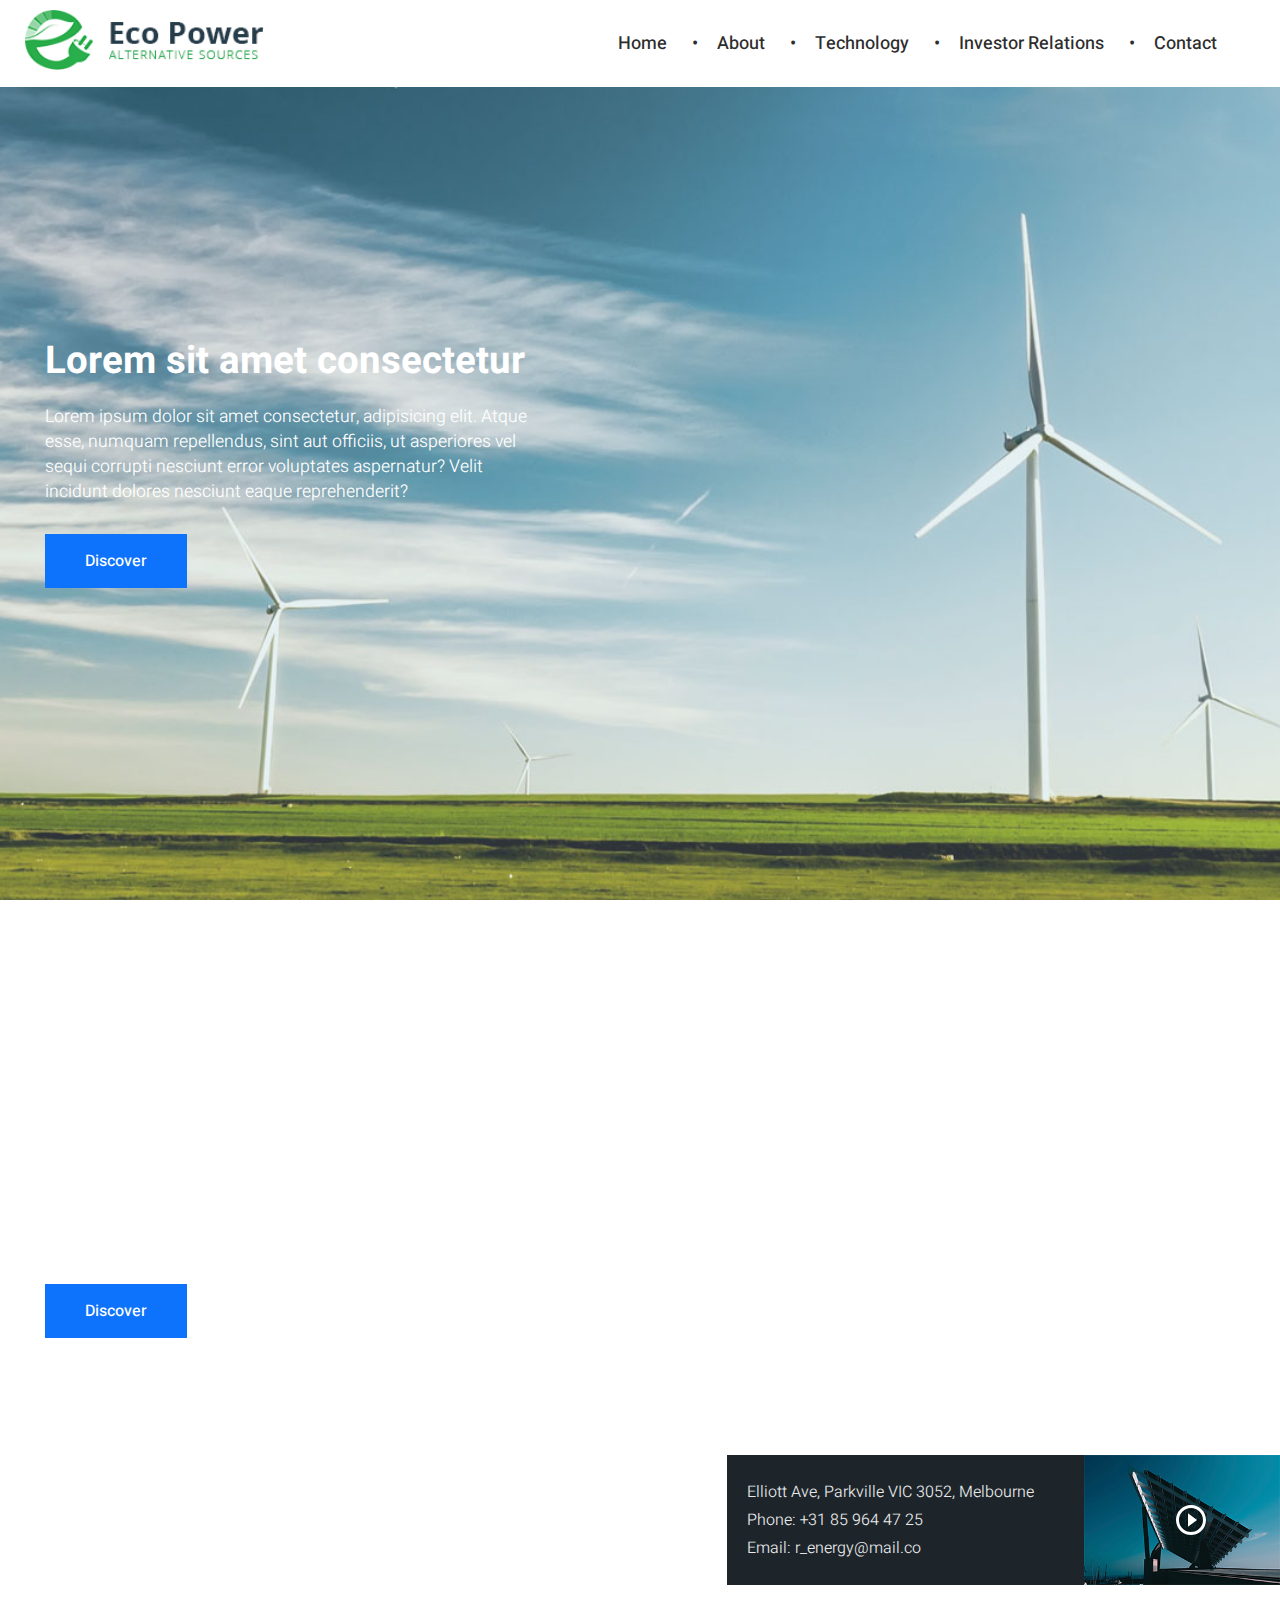
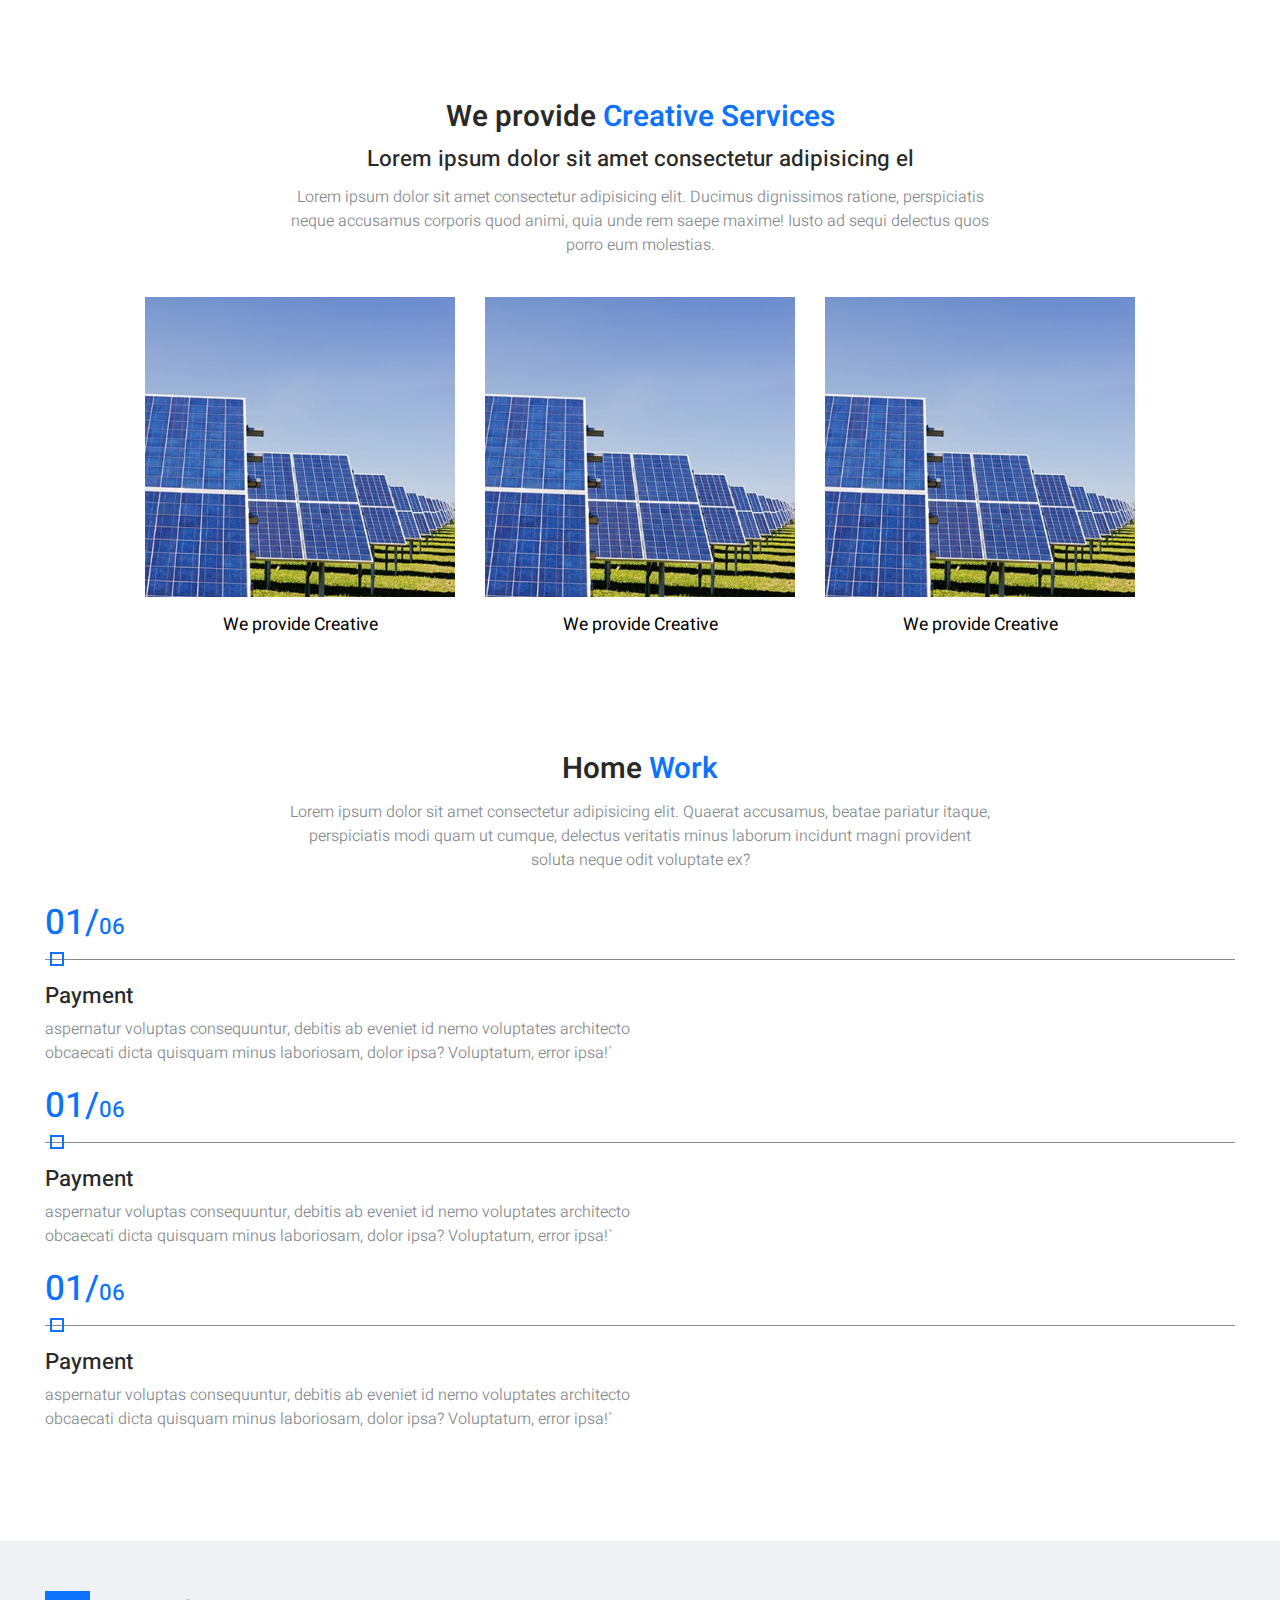
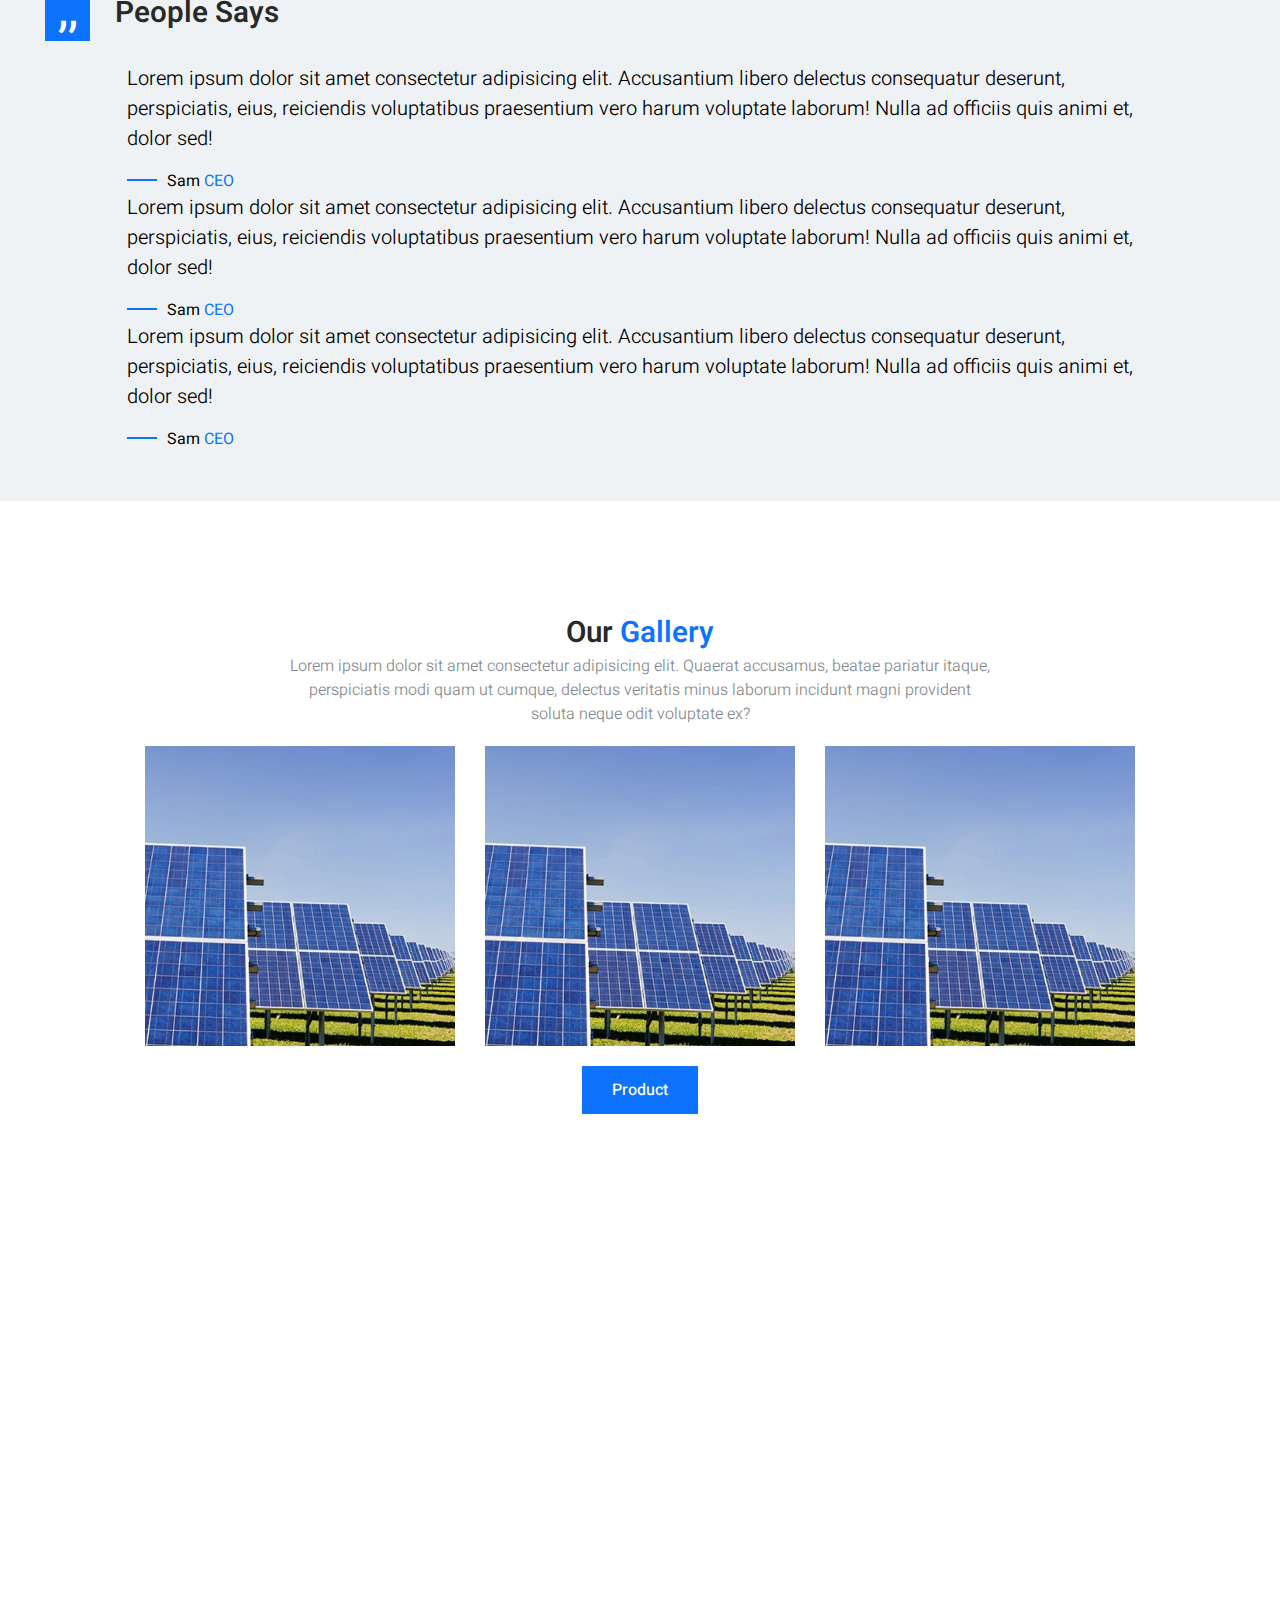
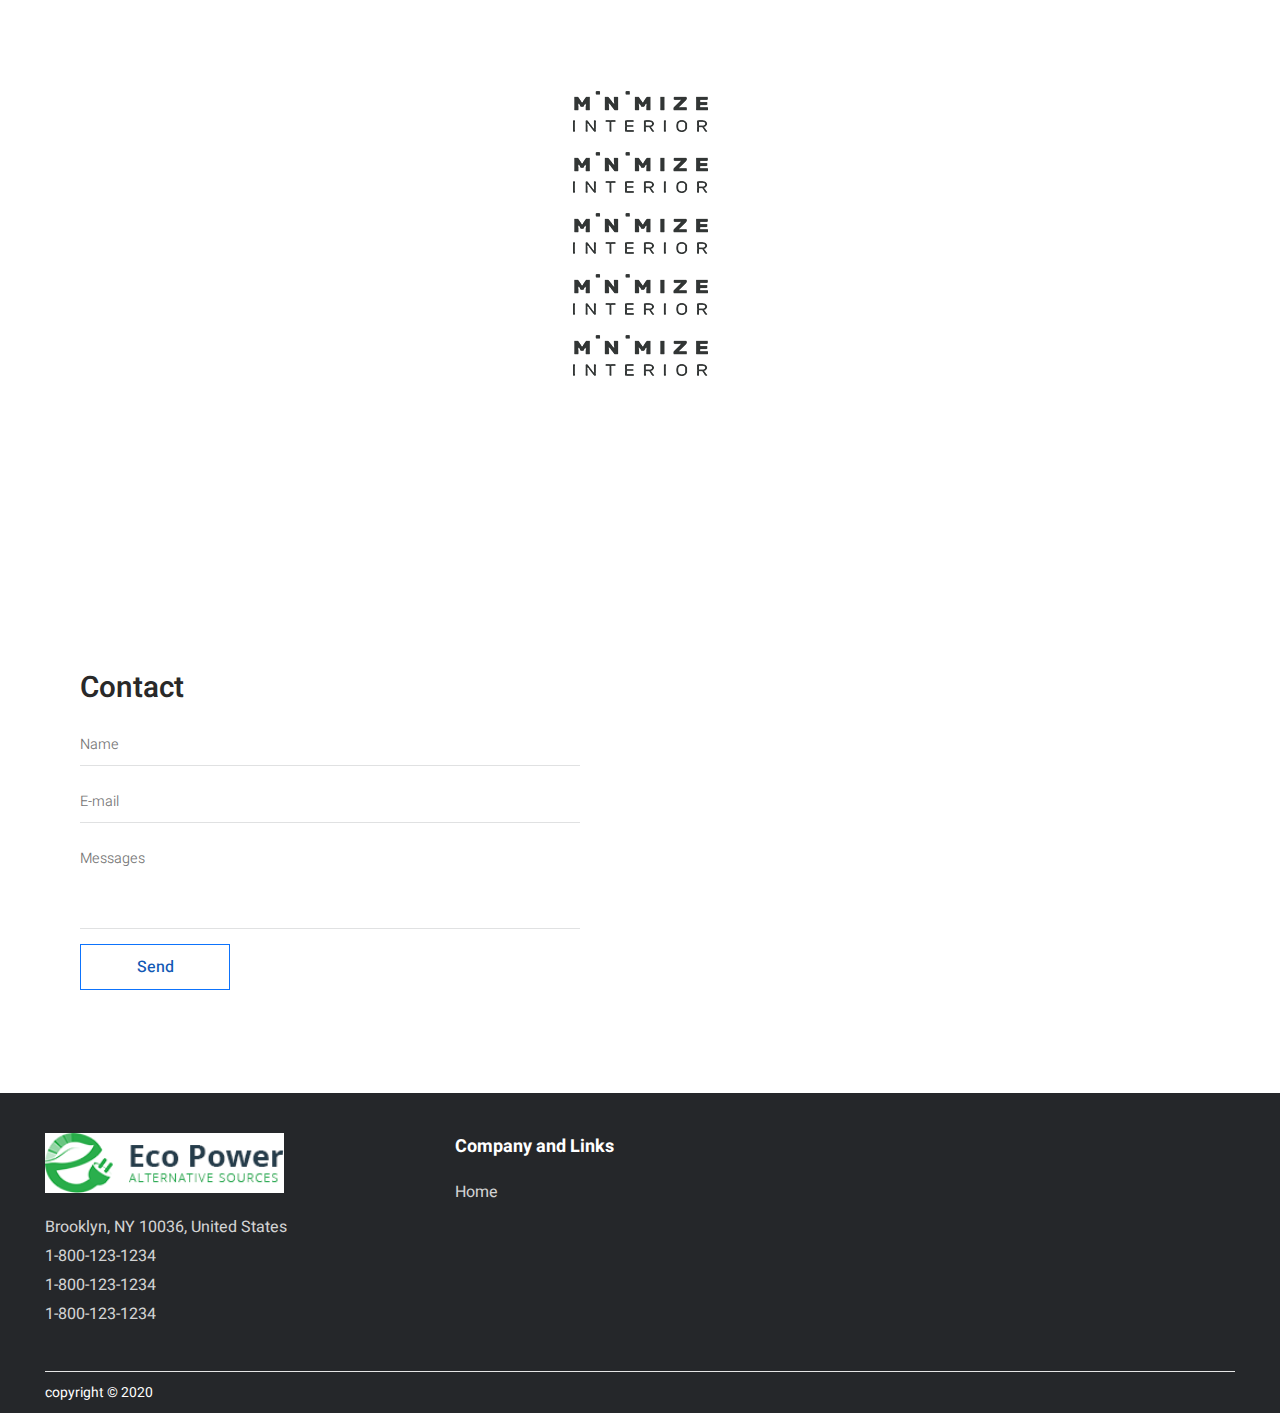
==== index.html @ 0bb0fa31 "Add files via upload" ====
<!DOCTYPE html>

<head>
    <meta charset="utf-8">
    <meta http-equiv="X-UA-Compatible" content="IE=edge">
    <title></title>
    <meta name="description" content="">
    <meta name="viewport" content="width=device-width, initial-scale=1">
    <link rel="stylesheet" href="css/slick.css">
    <link rel="stylesheet" href="css/slick-theme.css">
    <link rel="stylesheet" href="css/magnific-popup.css">
    <link rel="stylesheet" href="css/main.css">
    <link rel="stylesheet" href="https://use.fontawesome.com/releases/v5.6.1/css/all.css" integrity="sha384-gfdkjb5BdAXd+lj+gudLWI+BXq4IuLW5IT+brZEZsLFm++aCMlF1V92rMkPaX4PP" crossorigin="anonymous">
    <link href="https://fonts.googleapis.com/css2?family=Heebo:wght@300;500;700&display=swap" rel="stylesheet"></head>

<body>
    <div class="wrapper">
        <header>
            <div class="container">
                <div class="header-container">
                    <div class="logo-box">
                        <img src="img/icon/logo.png" class="logo-white" alt="logo">
                    </div>
                    <nav>
                        <ul>
                            <li>
                                <a href="/">Home</a>
                            </li>
                            <li>
                                <a href="about.html">About</a>
                            </li>
                            <li>
                                <a href="technology.html">Technology</a>
                            </li>
                            <li>
                                <a href="investor.html">Investor Relations</a>
                            </li>
                            <li>
                                <a href="contact.html">Contact</a>
                            </li>
                        </ul>
                        <img src="img/icon/close.svg" class="close" alt="close">
                    </nav>
                    <img src="img/icon/menu.svg" class="menu-btn" alt="menu">
                </div>
            </div>
        </header>
        <main>
            <section class="main-slider margin">
                <div class="slider-container single slick-slider">
                    <div style="background-image:url(img/slider/slider.jpg)" class="slider-div">
                        <div class="main-slider-box padding">
                            <p class="slider-title">Lorem sit amet consectetur</p>
                            <p class="text-simple">Lorem ipsum dolor sit amet consectetur, adipisicing elit. Atque esse, numquam repellendus, sint aut officiis, ut asperiores vel sequi corrupti nesciunt error voluptates aspernatur? Velit incidunt dolores nesciunt eaque reprehenderit?</p>
                            <a href="contact.html" class="btn-blue">Discover</a>
                        </div>
                    </div>
                    <div style="background-image:url(img/slider/slider.jpg)" class="slider-div">
                        <div class="main-slider-box padding">
                            <p class="slider-title">Lorem ipsum, dolor</p>
                            <p class="text-simple">Lorem ipsum dolor sit amet consectetur, adipisicing elit. Atque esse, numquam repellendus, sint aut officiis, ut asperiores vel sequi corrupti nesciunt error voluptates aspernatur? Velit incidunt dolores nesciunt eaque reprehenderit?</p>
                            <a href="#" class="btn-blue">Discover</a>
                        </div>
                    </div>
                </div>
                <div class="main-navigation-box">
                    <div class="main-navigation-info">
                        <p class="navigation-item">Elliott Ave, Parkville VIC 3052, Melbourne</p>
                        <p class="navigation-item">Phone: +31 85 964 47 25</p>
                        <p class="navigation-item">Email: r_energy@mail.co</p>
                    </div>
                    <a href="http://www.youtube.com/watch?v=0O2aH4XLbto" class="main-vidos-box popup-youtube">
                        <img src="img/icon/multimedia.svg" class="multi-icon" alt="multi">
                        <img src="img/video-bg.jpg" class="vidos-bg" alt="vido">
                    </a>
                </div>
            </section>
            <section class="main-section padding margin">
                <div class="container">
                    <div class="main-section-wrap">                    
                        <h2 class="title-xl">We provide <span>Creative Services</span></h2>
                        <p class="title-sm">
                            Lorem ipsum dolor sit amet consectetur adipisicing el
                        </p>
                        <p class="text-simple">
                            Lorem ipsum dolor sit amet consectetur adipisicing elit. Ducimus dignissimos ratione, perspiciatis neque accusamus corporis quod animi, quia unde rem saepe maxime! Iusto ad sequi delectus quos porro eum molestias.
                        </p>
                    </div>
                    <div class="main-section-container">
                        <a href="#" class="main-section-box">
                            <img src="img/gallery-1.jpg" alt="gallery">
                            <p>We provide Creative</p>
                        </a>
                        <a href="#" class="main-section-box">
                            <img src="img/gallery-1.jpg" alt="gallery">
                            <p>We provide Creative</p>
                        </a>
                        <a href="#" class="main-section-box">
                            <img src="img/gallery-1.jpg" alt="gallery">
                            <p>We provide Creative</p>
                        </a>
                    </div>
                </div>
            </section>
            <section class="home-work padding margin">
                <div class="container">
                    <h2 class="title-xl">Home <span>Work</span></h2>
                    <p class="text-simple">
                        Lorem ipsum dolor sit amet consectetur adipisicing elit. Quaerat accusamus, beatae pariatur itaque, perspiciatis modi quam ut cumque, delectus veritatis minus laborum incidunt magni provident soluta neque odit voluptate ex?
                    </p>
                    <div class="home-work-wrap">
                        <div class="home-work-box">
                            <p class="home-num">
                                01/<span>06</span>
                            </p>
                            <p class="title-sm">Payment</p>
                            <p class="text-simple">
                                aspernatur voluptas consequuntur, debitis ab eveniet id nemo voluptates architecto obcaecati dicta quisquam minus laboriosam, dolor ipsa? Voluptatum, error ipsa!`
                            </p>
                        </div>
                        <div class="home-work-box">
                            <p class="home-num">
                                01/<span>06</span>
                            </p>
                            <p class="title-sm">Payment</p>
                            <p class="text-simple">
                                aspernatur voluptas consequuntur, debitis ab eveniet id nemo voluptates architecto obcaecati dicta quisquam minus laboriosam, dolor ipsa? Voluptatum, error ipsa!`
                            </p>
                        </div>
                        <div class="home-work-box">
                            <p class="home-num">
                                01/<span>06</span>
                            </p>
                            <p class="title-sm">Payment</p>
                            <p class="text-simple">
                                aspernatur voluptas consequuntur, debitis ab eveniet id nemo voluptates architecto obcaecati dicta quisquam minus laboriosam, dolor ipsa? Voluptatum, error ipsa!`
                            </p>
                        </div>
                    </div>
                </div>
            </section>
            <section class="review padding margin">
                <div class="container">
                    <div class="review-wrap">
                        <h2 class="title-xl">People Says</h2>
                        <div class="review-slider single-2 slick-slider">
                            <div>
                                <div class="review-text">
                                    <p class="text-simple">
                                        Lorem ipsum dolor sit amet consectetur adipisicing elit. Accusantium libero delectus consequatur deserunt, perspiciatis, eius, reiciendis voluptatibus praesentium vero harum voluptate laborum! Nulla ad officiis quis animi et, dolor sed!
                                    </p>
                                    <p class="review-name">
                                       Sam <span>CEO</span> 
                                    </p>
                                </div>
                            </div>
                            <div>
                                <div class="review-text">
                                    <p class="text-simple">
                                        Lorem ipsum dolor sit amet consectetur adipisicing elit. Accusantium libero delectus consequatur deserunt, perspiciatis, eius, reiciendis voluptatibus praesentium vero harum voluptate laborum! Nulla ad officiis quis animi et, dolor sed!
                                    </p>
                                    <p class="review-name">
                                        Sam <span>CEO</span> 
                                     </p>
                                </div>
                            </div>
                            <div>
                                <div class="review-text">
                                    <p class="text-simple">
                                        Lorem ipsum dolor sit amet consectetur adipisicing elit. Accusantium libero delectus consequatur deserunt, perspiciatis, eius, reiciendis voluptatibus praesentium vero harum voluptate laborum! Nulla ad officiis quis animi et, dolor sed!
                                    </p>
                                    <p class="review-name">
                                        Sam <span>CEO</span> 
                                     </p>
                                </div>
                            </div>
                        </div>
                    </div>
                </div>
            </section>
            <section class="project padding margin">
                <div class="container">
                    <h2 class="title-xl">Our <span>Gallery</span></h2>
                    <p class="text-simple">
                        Lorem ipsum dolor sit amet consectetur adipisicing elit. Quaerat accusamus, beatae pariatur itaque, perspiciatis modi quam ut cumque, delectus veritatis minus laborum incidunt magni provident soluta neque odit voluptate ex?
                    </p>
                    <div class="project-wrap">
                        <a href="#" class="project-box">
                            <img src="img/gallery-1.jpg" alt="proj">
                            <span>Our Gallery</span>
                        </a>
                        <a href="#" class="project-box">
                            <img src="img/gallery-1.jpg" alt="proj">
                            <span>Our Gallery</span>
                        </a>
                        <a href="#" class="project-box">
                            <img src="img/gallery-1.jpg" alt="proj">
                            <span>Our Gallery</span>
                        </a>
                    </div>
                    <div class="btn-wrap">
                        <a href="#" class="btn-blue">Product</a>
                    </div>
                </div>
            </section>
            <section class="empovering margin">
                <div class="container padding">
                    <div class="empovering-wrap">
                        <h2 class="title-xl">New Technology by Renergy</h2>
                        <p class="title-sm">New Technology</p>
                        <p class="text-simple">
                            Lorem ipsum dolor sit amet consectetur adipisicing elit. Unde ullam doloribus modi id ducimus, nulla, aspernatur molestias facere expedita mollitia dolor cum velit. Non quasi autem dolorem tempora a id.
                        </p>
                    </div>
                </div>
            </section>
            <section class="brend paddin margin">
                <div class="container">
                    <div class="brend-wrap">
                        <img src="img/brand-1.png" alt="brend">
                        <img src="img/brand-1.png" alt="brend">
                        <img src="img/brand-1.png" alt="brend">
                        <img src="img/brand-1.png" alt="brend">
                        <img src="img/brand-1.png" alt="brend">
                    </div>
                </div>
            </section>
            <section class="map">
                <iframe src="https://www.google.com/maps/embed?pb=!1m18!1m12!1m3!1d3023.847115164329!2d-111.9318146845948!3d40.72138197933083!2m3!1f0!2f0!3f0!3m2!1i1024!2i768!4f13.1!3m3!1m2!1s0x87528b4a1ef58491%3A0xa504f28337e15e94!2zMjMxMCAxMzAwIFcsIFdlc3QgVmFsbGV5IENpdHksIFVUIDg0MTE5LCDQodCo0JA!5e0!3m2!1sru!2sua!4v1588254434439!5m2!1sru!2sua" frameborder="0" style="border:0;" allowfullscreen="" aria-hidden="false" tabindex="0"></iframe>                <div class="container">
                    <form class="form-feedback">
                        <p class="title-xl">Contact</p>
                        <input type="text" placeholder="Name">
                        <input type="email" placeholder="E-mail">
                        <textarea placeholder="Messages"></textarea>
                        <button type="submit">Send</button>
                    </form>
                </div>
            </section>
        </main>
        <footer class="padding">
            <div class="container">
                <div class="footer-container">
                    <div class="footer-box">
                        <img src="img/icon/logo.png" alt="logo">
                        <div class="footer-box-sm">
                            <p class="footer-link">Brooklyn, NY 10036, United States</p>
                        </div>
                        <p class="footer-link">
                            1-800-123-1234
                        </p>
                        <p class="footer-link">
                            1-800-123-1234
                        </p>
                        <p class="footer-link">
                            1-800-123-1234
                        </p>
                    </div>
                    <div class="footer-box">
                        <p class="footer-title">Company and Links</p>
                        <ul>
                            <li>
                                <a href="#">Home</a>
                            </li>
                        </ul>
                    </div>
                </div>
                <div class="footer-bottom">
                    <p>
                        copyright © 2020
                    </p>
                </div>
            </div>
        </footer>
    </div>





    <script src="https://code.jquery.com/jquery-3.4.1.min.js" integrity="sha256-CSXorXvZcTkaix6Yvo6HppcZGetbYMGWSFlBw8HfCJo=" crossorigin="anonymous"></script>
    <script src="js/libs/slick.min.js"></script>
    <script src="js/libs/jquery.magnific-popup.min.js"></script>
    <script src="js/common.js"></script>
</body>

</html>
---- css/main.css ----
header {
  position: fixed;
  z-index: 999;
  width: 100%;
  -webkit-transition: .3s;
  -o-transition: .3s;
  transition: .3s;
  top: 0;
  background: #fff;
  -webkit-box-sizing: border-box;
          box-sizing: border-box; }
  @media (max-width: 990px) {
    header {
      -webkit-transition: .3s;
      -o-transition: .3s;
      transition: .3s;
      padding: 0;
      position: fixed; } }
  @media (max-width: 990px) {
    header .btn-red {
      display: none; } }
  header .container {
    background: #fff;
    padding: 10px; }
    @media (max-width: 1280px) {
      header .container {
        padding: 10px 25px; } }
    @media (max-width: 990px) {
      header .container {
        padding: 10px; } }
  header nav {
    right: -7px;
    position: relative; }
    @media (max-width: 990px) {
      header nav {
        position: fixed;
        width: 100vw;
        z-index: 99;
        top: 0;
        height: 100vh;
        background: #fff;
        left: 0;
        right: 0;
        -webkit-transition: .35s;
        -o-transition: .35s;
        transition: .35s;
        -webkit-transform: translateX(-100%);
            -ms-transform: translateX(-100%);
                transform: translateX(-100%);
        display: -webkit-box;
        display: -webkit-flex;
        display: -ms-flexbox;
        display: flex;
        -webkit-box-orient: vertical;
        -webkit-box-direction: normal;
        -webkit-flex-direction: column;
            -ms-flex-direction: column;
                flex-direction: column;
        -webkit-box-align: center;
        -webkit-align-items: center;
            -ms-flex-align: center;
                align-items: center;
        flex-direction: column;
        -webkit-box-pack: center;
        -webkit-justify-content: center;
            -ms-flex-pack: center;
                justify-content: center; } }
    header nav ul {
      display: -webkit-box;
      display: -webkit-flex;
      display: -ms-flexbox;
      display: flex;
      -webkit-box-align: center;
      -webkit-align-items: center;
          -ms-flex-align: center;
              align-items: center;
      -webkit-box-pack: justify;
      -webkit-justify-content: space-between;
          -ms-flex-pack: justify;
              justify-content: space-between;
      margin-right: 20px; }
      @media (max-width: 990px) {
        header nav ul {
          -webkit-box-orient: vertical;
          -webkit-box-direction: normal;
          -webkit-flex-direction: column;
              -ms-flex-direction: column;
                  flex-direction: column;
          margin: 0;
          -webkit-box-pack: center;
          -webkit-justify-content: center;
              -ms-flex-pack: center;
                  justify-content: center;
          text-align: center; } }
      header nav ul li {
        padding: 5px 25px; }
        @media (max-width: 990px) {
          header nav ul li {
            margin: 15px 0;
            border: none; } }
        header nav ul li a {
          -webkit-transition: .3s;
          -o-transition: .3s;
          transition: .3s;
          color: #2d2d2d;
          position: relative;
          font: 500 1.125rem 'Heebo', sans-serif; }
          header nav ul li a:hover {
            color: #0d73fc; }
          header nav ul li a::before {
            content: '\2022';
            position: absolute;
            left: -25px; }
            @media (max-width: 990px) {
              header nav ul li a::before {
                display: none; } }
          @media (max-width: 990px) {
            header nav ul li a {
              color: #000;
              padding: 0;
              font-size: 1.25rem;
              font-weight: bold; } }
      header nav ul li:first-child a::before {
        display: none; }

.close {
  display: none; }
  @media (max-width: 990px) {
    .close {
      position: absolute;
      height: 30px;
      top: 20px;
      display: block;
      right: 20px; } }

.mob-menu-active {
  -webkit-transform: translateX(0);
      -ms-transform: translateX(0);
          transform: translateX(0);
  opacity: .95; }

@media (max-width: 990px) {
  nav ul li {
    width: 100%; } }

.header-container {
  display: -webkit-box;
  display: -webkit-flex;
  display: -ms-flexbox;
  display: flex;
  -webkit-box-align: center;
  -webkit-align-items: center;
      -ms-flex-align: center;
          align-items: center;
  padding: 0;
  -webkit-box-pack: justify;
  -webkit-justify-content: space-between;
      -ms-flex-pack: justify;
          justify-content: space-between; }
  @media (max-width: 990px) {
    .header-container {
      padding: 0 10px; } }

.logo-white {
  height: 60px; }
  @media (max-width: 990px) {
    .logo-white {
      height: 35px; } }

.fixed-header {
  background: #fff;
  -webkit-transition: .3s;
  -o-transition: .3s;
  transition: .3s;
  padding: 0;
  position: fixed;
  -webkit-box-shadow: 0px 0px 10px 0px rgba(50, 50, 50, 0.75);
          box-shadow: 0px 0px 10px 0px rgba(50, 50, 50, 0.75); }
  @media (max-width: 990px) {
    .fixed-header {
      padding: 0; } }
  .fixed-header nav ul li a {
    color: #222222; }

.menu-btn {
  display: none;
  height: 30px; }
  @media (max-width: 990px) {
    .menu-btn {
      display: block; } }

.white-popup-block {
  position: relative;
  padding: 20px;
  max-width: 500px;
  margin: 0 auto;
  background: #fff;
  border-right: 5px;
  text-align: center;
  min-height: 200px;
  display: -webkit-box;
  display: -webkit-flex;
  display: -ms-flexbox;
  display: flex;
  -webkit-box-align: center;
  -webkit-align-items: center;
      -ms-flex-align: center;
          align-items: center;
  -webkit-box-pack: center;
  -webkit-justify-content: center;
      -ms-flex-pack: center;
          justify-content: center; }

.header-top .container {
  border-top: 7px solid #2e81ca; }

.slider-div {
  background-repeat: no-repeat;
  background-position: center center;
  background-size: cover;
  background-attachment: fixed;
  height: 750px; }
  @media (max-width: 990px) {
    .slider-div {
      height: 450px; } }

.main-slider-box {
  height: 100%;
  display: -webkit-box;
  display: -webkit-flex;
  display: -ms-flexbox;
  display: flex;
  -webkit-box-align: start;
  -webkit-align-items: flex-start;
      -ms-flex-align: start;
          align-items: flex-start;
  -webkit-box-pack: center;
  -webkit-justify-content: center;
      -ms-flex-pack: center;
          justify-content: center;
  -webkit-box-orient: vertical;
  -webkit-box-direction: normal;
  -webkit-flex-direction: column;
      -ms-flex-direction: column;
          flex-direction: column; }
  .main-slider-box .btn-blue {
    position: relative;
    z-index: 99;
    padding: 15px 40px;
    color: #fff;
    font: 500 1rem 'Heebo', sans-serif;
    background: #0d73fc;
    -webkit-transition: .3s;
    -o-transition: .3s;
    transition: .3s; }
    .main-slider-box .btn-blue:hover {
      background: #1258b4; }

.main-slider {
  max-width: 1600px;
  margin: 0 auto; }
  .main-slider .slick-dots {
    bottom: 30px;
    width: 100px; }
    @media (max-width: 990px) {
      .main-slider .slick-dots {
        width: 100%; } }
  .main-slider .slider-title {
    margin-bottom: 15px;
    font: bold 2.4rem 'Heebo', sans-serif;
    color: #fff;
    text-align: left; }
    @media (max-width: 990px) {
      .main-slider .slider-title {
        font-size: 1.5rem; } }
  .main-slider .text-simple {
    font: 300 1.1rem/25px 'Heebo', sans-serif;
    color: #fff;
    margin-bottom: 30px;
    max-width: 500px; }
    @media (max-width: 990px) {
      .main-slider .text-simple {
        font-size: 1rem;
        margin-bottom: 25px; } }
  .main-slider .slick-dots {
    display: -webkit-box;
    display: -webkit-flex;
    display: -ms-flexbox;
    display: flex;
    -webkit-box-orient: horizontal;
    -webkit-box-direction: normal;
    -webkit-flex-direction: row;
        -ms-flex-direction: row;
            flex-direction: row;
    -webkit-box-align: start;
    -webkit-align-items: flex-start;
        -ms-flex-align: start;
            align-items: flex-start;
    bottom: 20%;
    left: 40px; }
    @media (max-width: 990px) {
      .main-slider .slick-dots {
        left: 20px;
        bottom: 25px; } }
  .main-slider .slick-dots li button:before {
    font-size: 50px;
    color: #fff;
    opacity: 1;
    border-radius: 50%; }
  .main-slider .slick-dots li {
    margin: 5px 0;
    margin-right: 15px; }
  .main-slider .slick-dots li.slick-active button:before {
    opacity: 1;
    color: #0d73fc;
    border: 2px solid #0d73fc;
    top: -3px; }

.main-slider {
  position: relative; }
  .main-slider .main-navigation-box {
    background: #1d252b;
    position: absolute;
    right: 0;
    bottom: 0;
    z-index: 2;
    display: -webkit-box;
    display: -webkit-flex;
    display: -ms-flexbox;
    display: flex;
    -webkit-box-align: center;
    -webkit-align-items: center;
        -ms-flex-align: center;
            align-items: center;
    -webkit-box-pack: justify;
    -webkit-justify-content: space-between;
        -ms-flex-pack: justify;
            justify-content: space-between; }
    @media (max-width: 990px) {
      .main-slider .main-navigation-box {
        position: relative;
        top: -30px; } }
    @media (max-width: 576px) {
      .main-slider .main-navigation-box {
        -webkit-box-orient: vertical;
        -webkit-box-direction: normal;
        -webkit-flex-direction: column;
            -ms-flex-direction: column;
                flex-direction: column; } }
    .main-slider .main-navigation-box .main-navigation-info {
      padding: 20px;
      display: -webkit-box;
      display: -webkit-flex;
      display: -ms-flexbox;
      display: flex;
      -webkit-box-orient: vertical;
      -webkit-box-direction: normal;
      -webkit-flex-direction: column;
          -ms-flex-direction: column;
              flex-direction: column;
      margin-right: 30px; }
      .main-slider .main-navigation-box .main-navigation-info .navigation-item {
        color: #fff;
        font: 300 1rem 'Heebo', sans-serif;
        opacity: .9;
        margin: 2px 0; }
        @media (max-width: 990px) {
          .main-slider .main-navigation-box .main-navigation-info .navigation-item {
            font-size: .8rem; } }
  .main-slider .main-vidos-box {
    display: -webkit-box;
    display: -webkit-flex;
    display: -ms-flexbox;
    display: flex;
    position: relative;
    -webkit-box-align: center;
    -webkit-align-items: center;
        -ms-flex-align: center;
            align-items: center;
    -webkit-box-pack: center;
    -webkit-justify-content: center;
        -ms-flex-pack: center;
            justify-content: center;
    cursor: pointer; }
    @media (max-width: 576px) {
      .main-slider .main-vidos-box {
        width: 100%; } }
    .main-slider .main-vidos-box .multi-icon {
      position: absolute;
      left: 47%;
      height: 30px;
      z-index: 2; }
    .main-slider .main-vidos-box .vidos-bg {
      max-width: 100%;
      height: 130px;
      -o-object-fit: cover;
         object-fit: cover;
      position: relative; }
      @media (max-width: 990px) {
        .main-slider .main-vidos-box .vidos-bg {
          width: 100%; } }

.main-section-wrap .title-xl {
  margin-bottom: 5px; }

.main-section-wrap .title-sm {
  margin-bottom: 10px; }

.main-section-wrap .text-simple {
  text-align: center;
  max-width: 700px;
  margin: 0 auto;
  margin-bottom: 40px; }

.main-section-container {
  display: grid;
  grid-template-columns: 1fr 1fr 1fr;
  grid-gap: 30px;
  max-width: 990px;
  margin: 0 auto; }
  @media (max-width: 990px) {
    .main-section-container {
      grid-template-columns: 1fr; } }
  .main-section-container .main-section-box {
    display: -webkit-box;
    display: -webkit-flex;
    display: -ms-flexbox;
    display: flex;
    -webkit-box-align: center;
    -webkit-align-items: center;
        -ms-flex-align: center;
            align-items: center;
    -webkit-box-pack: center;
    -webkit-justify-content: center;
        -ms-flex-pack: center;
            justify-content: center;
    -webkit-box-orient: vertical;
    -webkit-box-direction: normal;
    -webkit-flex-direction: column;
        -ms-flex-direction: column;
            flex-direction: column; }
    .main-section-container .main-section-box:hover img {
      -webkit-transform: scale(1.05);
          -ms-transform: scale(1.05);
              transform: scale(1.05); }
    .main-section-container .main-section-box img {
      max-width: 100%;
      height: 300px;
      -o-object-fit: cover;
         object-fit: cover;
      margin-bottom: 15px;
      -webkit-transition: .3s;
      -o-transition: .3s;
      transition: .3s;
      width: 100%; }
    .main-section-container .main-section-box p {
      font: 400 1.1rem "Heebo", sans-serif;
      color: #000; }
      @media (max-width: 990px) {
        .main-section-container .main-section-box p {
          font-size: .95rem; } }

.home-work .title-xl {
  margin-bottom: 10px; }

.home-work .text-simple {
  text-align: center;
  max-width: 700px;
  margin: 0 auto;
  margin-bottom: 25px; }

.home-work-wrap {
  display: grid;
  grid-template-columns: 1fr;
  grid-gap: 15px; }

.home-work-box .home-num {
  color: #0d73fc;
  margin: 0;
  position: relative;
  border-bottom: 1px solid #8a8989;
  font: 500 2.2rem 'Heebo', sans-serif;
  margin-bottom: 20px;
  padding-bottom: 10px; }
  .home-work-box .home-num::before {
    content: '';
    height: 10px;
    width: 10px;
    position: absolute;
    border: 2px solid #0d73fc;
    bottom: -7px;
    left: 5px; }
  .home-work-box .home-num span {
    font: 500 1.4rem 'Heebo', sans-serif; }

.home-work-box .title-sm {
  text-align: left;
  margin: 5px 0; }

.home-work-box .text-simple {
  text-align: left;
  max-width: 100%;
  max-width: 600px;
  margin: 0; }

.review {
  background: #eff2f5; }

.review-wrap {
  padding: 50px 0; }
  .review-wrap .title-xl {
    text-align: left;
    padding-left: 70px;
    position: relative;
    margin-bottom: 30px; }
    @media (max-width: 576px) {
      .review-wrap .title-xl {
        padding: 0;
        margin-bottom: 15px; } }
    .review-wrap .title-xl::before {
      content: ',,';
      color: #fff;
      background: #0d73fc;
      padding: 10px;
      height: 40px;
      width: 25px;
      padding-top: 0;
      display: -webkit-box;
      display: -webkit-flex;
      display: -ms-flexbox;
      display: flex;
      -webkit-box-align: center;
      -webkit-align-items: center;
          -ms-flex-align: center;
              align-items: center;
      -webkit-box-pack: center;
      -webkit-justify-content: center;
          -ms-flex-pack: center;
              justify-content: center;
      position: absolute;
      left: 0;
      font: 500 3rem 'Heebo', sans-serif; }
      @media (max-width: 576px) {
        .review-wrap .title-xl::before {
          display: none; } }
  .review-wrap .review-slider {
    max-width: 1026px;
    margin: 0 auto; }
    .review-wrap .review-slider .text-simple {
      font-size: 1.25rem;
      color: #000;
      line-height: 30px; }
      @media (max-width: 990px) {
        .review-wrap .review-slider .text-simple {
          font-size: .95rem;
          line-height: 25px; } }
    .review-wrap .review-slider .review-name {
      font-size: 1rem;
      color: #000;
      position: relative;
      padding-left: 40px; }
      @media (max-width: 990px) {
        .review-wrap .review-slider .review-name {
          font-size: .95rem; } }
      .review-wrap .review-slider .review-name::before {
        content: '';
        height: 2px;
        width: 30px;
        display: block;
        background: #0d73fc;
        position: absolute;
        left: 0;
        top: 10px; }
      .review-wrap .review-slider .review-name span {
        color: #0d73fc; }
  .review-wrap .slick-dots {
    top: -70px;
    right: 0;
    display: -webkit-box;
    display: -webkit-flex;
    display: -ms-flexbox;
    display: flex;
    -webkit-box-align: start;
    -webkit-align-items: flex-start;
        -ms-flex-align: start;
            align-items: flex-start;
    -webkit-box-pack: end;
    -webkit-justify-content: flex-end;
        -ms-flex-pack: end;
            justify-content: flex-end;
    height: 30px; }
    @media (max-width: 990px) {
      .review-wrap .slick-dots {
        -webkit-box-align: end;
        -webkit-align-items: flex-end;
            -ms-flex-align: end;
                align-items: flex-end;
        -webkit-box-pack: center;
        -webkit-justify-content: center;
            -ms-flex-pack: center;
                justify-content: center;
        top: auto;
        bottom: -40px;
        height: 30px; } }
  .review-wrap .slick-dots li button:before {
    font-size: 50px;
    color: #c7c7c7;
    opacity: 1;
    border-radius: 50%; }
  .review-wrap .slick-dots li {
    margin: 5px 0;
    margin-right: 15px; }
  .review-wrap .slick-dots li.slick-active button:before {
    opacity: 1;
    color: #0d73fc;
    border: 2px solid #0d73fc;
    top: -3px; }

.bredcrumbs {
  border-top: 1px solid #e4e4e4;
  border-bottom: 1px solid #e4e4e4; }

.bredcrumbs-container {
  padding: 25px 0;
  display: -webkit-box;
  display: -webkit-flex;
  display: -ms-flexbox;
  display: flex;
  -webkit-box-align: center;
  -webkit-align-items: center;
      -ms-flex-align: center;
          align-items: center;
  -webkit-box-pack: justify;
  -webkit-justify-content: space-between;
      -ms-flex-pack: justify;
          justify-content: space-between; }
  @media (max-width: 576px) {
    .bredcrumbs-container {
      -webkit-box-orient: vertical;
      -webkit-box-direction: normal;
      -webkit-flex-direction: column;
          -ms-flex-direction: column;
              flex-direction: column; } }
  .bredcrumbs-container .bredcrumbs-title {
    font: 600 1.9rem 'Work Sans', sans-serif;
    color: #292929;
    margin: 0; }
    @media (max-width: 576px) {
      .bredcrumbs-container .bredcrumbs-title {
        margin-bottom: 10px; } }
  .bredcrumbs-container .bredcrumbs-box {
    display: -webkit-box;
    display: -webkit-flex;
    display: -ms-flexbox;
    display: flex; }
    .bredcrumbs-container .bredcrumbs-box a {
      font: 500 .9rem 'Work Sans', sans-serif;
      color: #8f8f8f;
      padding-right: 5px; }
      .bredcrumbs-container .bredcrumbs-box a::after {
        content: '/';
        right: -3px;
        position: relative; }
    .bredcrumbs-container .bredcrumbs-box span {
      font: 500 .9rem 'Work Sans', sans-serif;
      color: #454545; }

.empovering {
  background: url(../img/empovering/empovering-bg.jpg) no-repeat center center fixed;
  background-size: cover; }
  .empovering .container {
    height: 100%; }

.empovering-wrap {
  display: -webkit-box;
  display: -webkit-flex;
  display: -ms-flexbox;
  display: flex;
  height: 100%;
  -webkit-box-align: start;
  -webkit-align-items: flex-start;
      -ms-flex-align: start;
          align-items: flex-start;
  -webkit-box-pack: center;
  -webkit-justify-content: center;
      -ms-flex-pack: center;
          justify-content: center;
  -webkit-box-orient: vertical;
  -webkit-box-direction: normal;
  -webkit-flex-direction: column;
      -ms-flex-direction: column;
          flex-direction: column;
  padding: 90px 0;
  max-width: 600px;
  margin: 0 auto; }
  @media (max-width: 990px) {
    .empovering-wrap {
      padding: 30px 0; } }
  .empovering-wrap .title-xl {
    text-align: left;
    color: #fff;
    margin-bottom: 10px; }
  .empovering-wrap .title-sm {
    text-align: left;
    margin-bottom: 10px; }
  .empovering-wrap p {
    color: #fff;
    text-align: left;
    margin: 0; }

.map iframe {
  width: 100%;
  height: 450px; }
  @media (max-width: 990px) {
    .map iframe {
      height: 300px; } }

.contact-wrap {
  display: grid;
  grid-template-columns: 3fr 1fr;
  grid-gap: 25px; }
  @media (max-width: 990px) {
    .contact-wrap {
      grid-template-columns: 1fr; } }

.contact-feedback .contact-feedback-box {
  display: -webkit-box;
  display: -webkit-flex;
  display: -ms-flexbox;
  display: flex;
  position: relative;
  padding-left: 25px;
  -webkit-box-align: center;
  -webkit-align-items: center;
      -ms-flex-align: center;
          align-items: center;
  margin-bottom: 25px; }

.contact-feedback i {
  height: 5px;
  width: 5px;
  color: #454545;
  opacity: .9;
  margin-right: 10px;
  position: absolute;
  left: 0;
  top: 1px; }

.contact-feedback p {
  font: normal .95rem 'Work Sans', sans-serif;
  color: #454545;
  opacity: .9; }

.contact-form {
  display: grid;
  grid-template-columns: 1fr 1fr 1fr;
  grid-gap: 15px; }
  @media (max-width: 990px) {
    .contact-form {
      grid-template-columns: 1fr; } }
  .contact-form input,
  .contact-form textarea {
    width: 100%;
    -webkit-box-sizing: border-box;
            box-sizing: border-box;
    padding: 12px 8px;
    background: #fcfcfc;
    border: 1px solid silver;
    font: 400 .87rem 'Work Sans', sans-serif; }
  .contact-form button {
    background: #2e81ca;
    padding: 10px 15px;
    width: 180px;
    color: #fff;
    font: 600 1rem 'Work Sans', sans-serif;
    border: 1px solid #2e81ca; }
  .contact-form textarea {
    grid-column-start: 1;
    grid-column-end: 4;
    height: 150px; }
    @media (max-width: 990px) {
      .contact-form textarea {
        grid-column-start: auto;
        grid-column-end: auto; } }

.map-2 .container {
  display: grid;
  grid-template-columns: 1fr 1fr;
  grid-gap: 30px; }
  @media (max-width: 990px) {
    .map-2 .container {
      grid-template-columns: 1fr; } }

.map-2 img {
  max-width: 100%;
  height: auto;
  display: -webkit-box;
  display: -webkit-flex;
  display: -ms-flexbox;
  display: flex;
  -webkit-box-orient: vertical;
  -webkit-box-direction: normal;
  -webkit-flex-direction: column;
      -ms-flex-direction: column;
          flex-direction: column;
  -webkit-box-align: center;
  -webkit-align-items: center;
      -ms-flex-align: center;
          align-items: center;
  margin: 0 auto; }

.investor-box {
  display: grid;
  grid-template-columns: 2fr 1fr;
  grid-gap: 25px;
  margin-bottom: 30px; }
  @media (max-width: 990px) {
    .investor-box {
      grid-template-columns: 1fr;
      grid-gap: 20px; } }
  .investor-box img {
    height: auto;
    max-width: 100%; }
  .investor-box .investor-title {
    margin-bottom: 10px;
    font: 600 1.3rem 'Work Sans', sans-serif; }
    @media (max-width: 990px) {
      .investor-box .investor-title {
        font-size: 1.2rem; } }

.project .text-simple {
  text-align: center;
  max-width: 700px;
  margin: 0 auto;
  margin-bottom: 20px; }

.project-wrap {
  display: grid;
  grid-template-columns: 1fr 1fr 1fr;
  grid-gap: 30px;
  max-width: 990px;
  margin: 0 auto;
  margin-bottom: 20px; }
  @media (max-width: 990px) {
    .project-wrap {
      grid-template-columns: 1fr; } }
  .project-wrap .project-box {
    position: relative;
    display: -webkit-box;
    display: -webkit-flex;
    display: -ms-flexbox;
    display: flex;
    -webkit-box-align: center;
    -webkit-align-items: center;
        -ms-flex-align: center;
            align-items: center;
    -webkit-box-pack: center;
    -webkit-justify-content: center;
        -ms-flex-pack: center;
            justify-content: center; }
    .project-wrap .project-box:hover span {
      opacity: 1; }
  .project-wrap span {
    position: absolute;
    height: 100%;
    width: 100%;
    background: rgba(13, 115, 252, 0.4);
    display: -webkit-box;
    display: -webkit-flex;
    display: -ms-flexbox;
    display: flex;
    -webkit-box-align: center;
    -webkit-align-items: center;
        -ms-flex-align: center;
            align-items: center;
    -webkit-box-pack: center;
    -webkit-justify-content: center;
        -ms-flex-pack: center;
            justify-content: center;
    color: #fff;
    opacity: 0;
    -webkit-transition: .3s;
    -o-transition: .3s;
    transition: .3s;
    font: 500 1.1rem 'Heebo', sans-serif;
    -webkit-box-sizing: border-box;
            box-sizing: border-box; }
  .project-wrap img {
    max-width: 100%;
    height: 300px;
    width: 100%;
    -o-object-fit: cover;
       object-fit: cover; }
    @media (max-width: 990px) {
      .project-wrap img {
        height: auto; } }

.btn-wrap {
  display: -webkit-box;
  display: -webkit-flex;
  display: -ms-flexbox;
  display: flex;
  -webkit-box-align: center;
  -webkit-align-items: center;
      -ms-flex-align: center;
          align-items: center;
  -webkit-box-pack: center;
  -webkit-justify-content: center;
      -ms-flex-pack: center;
          justify-content: center; }
  .btn-wrap .btn-blue {
    position: relative;
    z-index: 99;
    padding: 12px 30px;
    color: #fff;
    font: 500 1rem 'Heebo', sans-serif;
    background: #0d73fc;
    -webkit-transition: .3s;
    -o-transition: .3s;
    transition: .3s; }
    .btn-wrap .btn-blue:hover {
      background: #1258b4; }

.about-container {
  display: grid;
  grid-template-columns: 1fr 1fr 1fr 1fr;
  grid-gap: 25px; }
  @media (max-width: 990px) {
    .about-container {
      grid-template-columns: 1fr 1fr;
      grid-gap: 20px; } }
  @media (max-width: 576px) {
    .about-container {
      grid-template-columns: 1fr;
      grid-gap: 20px; } }

.about-box {
  display: -webkit-box;
  display: -webkit-flex;
  display: -ms-flexbox;
  display: flex;
  -webkit-box-orient: vertical;
  -webkit-box-direction: normal;
  -webkit-flex-direction: column;
      -ms-flex-direction: column;
          flex-direction: column;
  -webkit-box-align: start;
  -webkit-align-items: flex-start;
      -ms-flex-align: start;
          align-items: flex-start;
  -webkit-box-pack: start;
  -webkit-justify-content: flex-start;
      -ms-flex-pack: start;
          justify-content: flex-start; }
  .about-box span {
    font: 600 2rem 'Work Sans', sans-serif;
    margin-bottom: 10px;
    color: #cecece;
    display: block; }
  .about-box .about-title {
    font: 500 1.6rem 'Work Sans', sans-serif;
    padding-bottom: 20px;
    margin-bottom: 25px;
    display: block;
    width: 100%;
    position: relative;
    color: #292929;
    border-bottom: 1px solid #cecece; }
    @media (max-width: 990px) {
      .about-box .about-title {
        font-size: 1.3rem;
        margin-bottom: 10px;
        padding-bottom: 10px; } }
    .about-box .about-title::before {
      content: '';
      height: 3px;
      width: 60px;
      position: absolute;
      bottom: 0;
      left: 0;
      background: #3693d6; }
  .about-box a {
    color: #454545;
    font: 500 .9rem 'Work Sans', sans-serif; }
    .about-box a:hover {
      color: #3693d6; }

.brend-wrap {
  display: -webkit-box;
  display: -webkit-flex;
  display: -ms-flexbox;
  display: flex;
  -webkit-box-align: center;
  -webkit-align-items: center;
      -ms-flex-align: center;
          align-items: center;
  -webkit-box-pack: center;
  -webkit-justify-content: center;
      -ms-flex-pack: center;
          justify-content: center;
  -webkit-box-orient: vertical;
  -webkit-box-direction: normal;
  -webkit-flex-direction: column;
      -ms-flex-direction: column;
          flex-direction: column; }
  .brend-wrap img {
    margin: 10px 0;
    opacity: .8; }

.map {
  position: relative;
  margin-bottom: -10px; }
  @media (max-width: 990px) {
    .map {
      margin-bottom: 0; } }
  .map iframe {
    height: 600px; }
    @media (max-width: 576px) {
      .map iframe {
        height: 400px; } }
  .map .title-xl {
    text-align: left; }
  .map .form-feedback {
    position: absolute;
    width: 500px;
    padding: 20px;
    background: #fff;
    display: grid;
    grid-template-columns: 1fr;
    grid-gap: 15px;
    top: 150px;
    left: 60px; }
    @media (max-width: 990px) {
      .map .form-feedback {
        top: 0;
        left: 0;
        width: 100%;
        position: relative;
        -webkit-box-sizing: border-box;
                box-sizing: border-box; } }
    .map .form-feedback input {
      border: none;
      padding: 10px 0;
      border-bottom: 1px solid #e0e1e2;
      color: #000;
      font: 300 .9rem 'Heebo', sans-serif; }
    .map .form-feedback textarea {
      border: none;
      padding: 10px 0;
      border-bottom: 1px solid #e0e1e2;
      color: #000;
      font: 300 .9rem 'Heebo', sans-serif;
      height: 70px; }
    .map .form-feedback button {
      position: relative;
      z-index: 99;
      padding: 10px 20px;
      color: #1258b4;
      font: 500 1rem 'Heebo', sans-serif;
      border: 1.5px solid #0d73fc;
      -webkit-transition: .3s;
      -o-transition: .3s;
      transition: .3s;
      width: 150px;
      cursor: pointer;
      background: transparent; }
      @media (max-width: 990px) {
        .map .form-feedback button {
          width: 100%; } }
      .map .form-feedback button:hover {
        color: #fff;
        background: #1258b4; }

footer {
  background: #25272a; }

.footer-container {
  padding: 40px 0;
  display: grid;
  grid-template-columns: 2fr 2fr 2fr;
  grid-gap: 40px; }
  @media (max-width: 1024px) {
    .footer-container {
      grid-template-columns: 1fr 1fr 1fr; } }
  @media (max-width: 990px) {
    .footer-container {
      grid-template-columns: 1fr;
      grid-gap: 20px;
      padding: 20px 0; } }

.footer-bottom p {
  padding: 10px 0;
  border-top: 1px solid #e6e6e6;
  color: #fff;
  font: 400 .87rem 'Heebo', sans-serif; }

.footer-link {
  color: #fff;
  display: block;
  font: 400 1rem 'Heebo', sans-serif;
  -webkit-transition: .3s;
  -o-transition: .3s;
  transition: .3s;
  opacity: .8;
  margin: 5px 0; }
  @media (max-width: 990px) {
    .footer-link {
      font-size: .9rem;
      margin-bottom: 10px; } }
  .footer-link:hover {
    opacity: 1; }

.footer-box img {
  margin-bottom: 10px;
  height: 60px; }

.footer-box a {
  color: #fff;
  display: block;
  font: 400 1rem 'Heebo', sans-serif;
  -webkit-transition: .3s;
  -o-transition: .3s;
  transition: .3s;
  opacity: .8;
  margin: 5px 0; }
  @media (max-width: 990px) {
    .footer-box a {
      font-size: .9rem;
      margin-bottom: 10px; } }
  .footer-box a:hover {
    opacity: 1;
    color: #0d73fc; }

.footer-title {
  color: #fff;
  font: 700 1.125rem 'Heebo', sans-serif;
  margin-bottom: 20px;
  position: relative; }
  @media (max-width: 990px) {
    .footer-title {
      margin-bottom: 20px; } }

.partners-wrap {
  display: -webkit-box;
  display: -webkit-flex;
  display: -ms-flexbox;
  display: flex;
  -webkit-box-align: center;
  -webkit-align-items: center;
      -ms-flex-align: center;
          align-items: center;
  -webkit-box-pack: justify;
  -webkit-justify-content: space-between;
      -ms-flex-pack: justify;
          justify-content: space-between;
  margin-top: 50px; }
  @media (max-width: 768px) {
    .partners-wrap {
      display: grid;
      grid-template-columns: 1fr 1fr;
      grid-gap: 30px; } }
  @media (max-width: 576px) {
    .partners-wrap {
      grid-template-columns: 1fr; } }
  .partners-wrap img {
    max-width: 100%;
    height: 40px; }
    @media (max-width: 768px) {
      .partners-wrap img {
        margin: 0 auto;
        display: block; } }

.title-xl {
  font: 600 1.85rem 'Heebo', sans-serif;
  color: #292929;
  position: relative;
  text-align: center; }
  .title-xl span {
    color: #0d73fc; }
  @media (max-width: 990px) {
    .title-xl {
      font-size: 1.4rem; } }

.title-sm {
  font: 500 1.4rem 'Heebo', sans-serif;
  color: #292929;
  position: relative;
  text-align: center; }
  @media (max-width: 990px) {
    .title-sm {
      font-size: 1.2rem; } }

.text-simple {
  color: #85898d;
  font: 300 1rem/24px 'Heebo', sans-serif;
  margin-bottom: 15px; }
  @media (max-width: 990px) {
    .text-simple {
      font-size: .9rem; } }

html,
body {
  padding: 0;
  margin: 0;
  overflow-x: hidden;
  -webkit-box-sizing: border-box;
          box-sizing: border-box;
  font-family: 'Heebo', sans-serif; }

.container {
  max-width: 1280px;
  margin: 0 auto; }

ul {
  padding: 0;
  margin: 0;
  list-style-type: none; }

h1,
h2,
h3,
h4,
h5,
p {
  margin: 0; }

.padding {
  padding: 0 45px; }
  @media (max-width: 990px) {
    .padding {
      padding: 0 20px; } }
  @media (max-width: 576px) {
    .padding {
      padding: 0 20px; } }

.margin {
  margin-bottom: 110px; }
  @media (max-width: 990px) {
    .margin {
      margin-bottom: 65px; } }

button,
input,
textarea,
a {
  outline: none; }

textarea {
  resize: none; }

main {
  min-height: -webkit-calc(100vh - 80px);
  min-height: calc(100vh - 80px); }

a {
  text-decoration: none;
  cursor: pointer; }

.slick-slide {
  outline: none; }

main {
  margin-top: 85px; }
  @media (max-width: 990px) {
    main {
      margin-top: 60px; } }
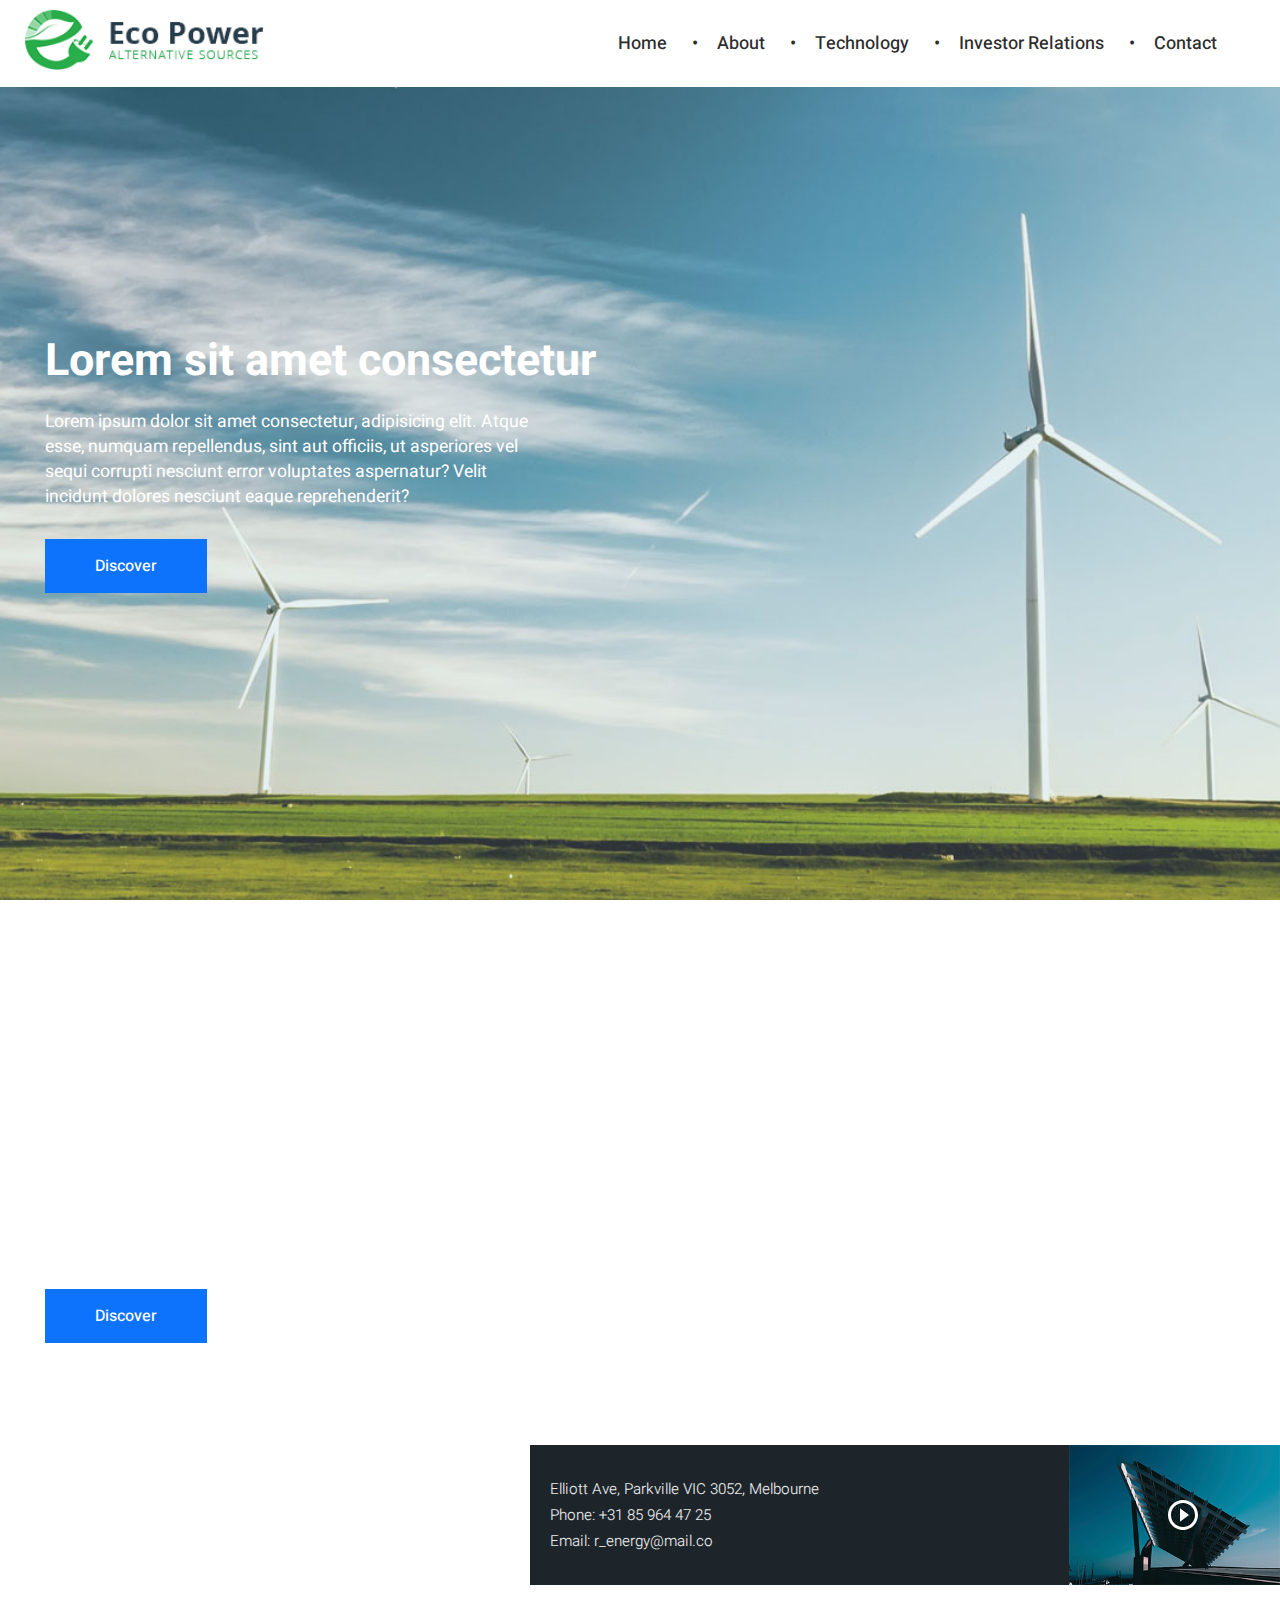
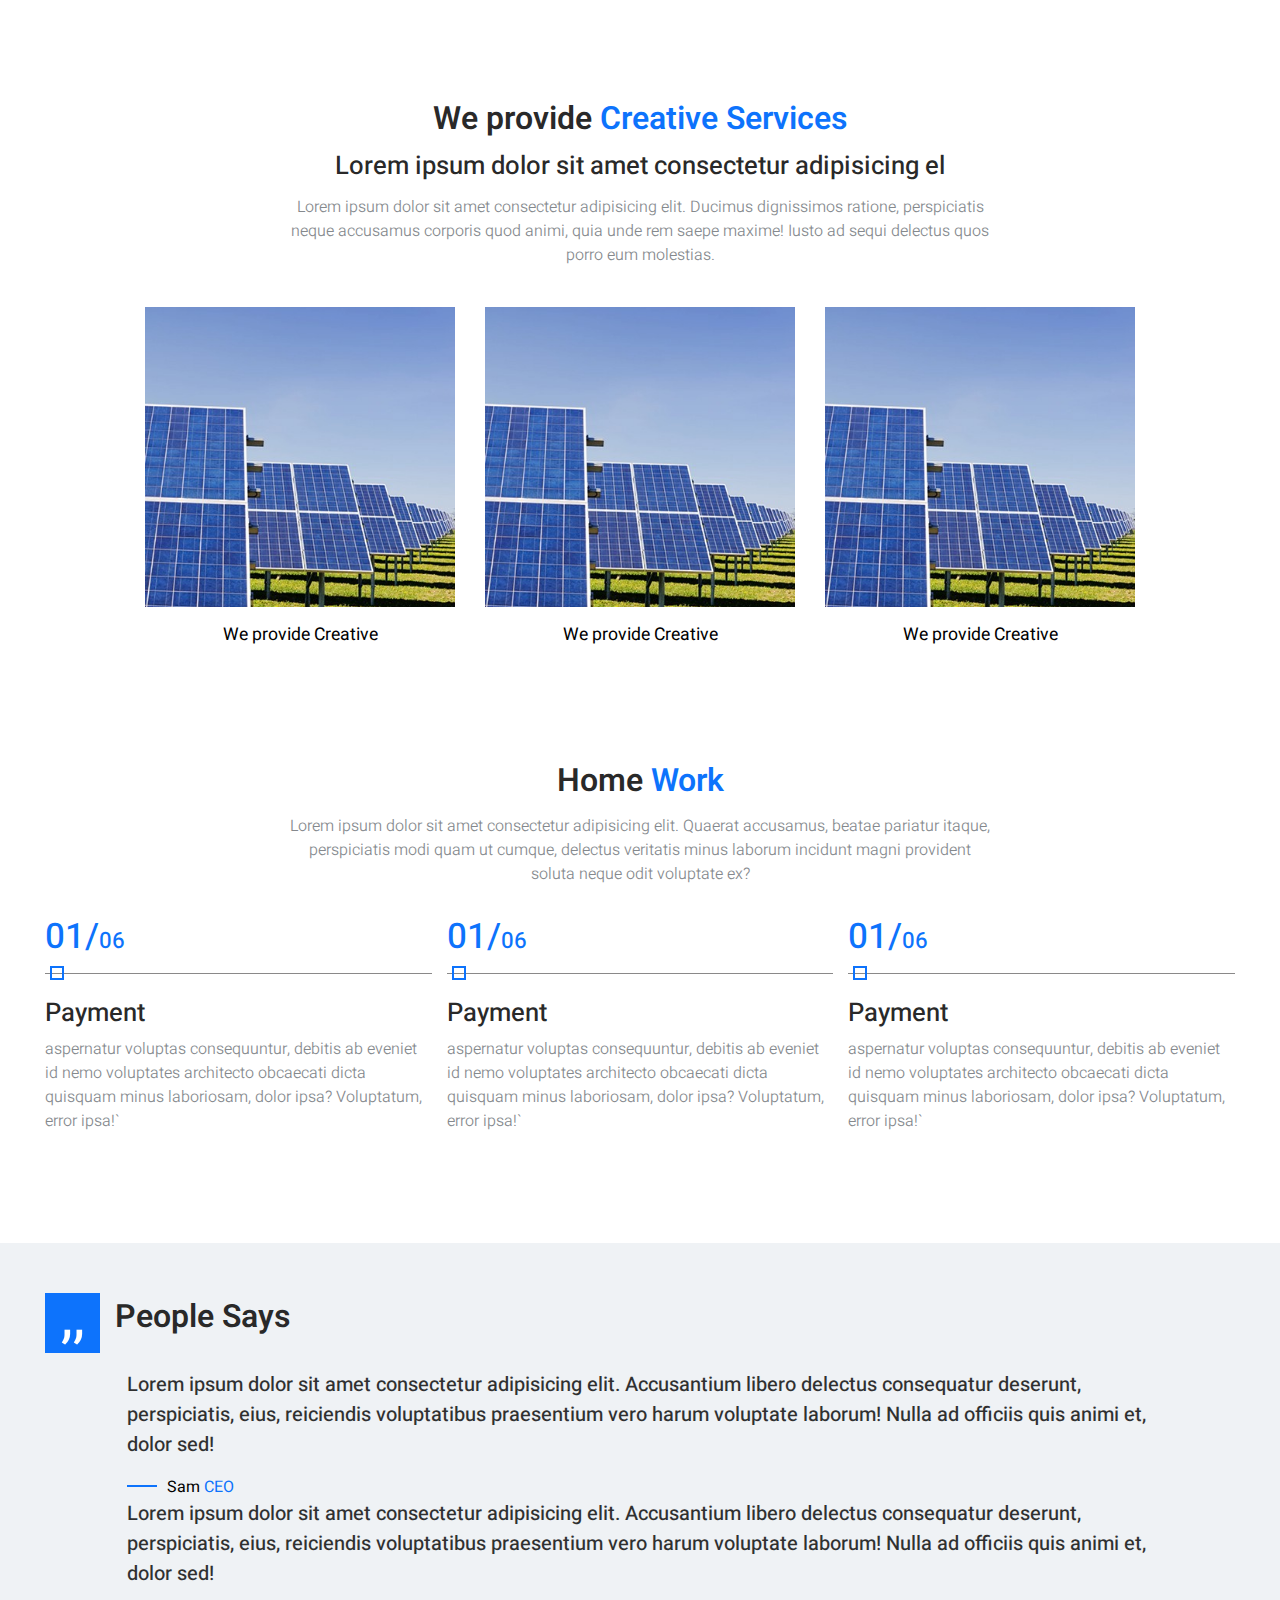
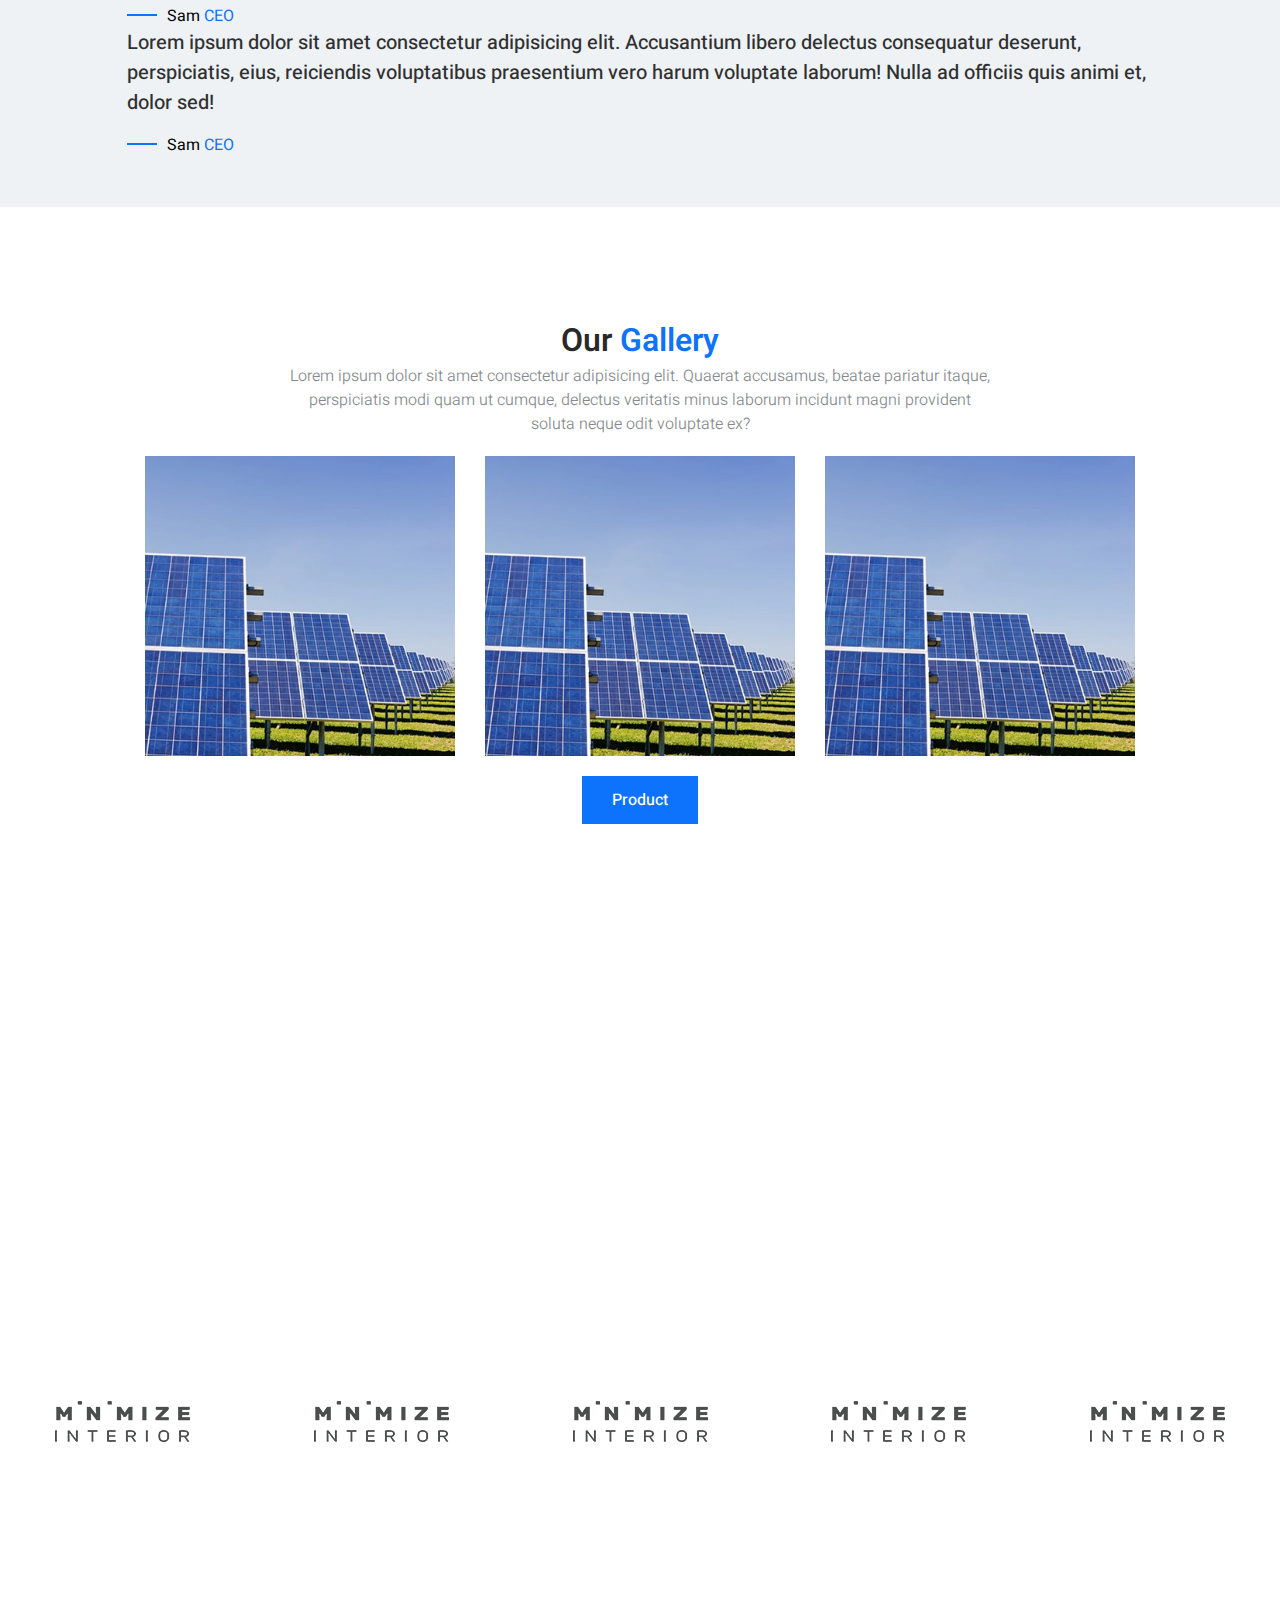
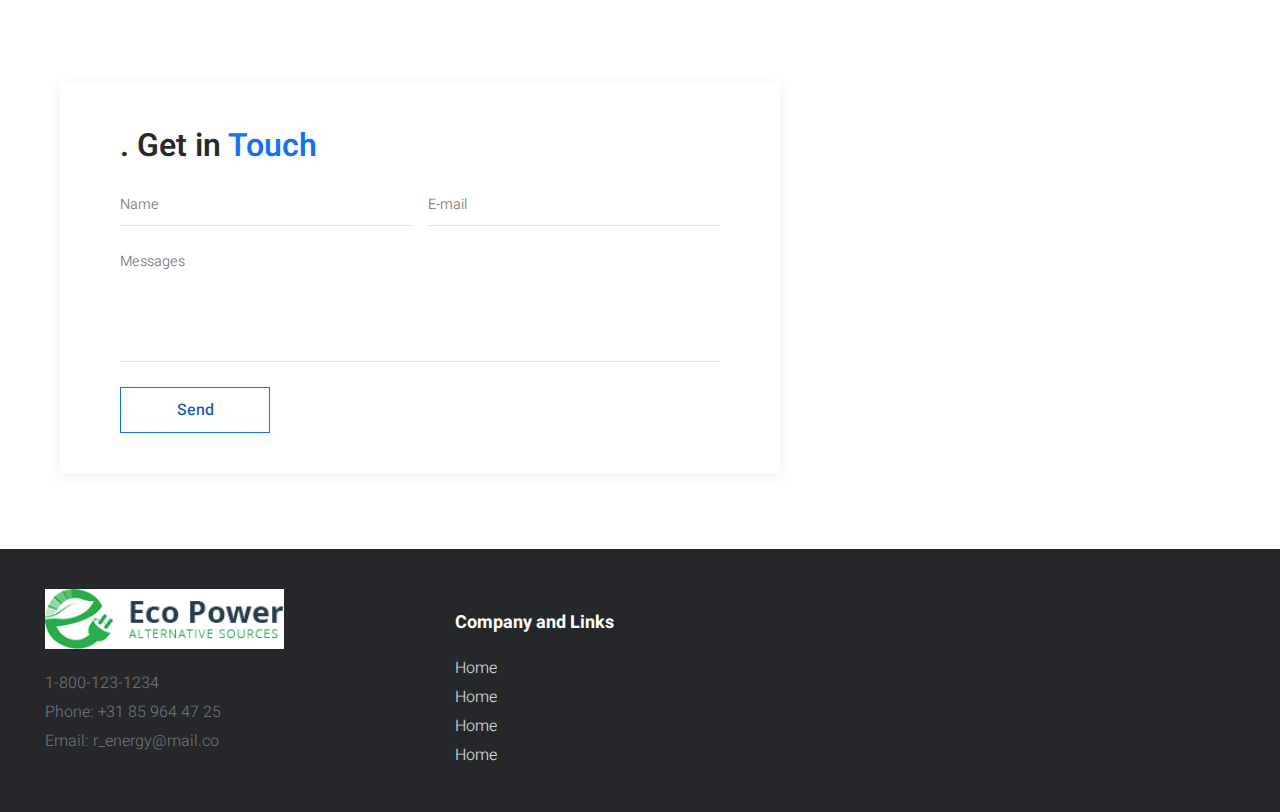
==== commit 2c945ee7: "fix" ====
--- a/index.html
+++ b/index.html
@@ -69,6 +69,12 @@
                         <p class="navigation-item">Phone: +31 85 964 47 25</p>
                         <p class="navigation-item">Email: r_energy@mail.co</p>
                     </div>
+                    <div class="main-social">
+                        <i class="fab fa-facebook-f"></i>
+                        <i class="fab fa-facebook-f"></i>
+                        <i class="fab fa-facebook-f"></i>
+                        <i class="fab fa-facebook-f"></i>
+                    </div>
                     <a href="http://www.youtube.com/watch?v=0O2aH4XLbto" class="main-vidos-box popup-youtube">
                         <img src="img/icon/multimedia.svg" class="multi-icon" alt="multi">
                         <img src="img/video-bg.jpg" class="vidos-bg" alt="vido">
@@ -214,7 +220,7 @@
                     </div>
                 </div>
             </section>
-            <section class="brend paddin margin">
+            <section class="brend padding margin">
                 <div class="container">
                     <div class="brend-wrap">
                         <img src="img/brand-1.png" alt="brend">
@@ -228,9 +234,11 @@
             <section class="map">
                 <iframe src="https://www.google.com/maps/embed?pb=!1m18!1m12!1m3!1d3023.847115164329!2d-111.9318146845948!3d40.72138197933083!2m3!1f0!2f0!3f0!3m2!1i1024!2i768!4f13.1!3m3!1m2!1s0x87528b4a1ef58491%3A0xa504f28337e15e94!2zMjMxMCAxMzAwIFcsIFdlc3QgVmFsbGV5IENpdHksIFVUIDg0MTE5LCDQodCo0JA!5e0!3m2!1sru!2sua!4v1588254434439!5m2!1sru!2sua" frameborder="0" style="border:0;" allowfullscreen="" aria-hidden="false" tabindex="0"></iframe>                <div class="container">
                     <form class="form-feedback">
-                        <p class="title-xl">Contact</p>
-                        <input type="text" placeholder="Name">
-                        <input type="email" placeholder="E-mail">
+                        <p class="title-xl">. Get in <span>Touch</span></p>
+                        <div class="box-input">
+                            <input type="text" placeholder="Name">
+                            <input type="email" placeholder="E-mail">
+                        </div>
                         <textarea placeholder="Messages"></textarea>
                         <button type="submit">Send</button>
                     </form>
@@ -242,17 +250,14 @@
                 <div class="footer-container">
                     <div class="footer-box">
                         <img src="img/icon/logo.png" alt="logo">
-                        <div class="footer-box-sm">
-                            <p class="footer-link">Brooklyn, NY 10036, United States</p>
-                        </div>
-                        <p class="footer-link">
+                        <p class="footer-link-feedback">
                             1-800-123-1234
                         </p>
-                        <p class="footer-link">
-                            1-800-123-1234
-                        </p>
-                        <p class="footer-link">
-                            1-800-123-1234
+                        <p class="footer-link-feedback">
+                            Phone: +31 85 964 47 25
+                        </p>
+                        <p class="footer-link-feedback">
+                            Email: r_energy@mail.co
                         </p>
                     </div>
                     <div class="footer-box">
@@ -261,20 +266,21 @@
                             <li>
                                 <a href="#">Home</a>
                             </li>
+                            <li>
+                                <a href="#">Home</a>
+                            </li>
+                            <li>
+                                <a href="#">Home</a>
+                            </li>
+                            <li>
+                                <a href="#">Home</a>
+                            </li>
                         </ul>
                     </div>
-                </div>
-                <div class="footer-bottom">
-                    <p>
-                        copyright © 2020
-                    </p>
                 </div>
             </div>
         </footer>
     </div>
-
-
-
 
 
     <script src="https://code.jquery.com/jquery-3.4.1.min.js" integrity="sha256-CSXorXvZcTkaix6Yvo6HppcZGetbYMGWSFlBw8HfCJo=" crossorigin="anonymous"></script>
--- a/css/main.css
+++ b/css/main.css
@@ -246,7 +246,7 @@
   .main-slider-box .btn-blue {
     position: relative;
     z-index: 99;
-    padding: 15px 40px;
+    padding: 15px 50px;
     color: #fff;
     font: 500 1rem 'Heebo', sans-serif;
     background: #0d73fc;
@@ -267,14 +267,14 @@
         width: 100%; } }
   .main-slider .slider-title {
     margin-bottom: 15px;
-    font: bold 2.4rem 'Heebo', sans-serif;
+    font: bold 2.8rem 'Heebo', sans-serif;
     color: #fff;
     text-align: left; }
     @media (max-width: 990px) {
       .main-slider .slider-title {
         font-size: 1.5rem; } }
   .main-slider .text-simple {
-    font: 300 1.1rem/25px 'Heebo', sans-serif;
+    font: 400 1.1rem/25px 'Heebo', sans-serif;
     color: #fff;
     margin-bottom: 30px;
     max-width: 500px; }
@@ -361,7 +361,7 @@
       margin-right: 30px; }
       .main-slider .main-navigation-box .main-navigation-info .navigation-item {
         color: #fff;
-        font: 300 1rem 'Heebo', sans-serif;
+        font: 300 .95rem 'Heebo', sans-serif;
         opacity: .9;
         margin: 2px 0; }
         @media (max-width: 990px) {
@@ -392,13 +392,31 @@
       z-index: 2; }
     .main-slider .main-vidos-box .vidos-bg {
       max-width: 100%;
-      height: 130px;
+      height: 140px;
       -o-object-fit: cover;
          object-fit: cover;
       position: relative; }
       @media (max-width: 990px) {
         .main-slider .main-vidos-box .vidos-bg {
           width: 100%; } }
+
+.main-social {
+  display: -webkit-box;
+  display: -webkit-flex;
+  display: -ms-flexbox;
+  display: flex;
+  width: 200px;
+  color: #4a97fd; }
+  @media (max-width: 990px) {
+    .main-social {
+      width: auto;
+      margin-right: 20px; } }
+  @media (max-width: 576px) {
+    .main-social {
+      margin: 0;
+      margin-bottom: 20px; } }
+  .main-social i {
+    margin: 0 15px; }
 
 .main-section-wrap .title-xl {
   margin-bottom: 5px; }
@@ -471,8 +489,11 @@
 
 .home-work-wrap {
   display: grid;
-  grid-template-columns: 1fr;
+  grid-template-columns: 1fr 1fr 1fr;
   grid-gap: 15px; }
+  @media (max-width: 990px) {
+    .home-work-wrap {
+      grid-template-columns: 1fr; } }
 
 .home-work-box .home-num {
   color: #0d73fc;
@@ -522,8 +543,8 @@
       color: #fff;
       background: #0d73fc;
       padding: 10px;
-      height: 40px;
-      width: 25px;
+      height: 50px;
+      width: 35px;
       padding-top: 0;
       display: -webkit-box;
       display: -webkit-flex;
@@ -539,7 +560,7 @@
               justify-content: center;
       position: absolute;
       left: 0;
-      font: 500 3rem 'Heebo', sans-serif; }
+      font: 500 3.5rem 'Heebo', sans-serif; }
       @media (max-width: 576px) {
         .review-wrap .title-xl::before {
           display: none; } }
@@ -549,6 +570,8 @@
     .review-wrap .review-slider .text-simple {
       font-size: 1.25rem;
       color: #000;
+      font-weight: 500;
+      opacity: .8;
       line-height: 30px; }
       @media (max-width: 990px) {
         .review-wrap .review-slider .text-simple {
@@ -994,18 +1017,23 @@
   -webkit-align-items: center;
       -ms-flex-align: center;
           align-items: center;
-  -webkit-box-pack: center;
-  -webkit-justify-content: center;
-      -ms-flex-pack: center;
-          justify-content: center;
-  -webkit-box-orient: vertical;
-  -webkit-box-direction: normal;
-  -webkit-flex-direction: column;
-      -ms-flex-direction: column;
-          flex-direction: column; }
+  -webkit-box-pack: justify;
+  -webkit-justify-content: space-between;
+      -ms-flex-pack: justify;
+          justify-content: space-between; }
+  @media (max-width: 990px) {
+    .brend-wrap {
+      -webkit-box-orient: vertical;
+      -webkit-box-direction: normal;
+      -webkit-flex-direction: column;
+          -ms-flex-direction: column;
+              flex-direction: column; } }
   .brend-wrap img {
-    margin: 10px 0;
-    opacity: .8; }
+    margin: 0 10px;
+    opacity: .7; }
+    @media (max-width: 990px) {
+      .brend-wrap img {
+        margin: 10px 0; } }
 
 .map {
   position: relative;
@@ -1022,22 +1050,29 @@
     text-align: left; }
   .map .form-feedback {
     position: absolute;
-    width: 500px;
-    padding: 20px;
+    width: 600px;
+    padding: 40px 60px;
     background: #fff;
     display: grid;
     grid-template-columns: 1fr;
     grid-gap: 15px;
-    top: 150px;
+    top: 130px;
+    -webkit-box-shadow: 0 3px 15px 2px rgba(0, 0, 0, 0.05);
+            box-shadow: 0 3px 15px 2px rgba(0, 0, 0, 0.05);
     left: 60px; }
     @media (max-width: 990px) {
       .map .form-feedback {
+        padding: 15px;
         top: 0;
         left: 0;
         width: 100%;
         position: relative;
         -webkit-box-sizing: border-box;
                 box-sizing: border-box; } }
+    .map .form-feedback .box-input {
+      display: grid;
+      grid-template-columns: 1fr 1fr;
+      grid-gap: 15px; }
     .map .form-feedback input {
       border: none;
       padding: 10px 0;
@@ -1050,7 +1085,8 @@
       border-bottom: 1px solid #e0e1e2;
       color: #000;
       font: 300 .9rem 'Heebo', sans-serif;
-      height: 70px; }
+      height: 100px;
+      margin-bottom: 10px; }
     .map .form-feedback button {
       position: relative;
       z-index: 99;
@@ -1094,20 +1130,20 @@
   color: #fff;
   font: 400 .87rem 'Heebo', sans-serif; }
 
-.footer-link {
-  color: #fff;
+.footer-link-feedback {
+  color: #82868a;
   display: block;
-  font: 400 1rem 'Heebo', sans-serif;
+  font: 300 1rem 'Heebo', sans-serif;
   -webkit-transition: .3s;
   -o-transition: .3s;
   transition: .3s;
   opacity: .8;
   margin: 5px 0; }
   @media (max-width: 990px) {
-    .footer-link {
+    .footer-link-feedback {
       font-size: .9rem;
       margin-bottom: 10px; } }
-  .footer-link:hover {
+  .footer-link-feedback:hover {
     opacity: 1; }
 
 .footer-box img {
@@ -1117,7 +1153,7 @@
 .footer-box a {
   color: #fff;
   display: block;
-  font: 400 1rem 'Heebo', sans-serif;
+  font: 300 1rem 'Heebo', sans-serif;
   -webkit-transition: .3s;
   -o-transition: .3s;
   transition: .3s;
@@ -1135,7 +1171,8 @@
   color: #fff;
   font: 700 1.125rem 'Heebo', sans-serif;
   margin-bottom: 20px;
-  position: relative; }
+  position: relative;
+  margin-top: 20px; }
   @media (max-width: 990px) {
     .footer-title {
       margin-bottom: 20px; } }
@@ -1171,7 +1208,7 @@
         display: block; } }
 
 .title-xl {
-  font: 600 1.85rem 'Heebo', sans-serif;
+  font: 600 2rem 'Heebo', sans-serif;
   color: #292929;
   position: relative;
   text-align: center; }
@@ -1182,7 +1219,7 @@
       font-size: 1.4rem; } }
 
 .title-sm {
-  font: 500 1.4rem 'Heebo', sans-serif;
+  font: 500 1.6rem 'Heebo', sans-serif;
   color: #292929;
   position: relative;
   text-align: center; }
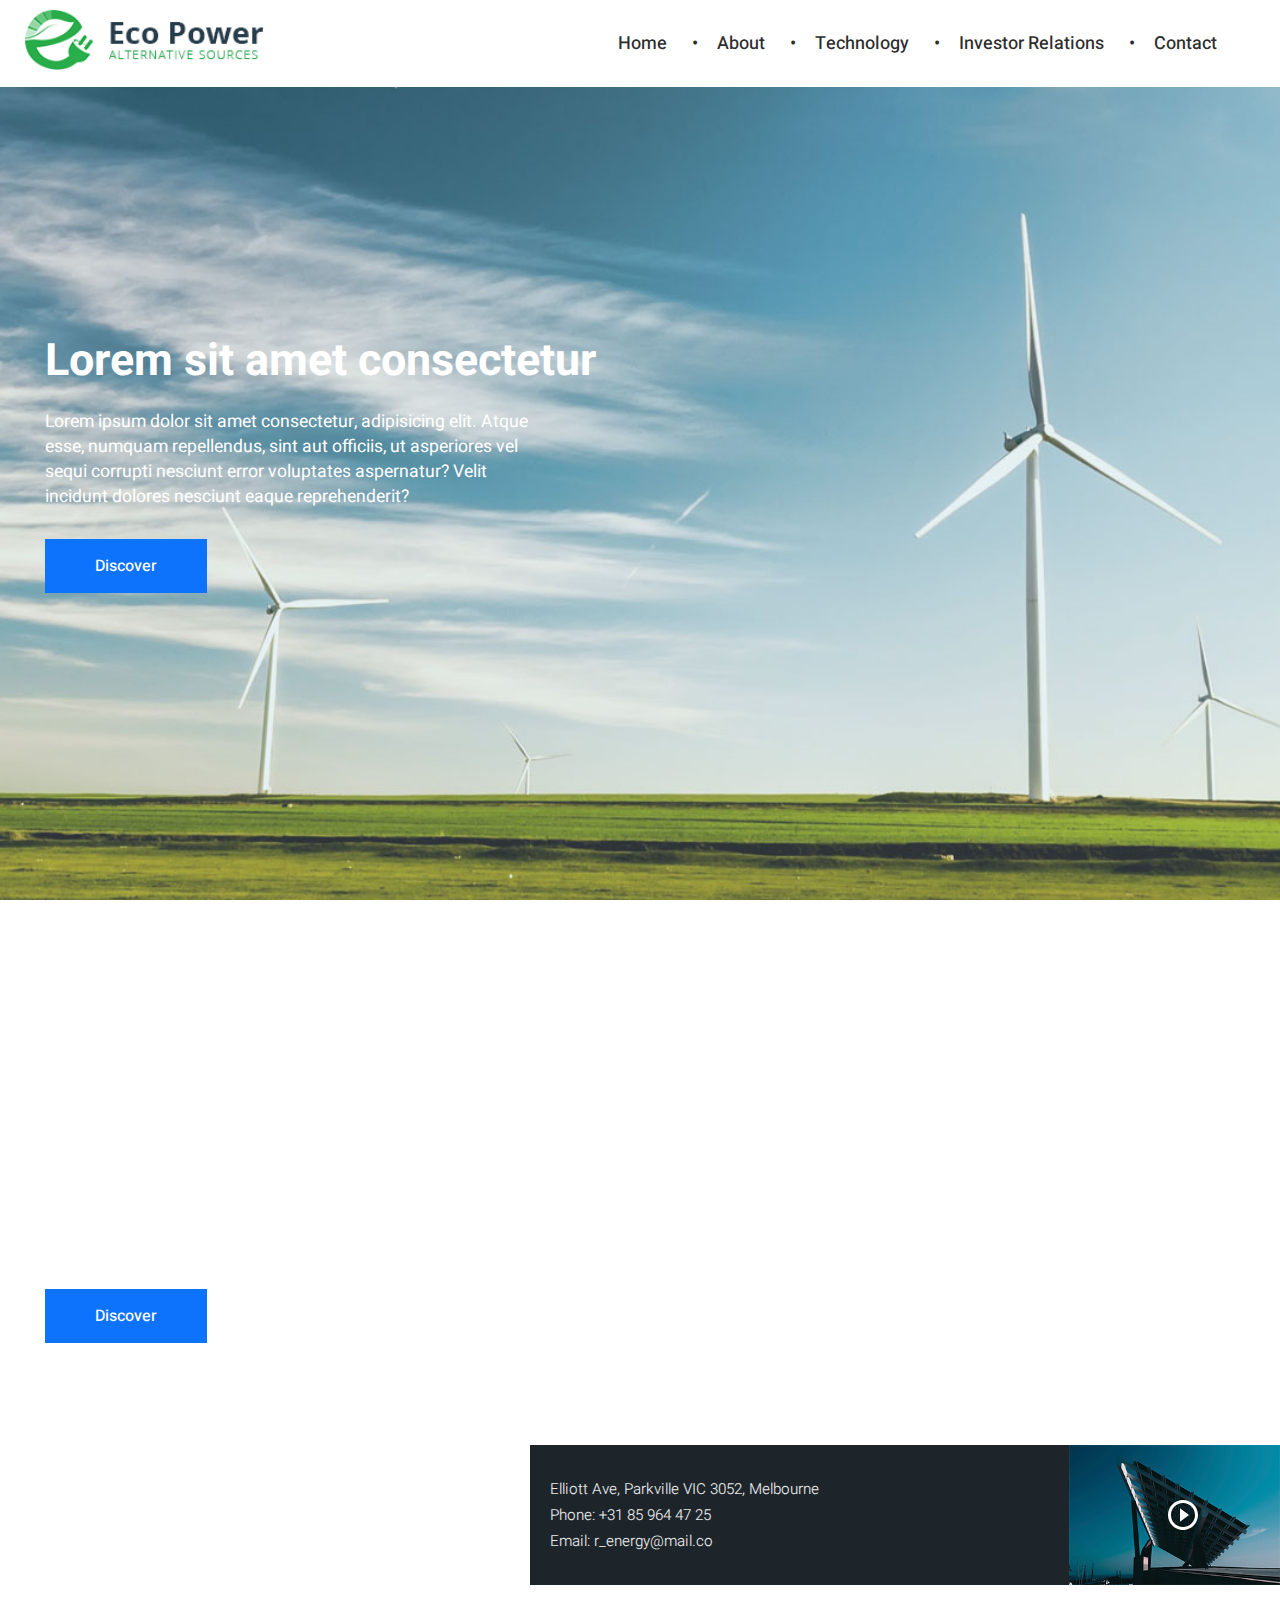
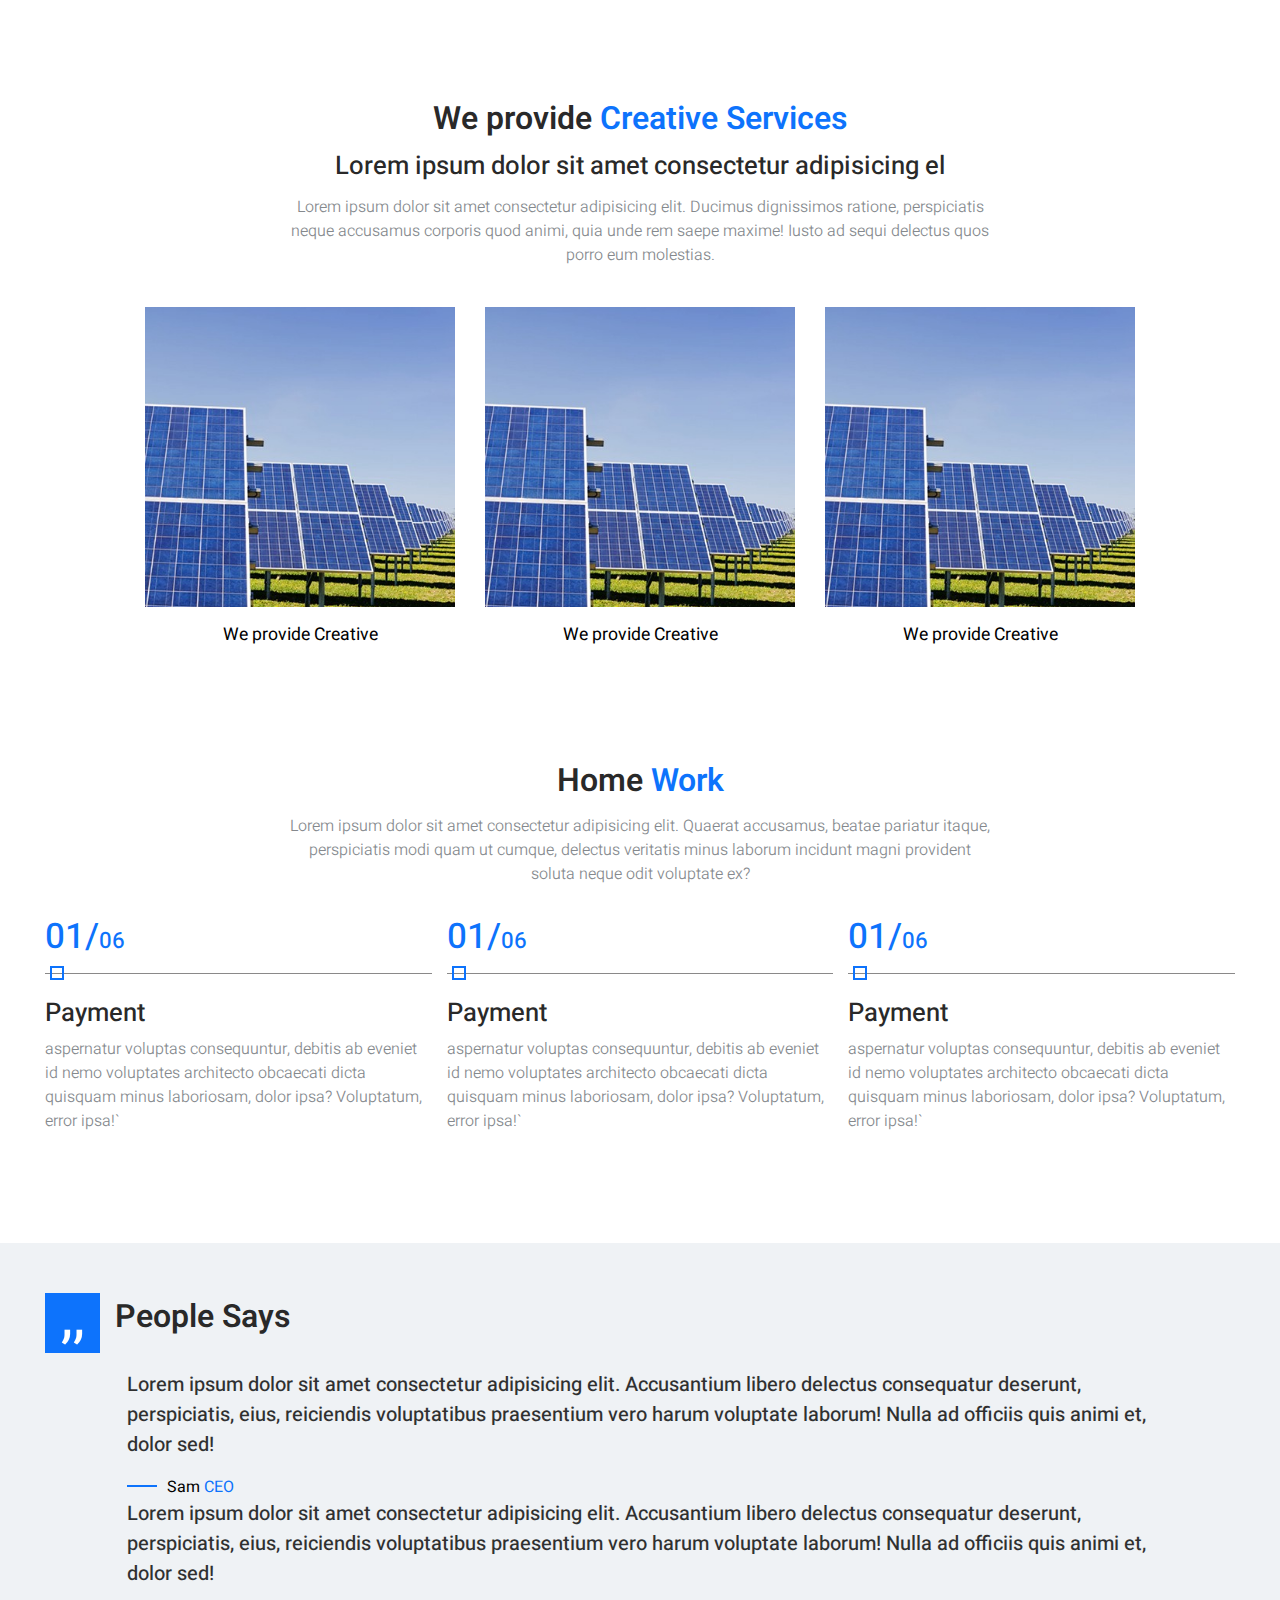
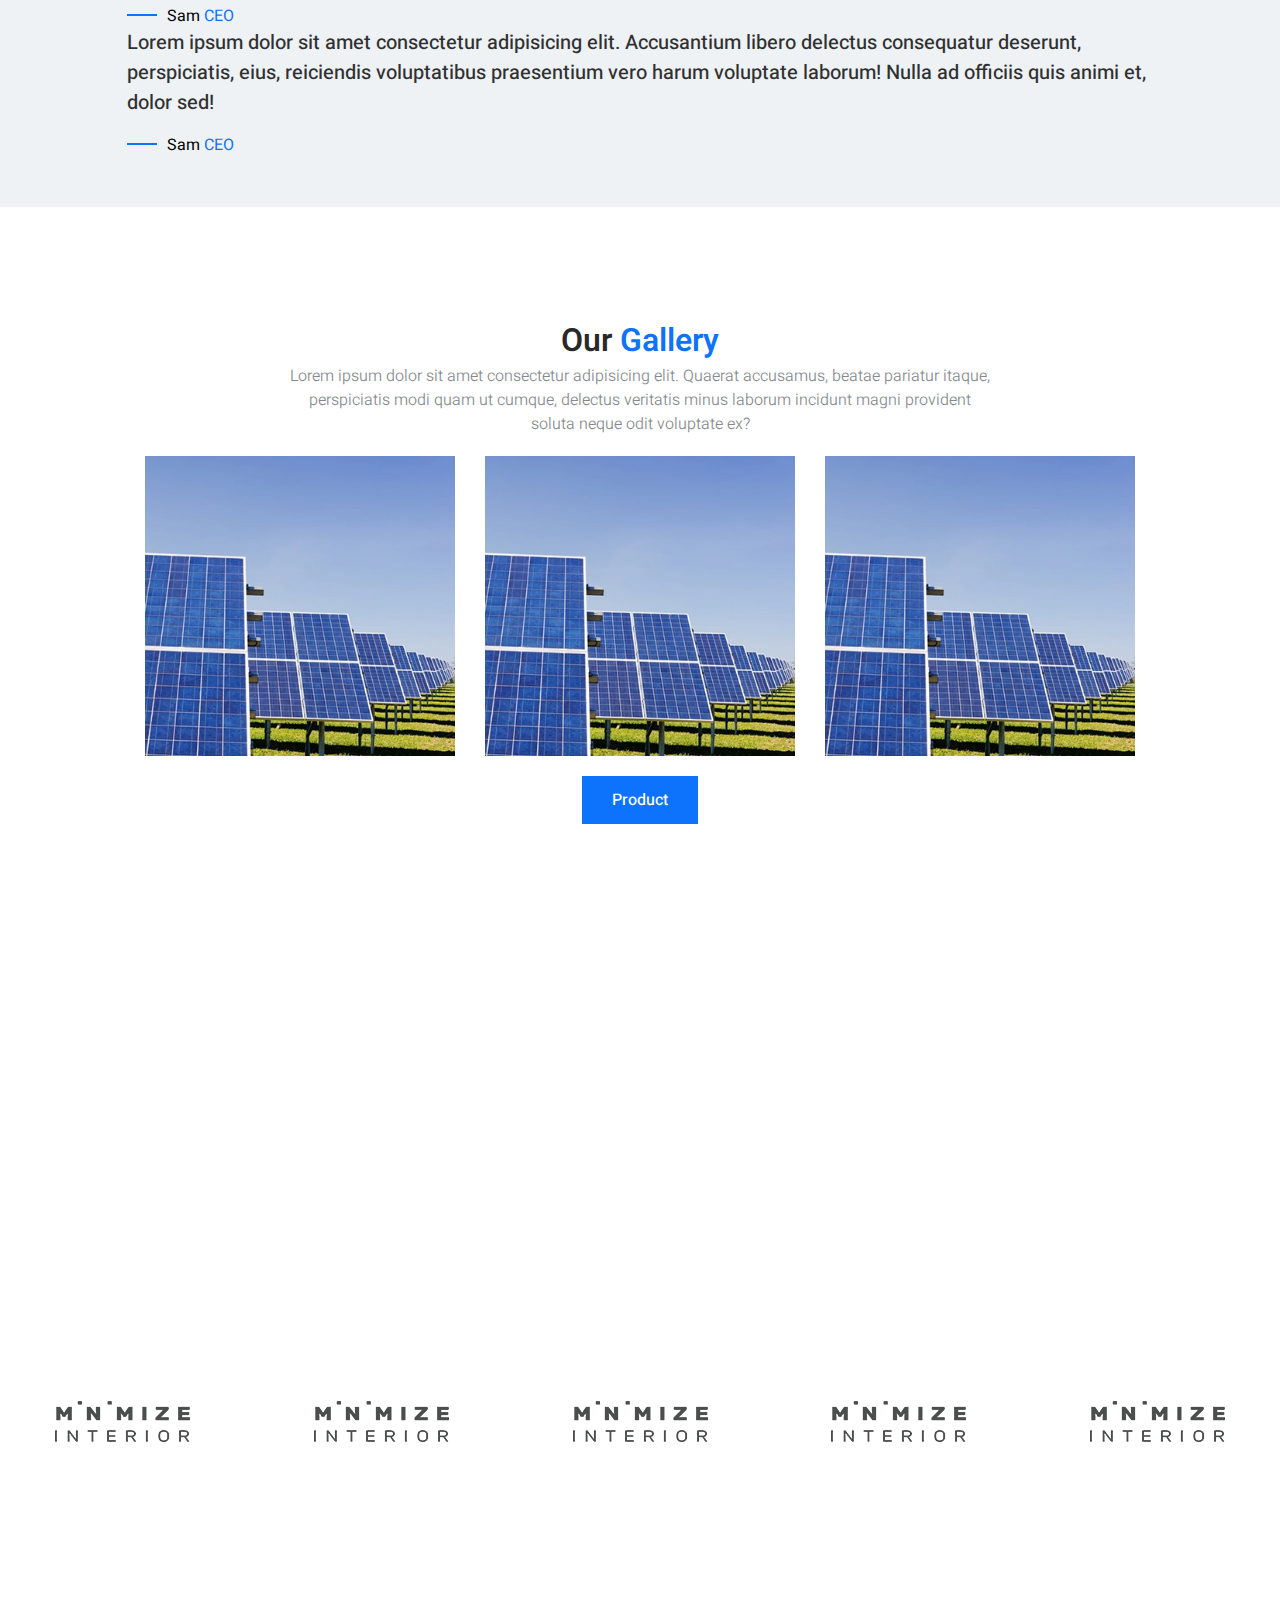
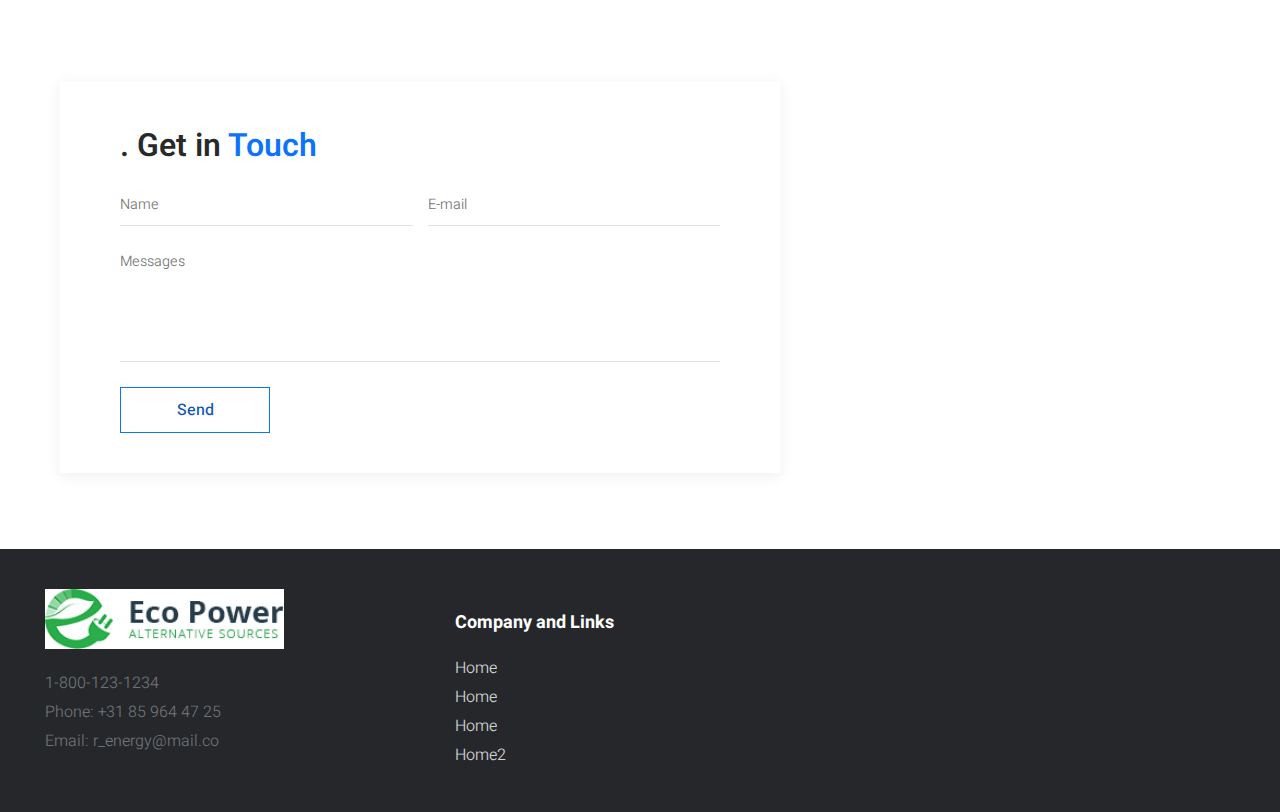
==== commit 10a8953f: "pravka" ====
--- a/index.html
+++ b/index.html
@@ -273,16 +273,14 @@
                                 <a href="#">Home</a>
                             </li>
                             <li>
-                                <a href="#">Home</a>
+                                <a href="#">Home2</a>
                             </li>
                         </ul>
                     </div>
                 </div>
             </div>
         </footer>
-    </div>
-
-
+    </div> 
     <script src="https://code.jquery.com/jquery-3.4.1.min.js" integrity="sha256-CSXorXvZcTkaix6Yvo6HppcZGetbYMGWSFlBw8HfCJo=" crossorigin="anonymous"></script>
     <script src="js/libs/slick.min.js"></script>
     <script src="js/libs/jquery.magnific-popup.min.js"></script>
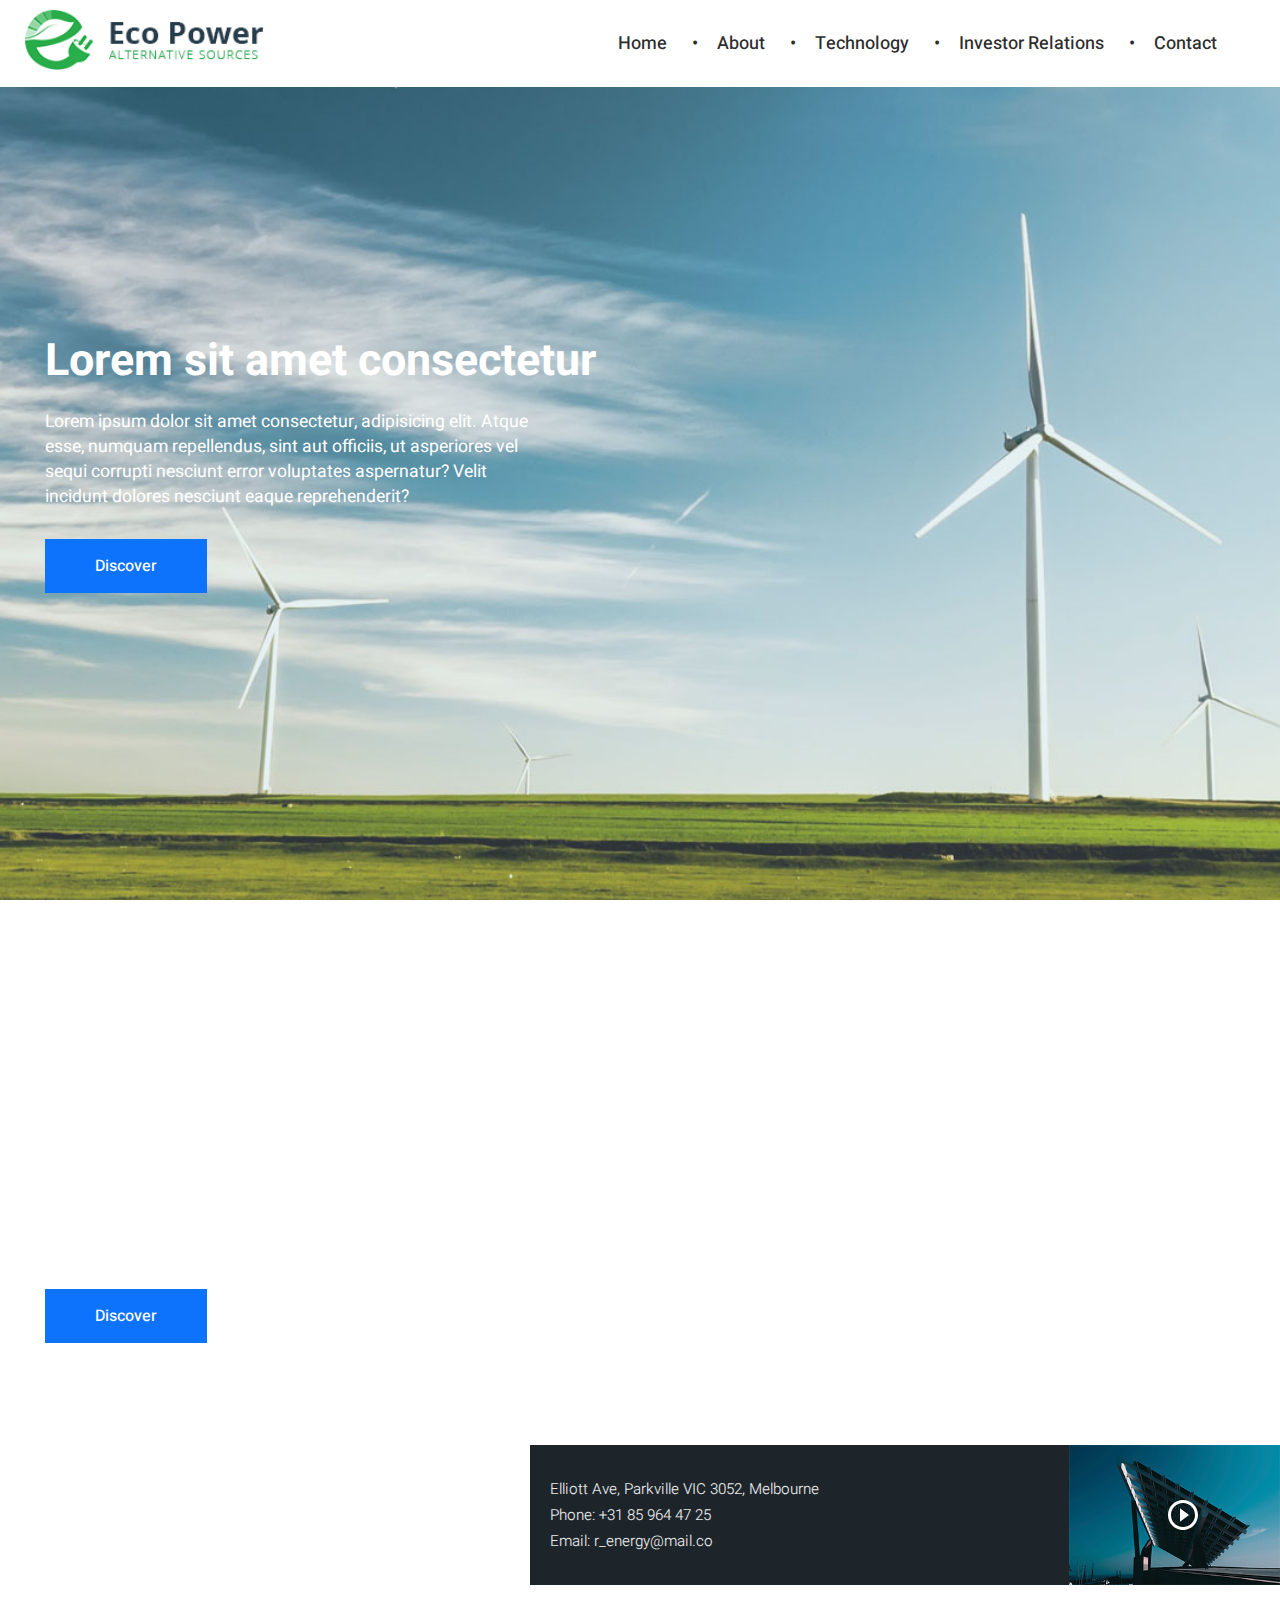
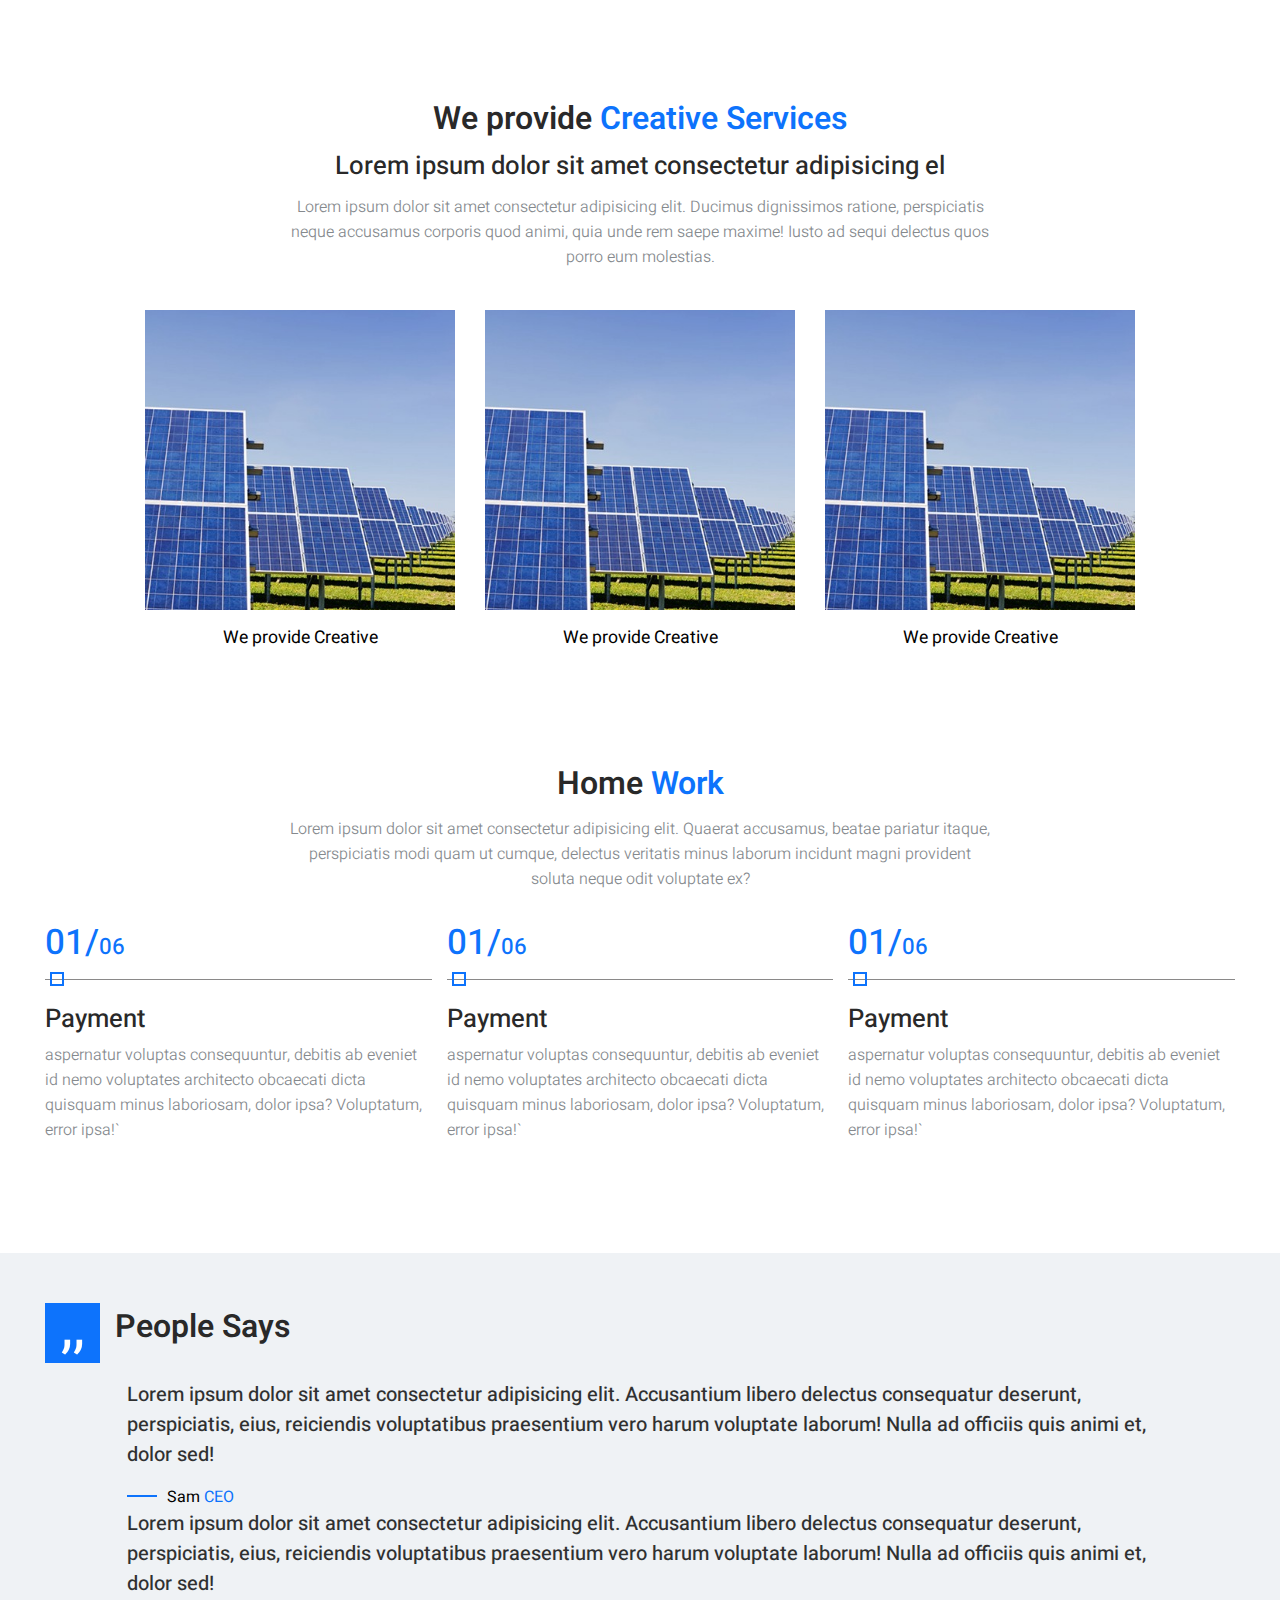
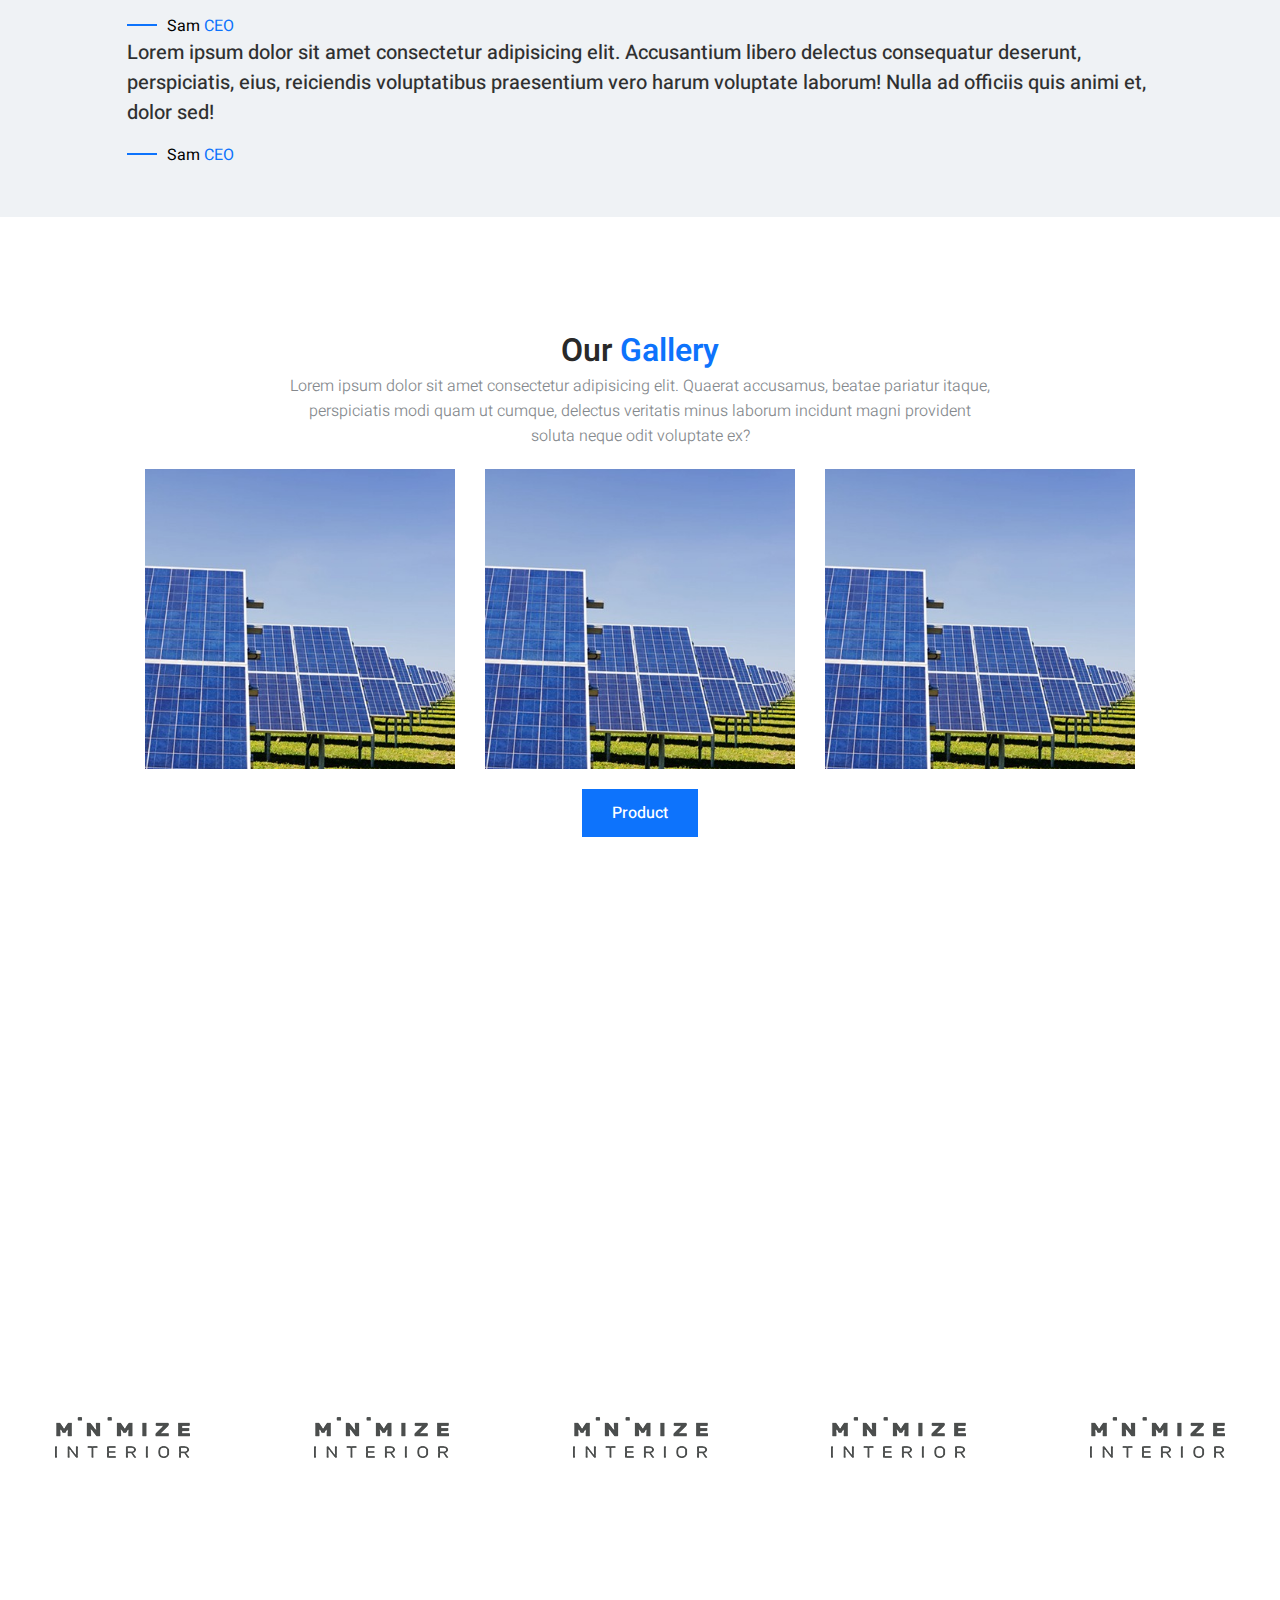
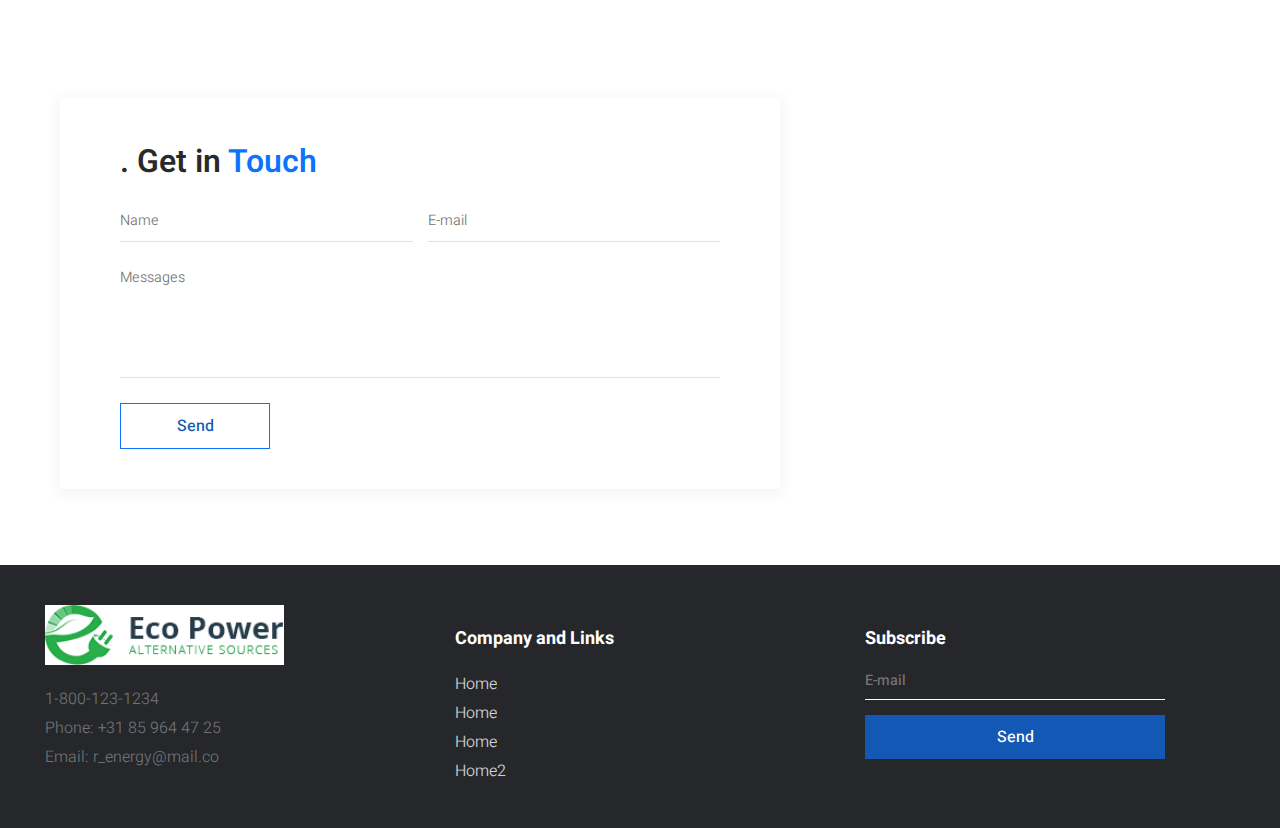
==== commit c32a8d5e: "ne prav" ====
--- a/index.html
+++ b/index.html
@@ -277,6 +277,13 @@
                             </li>
                         </ul>
                     </div>
+                    <div class="footer-sub">
+                        <p class="sub-title">
+                           Subscribe
+                        </p>
+                        <input type="email" placeholder="E-mail">
+                        <button type="submit">Send</button>
+                    </div>
                 </div>
             </div>
         </footer>
--- a/css/main.css
+++ b/css/main.css
@@ -524,6 +524,205 @@
   max-width: 600px;
   margin: 0; }
 
+.carrer-main {
+  background: url(../img/gallery-1.jpg) no-repeat center center fixed;
+  background-size: cover;
+  height: 600px; }
+  @media (max-width: 990px) {
+    .carrer-main {
+      height: 300px; } }
+  .carrer-main .container {
+    height: 100%; }
+  .carrer-main .carrer-main-container {
+    display: -webkit-box;
+    display: -webkit-flex;
+    display: -ms-flexbox;
+    display: flex;
+    -webkit-box-align: center;
+    -webkit-align-items: center;
+        -ms-flex-align: center;
+            align-items: center;
+    -webkit-box-pack: center;
+    -webkit-justify-content: center;
+        -ms-flex-pack: center;
+            justify-content: center;
+    height: 100%; }
+    .carrer-main .carrer-main-container .title-xl {
+      color: #fff;
+      font: 500 4rem 'Heebo', sans-serif; }
+      @media (max-width: 990px) {
+        .carrer-main .carrer-main-container .title-xl {
+          font-size: 2rem; } }
+
+.carrer-second {
+  background: url(../img/gallery-1.jpg) no-repeat center center fixed;
+  background-size: cover;
+  height: 300px;
+  cursor: pointer; }
+  @media (max-width: 990px) {
+    .carrer-second {
+      height: 200px; } }
+  .carrer-second .container {
+    height: 100%; }
+  .carrer-second .carrer-main-container {
+    display: -webkit-box;
+    display: -webkit-flex;
+    display: -ms-flexbox;
+    display: flex;
+    -webkit-box-align: center;
+    -webkit-align-items: center;
+        -ms-flex-align: center;
+            align-items: center;
+    -webkit-box-pack: center;
+    -webkit-justify-content: center;
+        -ms-flex-pack: center;
+            justify-content: center;
+    height: 100%; }
+    .carrer-second .carrer-main-container .title-xl {
+      color: #fff;
+      font: 500 2.5rem 'Heebo', sans-serif; }
+
+.accordeon {
+  margin-bottom: 30px; }
+
+.carrer-send-modal {
+  display: block;
+  margin: 0 auto;
+  position: relative;
+  z-index: 99;
+  padding: 10px 20px;
+  color: #fff;
+  font: 500 1rem 'Heebo', sans-serif;
+  border: none;
+  width: 100px;
+  text-align: center;
+  -webkit-transition: .3s;
+  -o-transition: .3s;
+  transition: .3s;
+  cursor: pointer;
+  background: #1258b4; }
+  @media (max-width: 576px) {
+    .carrer-send-modal {
+      padding: 10px;
+      width: 100%;
+      -webkit-box-sizing: border-box;
+              box-sizing: border-box; } }
+  .carrer-send-modal:hover {
+    background: #4d86d1; }
+
+.white-popup-block {
+  position: relative;
+  max-width: 500px;
+  background: #fff;
+  border-radius: 5px;
+  margin: 0 auto;
+  padding: 20px; }
+  .white-popup-block .title-sm {
+    margin-bottom: 0;
+    top: -25px;
+    padding-bottom: 15px; }
+    @media (max-width: 990px) {
+      .white-popup-block .title-sm {
+        top: 0;
+        margin-bottom: 15px; } }
+  .white-popup-block form {
+    width: 100%;
+    position: relative;
+    bottom: -15px; }
+    @media (max-width: 990px) {
+      .white-popup-block form {
+        bottom: 0; } }
+  .white-popup-block .input-file-container {
+    display: grid;
+    grid-template-columns: 1fr;
+    grid-gap: 10px;
+    margin-bottom: 20px; }
+    .white-popup-block .input-file-container .input-file-trigger {
+      display: -webkit-box;
+      display: -webkit-flex;
+      display: -ms-flexbox;
+      display: flex;
+      -webkit-box-align: center;
+      -webkit-align-items: center;
+          -ms-flex-align: center;
+              align-items: center;
+      -webkit-box-pack: center;
+      -webkit-justify-content: center;
+          -ms-flex-pack: center;
+              justify-content: center;
+      background: #1258b4;
+      height: 65px;
+      width: 120px;
+      outline: none;
+      cursor: pointer; }
+      .white-popup-block .input-file-container .input-file-trigger:hover img {
+        -webkit-transform: rotate(-25deg);
+            -ms-transform: rotate(-25deg);
+                transform: rotate(-25deg); }
+      @media (max-width: 990px) {
+        .white-popup-block .input-file-container .input-file-trigger {
+          height: 70px;
+          width: auto; } }
+      .white-popup-block .input-file-container .input-file-trigger img {
+        -webkit-transition: .3s;
+        -o-transition: .3s;
+        transition: .3s;
+        height: 25px; }
+    .white-popup-block .input-file-container .label {
+      font: 400 .95rem 'Raleway', sans-serif;
+      color: #000;
+      margin-bottom: 5px;
+      text-align: left; }
+  .white-popup-block .btn-wrap {
+    display: -webkit-box;
+    display: -webkit-flex;
+    display: -ms-flexbox;
+    display: flex;
+    -webkit-box-align: center;
+    -webkit-align-items: center;
+        -ms-flex-align: center;
+            align-items: center;
+    -webkit-box-pack: end;
+    -webkit-justify-content: flex-end;
+        -ms-flex-pack: end;
+            justify-content: flex-end; }
+    @media (max-width: 576px) {
+      .white-popup-block .btn-wrap {
+        -webkit-box-orient: vertical;
+        -webkit-box-direction: normal;
+        -webkit-flex-direction: column;
+            -ms-flex-direction: column;
+                flex-direction: column;
+        -webkit-box-pack: center;
+        -webkit-justify-content: center;
+            -ms-flex-pack: center;
+                justify-content: center; } }
+    .white-popup-block .btn-wrap .back {
+      font: 400 .95rem 'Raleway', sans-serif;
+      color: #919191;
+      margin-right: 20px; }
+      @media (max-width: 576px) {
+        .white-popup-block .btn-wrap .back {
+          margin: 0 0 10px 0; } }
+    .white-popup-block .btn-wrap .send {
+      position: relative;
+      z-index: 99;
+      padding: 10px 30px;
+      color: #fff;
+      font: 500 1rem 'Heebo', sans-serif;
+      border: none;
+      -webkit-transition: .3s;
+      -o-transition: .3s;
+      transition: .3s;
+      cursor: pointer;
+      background: transparent;
+      background: #0d73fc; }
+      @media (max-width: 576px) {
+        .white-popup-block .btn-wrap .send {
+          width: 100%; } }
+      .white-popup-block .btn-wrap .send:hover {
+        background: #387dd8; }
+
 .review {
   background: #eff2f5; }
 
@@ -639,24 +838,123 @@
     border: 2px solid #0d73fc;
     top: -3px; }
 
+.education-main-box {
+  display: grid;
+  grid-template-columns: 1fr 1fr;
+  grid-gap: 20px; }
+  @media (max-width: 990px) {
+    .education-main-box {
+      grid-template-columns: 1fr; } }
+  .education-main-box img {
+    max-width: 100%;
+    height: auto;
+    width: 100%; }
+
+.education-info .title-xl {
+  margin-bottom: 15px;
+  text-align: left; }
+
+.education-second .title-xl {
+  margin-bottom: 40px; }
+
+.education-second-box {
+  display: grid;
+  grid-template-columns: 1fr 1fr;
+  grid-gap: 20px;
+  margin-bottom: 50px; }
+  @media (max-width: 990px) {
+    .education-second-box {
+      grid-template-columns: 1fr; } }
+  .education-second-box .title-sm {
+    text-align: left;
+    margin-bottom: 15px; }
+  .education-second-box img {
+    max-width: 100%;
+    height: auto;
+    width: 100%; }
+
+.education-center-wrap .title-xl {
+  margin-bottom: 15px; }
+
+.education-center-wrap .title-sm {
+  margin-bottom: 20px; }
+
+.education-center-wrap .text-simple {
+  text-align: center;
+  max-width: 800px;
+  margin: 0 auto; }
+
+.faq .title-xl {
+  margin-bottom: 20px; }
+
+.acc-box {
+  padding: 10px;
+  border: 2px solid #66a6fb;
+  margin-bottom: 10px; }
+
+.acc-body {
+  display: none; }
+  .acc-body p {
+    margin: 5px 0 0 0; }
+
+.acc-head {
+  cursor: pointer;
+  position: relative; }
+  .acc-head p {
+    font: 500 1.25rem 'Heebo', sans-serif; }
+    @media (max-width: 990px) {
+      .acc-head p {
+        font-size: 1rem; } }
+  .acc-head .plus {
+    position: absolute;
+    right: 0;
+    top: 0; }
+    .acc-head .plus::before {
+      content: '+';
+      font: 500 1.25rem 'Heebo', sans-serif; }
+      @media (max-width: 990px) {
+        .acc-head .plus::before {
+          font-size: 1rem; } }
+  .acc-head .minus {
+    position: absolute;
+    right: 0;
+    top: 0; }
+    .acc-head .minus::before {
+      content: '-';
+      font: 500 1.25rem 'Heebo', sans-serif; }
+      @media (max-width: 990px) {
+        .acc-head .minus::before {
+          font-size: 1rem; } }
+
 .bredcrumbs {
-  border-top: 1px solid #e4e4e4;
-  border-bottom: 1px solid #e4e4e4; }
+  background: url(../img/empovering/empovering-bg.jpg) no-repeat center center fixed;
+  background-size: cover;
+  position: relative;
+  z-index: 2; }
+  .bredcrumbs::before {
+    content: '';
+    background-color: rgba(13, 115, 252, 0.2);
+    display: block;
+    position: absolute;
+    left: 0;
+    right: 0;
+    top: 0;
+    bottom: 0;
+    width: 100%;
+    -webkit-box-sizing: border-box;
+            box-sizing: border-box; }
 
 .bredcrumbs-container {
-  padding: 25px 0;
+  padding: 120px 0;
   display: -webkit-box;
   display: -webkit-flex;
   display: -ms-flexbox;
   display: flex;
-  -webkit-box-align: center;
-  -webkit-align-items: center;
-      -ms-flex-align: center;
-          align-items: center;
-  -webkit-box-pack: justify;
-  -webkit-justify-content: space-between;
-      -ms-flex-pack: justify;
-          justify-content: space-between; }
+  -webkit-box-orient: vertical;
+  -webkit-box-direction: normal;
+  -webkit-flex-direction: column;
+      -ms-flex-direction: column;
+          flex-direction: column; }
   @media (max-width: 576px) {
     .bredcrumbs-container {
       -webkit-box-orient: vertical;
@@ -664,29 +962,53 @@
       -webkit-flex-direction: column;
           -ms-flex-direction: column;
               flex-direction: column; } }
+  .bredcrumbs-container .bread-sm {
+    font: 500 1rem 'Work Sans', sans-serif;
+    color: #fff;
+    position: relative;
+    z-index: 2;
+    margin-bottom: 5px; }
   .bredcrumbs-container .bredcrumbs-title {
-    font: 600 1.9rem 'Work Sans', sans-serif;
-    color: #292929;
+    position: relative;
+    z-index: 2;
+    font: 600 2.5rem 'Work Sans', sans-serif;
+    color: #fff;
     margin: 0; }
     @media (max-width: 576px) {
       .bredcrumbs-container .bredcrumbs-title {
-        margin-bottom: 10px; } }
+        margin-bottom: 10px;
+        font-size: 1.5rem; } }
+    .bredcrumbs-container .bredcrumbs-title::before {
+      content: '';
+      height: 3px;
+      width: 60px;
+      background: #0d73fc;
+      position: absolute;
+      bottom: -25px; }
+    .bredcrumbs-container .bredcrumbs-title::after {
+      content: '';
+      height: 3px;
+      width: 20px;
+      background: #b7b7b7;
+      position: absolute;
+      bottom: -25px;
+      left: 65px; }
   .bredcrumbs-container .bredcrumbs-box {
     display: -webkit-box;
     display: -webkit-flex;
     display: -ms-flexbox;
     display: flex; }
     .bredcrumbs-container .bredcrumbs-box a {
-      font: 500 .9rem 'Work Sans', sans-serif;
-      color: #8f8f8f;
+      font: 500 1rem 'Work Sans', sans-serif;
+      color: #fff;
       padding-right: 5px; }
       .bredcrumbs-container .bredcrumbs-box a::after {
         content: '/';
         right: -3px;
         position: relative; }
     .bredcrumbs-container .bredcrumbs-box span {
-      font: 500 .9rem 'Work Sans', sans-serif;
-      color: #454545; }
+      font: 500 1rem 'Work Sans', sans-serif;
+      color: #fff; }
 
 .empovering {
   background: url(../img/empovering/empovering-bg.jpg) no-repeat center center fixed;
@@ -832,24 +1154,99 @@
           align-items: center;
   margin: 0 auto; }
 
-.investor-box {
+.contact-page-wrap {
   display: grid;
-  grid-template-columns: 2fr 1fr;
-  grid-gap: 25px;
-  margin-bottom: 30px; }
-  @media (max-width: 990px) {
-    .investor-box {
+  grid-template-columns: 1fr 1fr 1fr;
+  grid-gap: 35px; }
+  @media (max-width: 990px) {
+    .contact-page-wrap {
       grid-template-columns: 1fr;
       grid-gap: 20px; } }
-  .investor-box img {
-    height: auto;
-    max-width: 100%; }
-  .investor-box .investor-title {
-    margin-bottom: 10px;
-    font: 600 1.3rem 'Work Sans', sans-serif; }
-    @media (max-width: 990px) {
-      .investor-box .investor-title {
-        font-size: 1.2rem; } }
+  .contact-page-wrap iframe {
+    width: 100%;
+    height: 250px;
+    margin-bottom: 15px; }
+  .contact-page-wrap .contact-title {
+    font: 500 1.5rem 'Heebo', sans-serif;
+    color: #292929;
+    margin-bottom: 15px;
+    font-style: italic;
+    color: #0d73fc; }
+    @media (max-width: 990px) {
+      .contact-page-wrap .contact-title {
+        font-style: 1.35rem; } }
+  .contact-page-wrap .contact-item {
+    font: 300 1.125rem 'Heebo', sans-serif;
+    color: #000;
+    margin-bottom: 10px; }
+    @media (max-width: 990px) {
+      .contact-page-wrap .contact-item {
+        font-style: 1rem; } }
+  .contact-page-wrap .adress {
+    font: 300 1.125rem 'Heebo', sans-serif;
+    color: #f7a147;
+    margin-top: 20px; }
+    @media (max-width: 990px) {
+      .contact-page-wrap .adress {
+        font-style: 1rem; } }
+
+.contact-bottom .form-feedback {
+  position: relative;
+  padding: 40px 60px;
+  background: #fff;
+  display: grid;
+  grid-template-columns: 1fr;
+  grid-gap: 15px;
+  -webkit-box-shadow: 0 3px 15px 2px rgba(0, 0, 0, 0.05);
+          box-shadow: 0 3px 15px 2px rgba(0, 0, 0, 0.05);
+  max-width: 800px;
+  margin: 0 auto; }
+  @media (max-width: 576px) {
+    .contact-bottom .form-feedback {
+      padding: 20px; } }
+  .contact-bottom .form-feedback .title-xl {
+    text-align: left;
+    margin-bottom: 20px; }
+  .contact-bottom .form-feedback .box-input {
+    display: grid;
+    grid-template-columns: 1fr 1fr;
+    grid-gap: 15px; }
+    @media (max-width: 576px) {
+      .contact-bottom .form-feedback .box-input {
+        grid-template-columns: 1fr; } }
+  .contact-bottom .form-feedback input {
+    border: none;
+    padding: 10px 0;
+    border-bottom: 1px solid #e0e1e2;
+    color: #000;
+    font: 300 .9rem 'Heebo', sans-serif; }
+  .contact-bottom .form-feedback textarea {
+    border: none;
+    padding: 10px 0;
+    border-bottom: 1px solid #e0e1e2;
+    color: #000;
+    font: 300 .9rem 'Heebo', sans-serif;
+    height: 100px;
+    margin-bottom: 10px; }
+  .contact-bottom .form-feedback button {
+    position: relative;
+    z-index: 99;
+    padding: 10px 20px;
+    color: #1258b4;
+    font: 500 1rem 'Heebo', sans-serif;
+    border: 1.5px solid #0d73fc;
+    -webkit-transition: .3s;
+    -o-transition: .3s;
+    transition: .3s;
+    width: 150px;
+    cursor: pointer;
+    background: transparent; }
+    @media (max-width: 990px) {
+      .contact-bottom .form-feedback button {
+        width: 100%; } }
+    .contact-bottom .form-feedback button:hover {
+      color: #fff;
+      background: #1258b4; }
 
 .project .text-simple {
   text-align: center;
@@ -1008,6 +1405,268 @@
     .about-box a:hover {
       color: #3693d6; }
 
+.about-video .title-xl {
+  margin-bottom: 30px; }
+
+.about-offer-container {
+  display: grid;
+  grid-template-columns: 2fr 3fr;
+  grid-gap: 30px; }
+  @media (max-width: 990px) {
+    .about-offer-container {
+      grid-template-columns: 1fr;
+      grid-gap: 20px; } }
+
+.about-offer {
+  position: relative; }
+  .about-offer .bg {
+    position: absolute;
+    display: block;
+    background: #fafafa;
+    height: 500px;
+    width: 500px;
+    left: 0;
+    top: -200px; }
+    @media (max-width: 990px) {
+      .about-offer .bg {
+        display: none; } }
+
+.about-offer-welcome {
+  background: #0d73fc;
+  padding: 30px;
+  display: -webkit-box;
+  display: -webkit-flex;
+  display: -ms-flexbox;
+  display: flex;
+  -webkit-box-align: center;
+  -webkit-align-items: center;
+      -ms-flex-align: center;
+          align-items: center;
+  -webkit-box-pack: center;
+  -webkit-justify-content: center;
+      -ms-flex-pack: center;
+          justify-content: center;
+  -webkit-box-orient: vertical;
+  -webkit-box-direction: normal;
+  -webkit-flex-direction: column;
+      -ms-flex-direction: column;
+          flex-direction: column;
+  position: relative;
+  width: 300px;
+  height: 380px;
+  position: relative;
+  z-index: 2;
+  top: -50px; }
+  @media (max-width: 990px) {
+    .about-offer-welcome {
+      top: 0;
+      width: auto;
+      height: auto; } }
+  .about-offer-welcome .weclome-title {
+    color: #fff;
+    font: 700 2.5rem/50px 'Heebo', sans-serif; }
+    @media (max-width: 990px) {
+      .about-offer-welcome .weclome-title {
+        font: 700 2.1rem/40px 'Heebo', sans-serif; } }
+  .about-offer-welcome .about-logo-offer {
+    position: absolute;
+    background: #424242;
+    height: 150px;
+    width: 140px;
+    display: -webkit-box;
+    display: -webkit-flex;
+    display: -ms-flexbox;
+    display: flex;
+    -webkit-box-align: center;
+    -webkit-align-items: center;
+        -ms-flex-align: center;
+            align-items: center;
+    -webkit-box-pack: center;
+    -webkit-justify-content: center;
+        -ms-flex-pack: center;
+            justify-content: center;
+    right: -40px;
+    bottom: -40px; }
+    @media (max-width: 990px) {
+      .about-offer-welcome .about-logo-offer {
+        display: none; } }
+    .about-offer-welcome .about-logo-offer img {
+      height: 45px; }
+
+.about-offer-box {
+  position: relative;
+  z-index: 2; }
+  .about-offer-box .title-xl {
+    text-align: left;
+    margin-bottom: 20px; }
+
+.about-video-box {
+  display: -webkit-box;
+  display: -webkit-flex;
+  display: -ms-flexbox;
+  display: flex;
+  -webkit-box-align: center;
+  -webkit-align-items: center;
+      -ms-flex-align: center;
+          align-items: center;
+  -webkit-box-pack: center;
+  -webkit-justify-content: center;
+      -ms-flex-pack: center;
+          justify-content: center;
+  cursor: pointer;
+  position: relative; }
+  .about-video-box::before {
+    content: '';
+    display: block;
+    position: absolute;
+    height: 100%;
+    width: 100%;
+    left: 0;
+    right: 0;
+    bottom: 0;
+    top: 0;
+    -webkit-box-sizing: border-box;
+            box-sizing: border-box;
+    background: rgba(102, 166, 251, 0.5);
+    z-index: 2; }
+  .about-video-box .icon {
+    display: -webkit-box;
+    display: -webkit-flex;
+    display: -ms-flexbox;
+    display: flex;
+    -webkit-box-align: center;
+    -webkit-align-items: center;
+        -ms-flex-align: center;
+            align-items: center;
+    -webkit-box-pack: center;
+    -webkit-justify-content: center;
+        -ms-flex-pack: center;
+            justify-content: center;
+    height: 60px;
+    position: absolute;
+    z-index: 2; }
+  .about-video-box span {
+    display: -webkit-box;
+    display: -webkit-flex;
+    display: -ms-flexbox;
+    display: flex;
+    -webkit-box-align: center;
+    -webkit-align-items: center;
+        -ms-flex-align: center;
+            align-items: center;
+    -webkit-box-pack: center;
+    -webkit-justify-content: center;
+        -ms-flex-pack: center;
+            justify-content: center;
+    position: absolute;
+    bottom: 40%;
+    z-index: 2;
+    color: #fff;
+    font: 600 1rem 'Heebo', sans-serif; }
+    @media (max-width: 1100px) {
+      .about-video-box span {
+        bottom: 37%; } }
+    @media (max-width: 990px) {
+      .about-video-box span {
+        display: none; } }
+  .about-video-box .preview {
+    max-width: 100%;
+    height: auto;
+    width: 100%; }
+
+.about-info-wrap .about-info-box {
+  display: grid;
+  grid-template-columns: 1fr 1fr;
+  grid-gap: 30px; }
+  @media (max-width: 990px) {
+    .about-info-wrap .about-info-box {
+      grid-template-columns: 1fr;
+      grid-gap: 20px; } }
+  .about-info-wrap .about-info-box img {
+    max-width: 100%;
+    height: auto;
+    display: block;
+    margin-left: auto;
+    -o-object-fit: cover;
+       object-fit: cover; }
+    @media (max-width: 990px) {
+      .about-info-wrap .about-info-box img {
+        margin: 0 auto; } }
+
+.about-info-wrap .title-xl {
+  text-align: left;
+  margin-bottom: 20px; }
+  @media (max-width: 990px) {
+    .about-info-wrap .title-xl {
+      margin-bottom: 15px; } }
+
+.about-info-2 .title-xl {
+  margin-bottom: 30px; }
+  @media (max-width: 990px) {
+    .about-info-2 .title-xl {
+      margin-bottom: 15px; } }
+
+.about-info-2 .about-info-text {
+  display: -webkit-box;
+  display: -webkit-flex;
+  display: -ms-flexbox;
+  display: flex;
+  -webkit-box-pack: center;
+  -webkit-justify-content: center;
+      -ms-flex-pack: center;
+          justify-content: center;
+  -webkit-box-orient: vertical;
+  -webkit-box-direction: normal;
+  -webkit-flex-direction: column;
+      -ms-flex-direction: column;
+          flex-direction: column; }
+
+.about-info-2 .about-info-box-1 {
+  display: grid;
+  grid-template-columns: 1fr 1fr;
+  grid-gap: 30px;
+  margin-bottom: 35px; }
+  @media (max-width: 990px) {
+    .about-info-2 .about-info-box-1 {
+      grid-template-columns: 1fr;
+      grid-gap: 20px; } }
+  .about-info-2 .about-info-box-1 img {
+    margin-left: auto; }
+    @media (max-width: 990px) {
+      .about-info-2 .about-info-box-1 img {
+        margin: 0 auto; } }
+
+.about-info-2 .about-info-box-2 {
+  display: grid;
+  grid-template-columns: 1fr 1fr;
+  grid-gap: 30px; }
+  @media (max-width: 990px) {
+    .about-info-2 .about-info-box-2 {
+      display: -webkit-box;
+      display: -webkit-flex;
+      display: -ms-flexbox;
+      display: flex;
+      -webkit-box-orient: vertical;
+      -webkit-box-direction: reverse;
+      -webkit-flex-direction: column-reverse;
+          -ms-flex-direction: column-reverse;
+              flex-direction: column-reverse; } }
+  .about-info-2 .about-info-box-2 .title-sm {
+    margin-bottom: 15px;
+    text-align: left; }
+  .about-info-2 .about-info-box-2 img {
+    margin-right: auto; }
+    @media (max-width: 990px) {
+      .about-info-2 .about-info-box-2 img {
+        margin: 0 auto; } }
+
+.about-info-2 img {
+  max-width: 100%;
+  height: auto;
+  display: block;
+  -o-object-fit: cover;
+     object-fit: cover; }
+
 .brend-wrap {
   display: -webkit-box;
   display: -webkit-flex;
@@ -1175,7 +1834,8 @@
   margin-top: 20px; }
   @media (max-width: 990px) {
     .footer-title {
-      margin-bottom: 20px; } }
+      margin-bottom: 20px;
+      margin-top: 0; } }
 
 .partners-wrap {
   display: -webkit-box;
@@ -1207,6 +1867,55 @@
         margin: 0 auto;
         display: block; } }
 
+.footer-sub {
+  display: -webkit-box;
+  display: -webkit-flex;
+  display: -ms-flexbox;
+  display: flex;
+  -webkit-box-orient: vertical;
+  -webkit-box-direction: normal;
+  -webkit-flex-direction: column;
+      -ms-flex-direction: column;
+          flex-direction: column;
+  margin-top: 20px;
+  max-width: 300px; }
+  @media (max-width: 990px) {
+    .footer-sub {
+      margin: 0; } }
+  @media (max-width: 576px) {
+    .footer-sub {
+      max-width: 100%; } }
+  .footer-sub input {
+    background: transparent;
+    padding: 8px 0;
+    border: none;
+    color: #fff;
+    margin-bottom: 15px;
+    border-bottom: 1px solid #fff;
+    font: 500 .9rem 'Heebo', sans-serif; }
+  .footer-sub button {
+    position: relative;
+    z-index: 99;
+    padding: 10px 20px;
+    color: #fff;
+    font: 500 1rem 'Heebo', sans-serif;
+    border: none;
+    -webkit-transition: .3s;
+    -o-transition: .3s;
+    transition: .3s;
+    width: 100%;
+    cursor: pointer;
+    background: #1258b4; }
+    @media (max-width: 576px) {
+      .footer-sub button {
+        padding: 7px 10px; } }
+    .footer-sub button:hover {
+      background: #4d86d1; }
+  .footer-sub .sub-title {
+    color: #fff;
+    font: 700 1.125rem 'Heebo', sans-serif;
+    margin-bottom: 10px; }
+
 .title-xl {
   font: 600 2rem 'Heebo', sans-serif;
   color: #292929;
@@ -1229,7 +1938,7 @@
 
 .text-simple {
   color: #85898d;
-  font: 300 1rem/24px 'Heebo', sans-serif;
+  font: 300 1rem/25px 'Heebo', sans-serif;
   margin-bottom: 15px; }
   @media (max-width: 990px) {
     .text-simple {
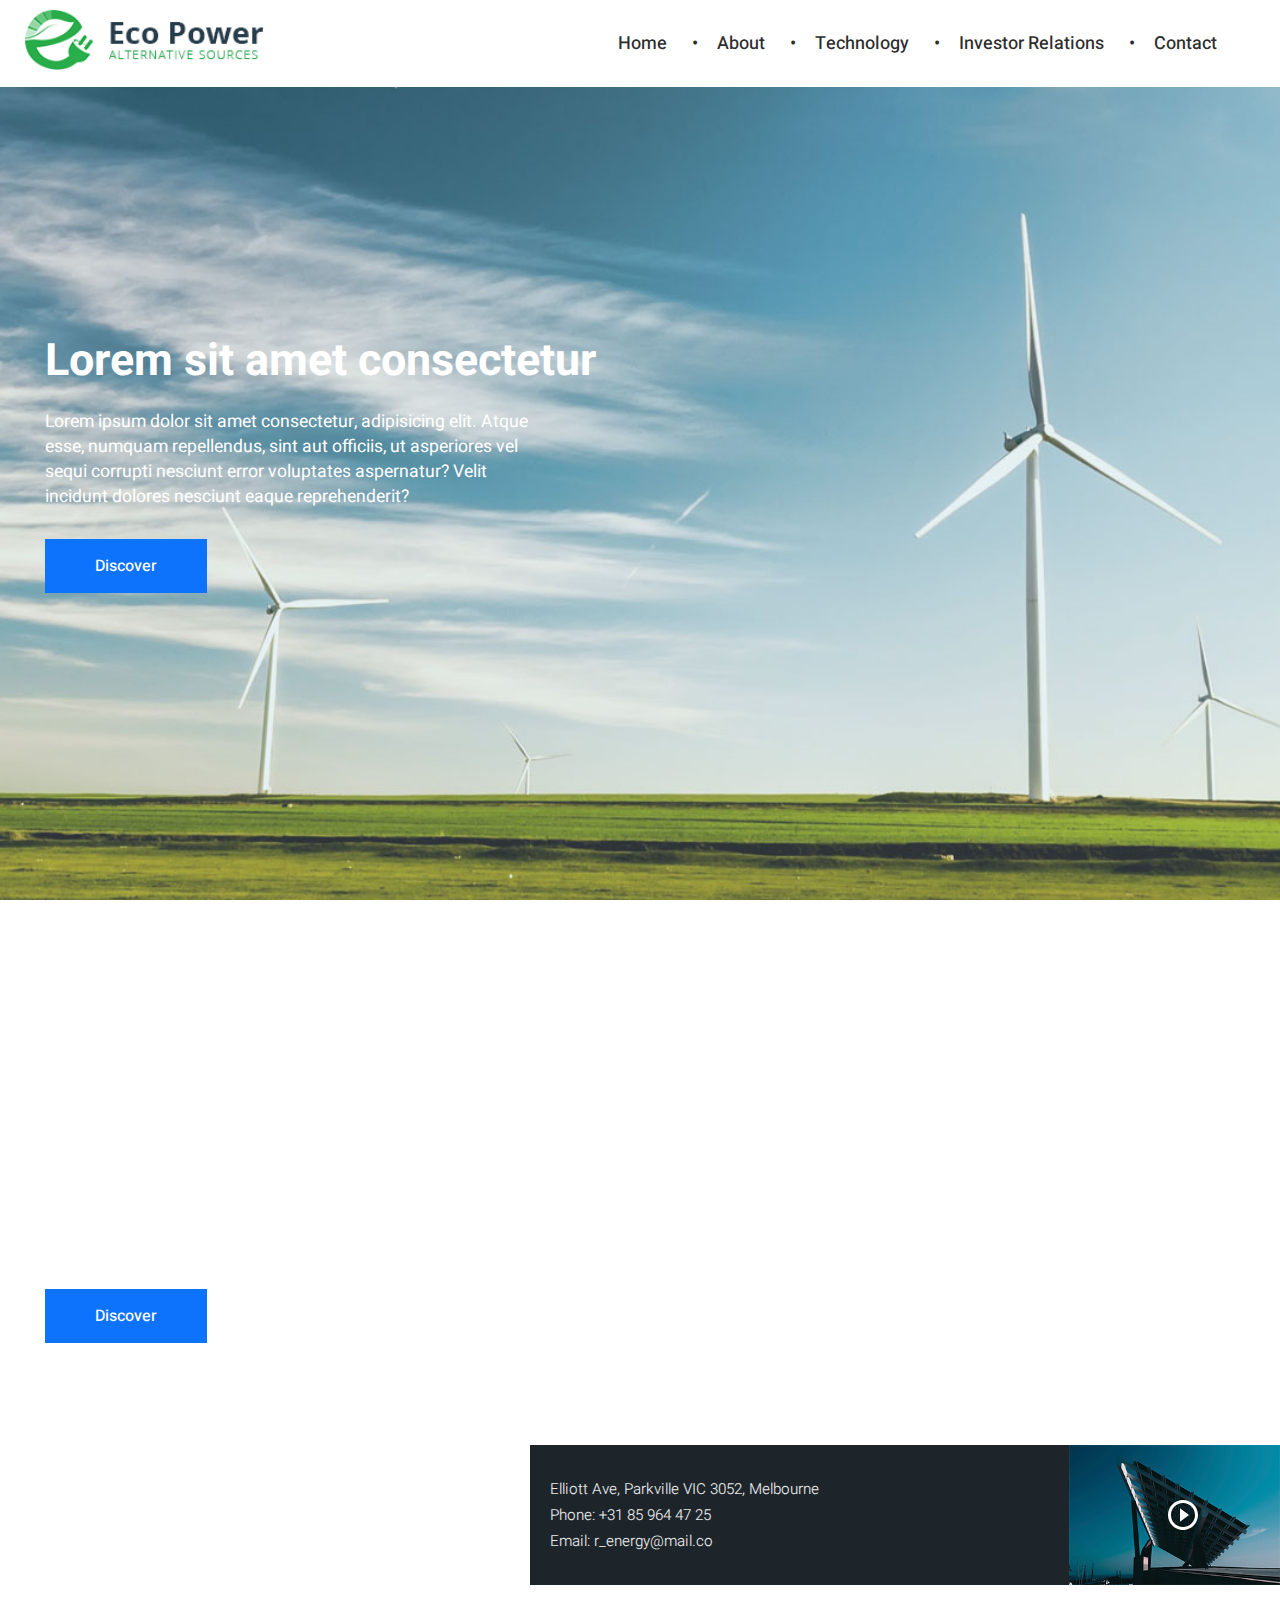
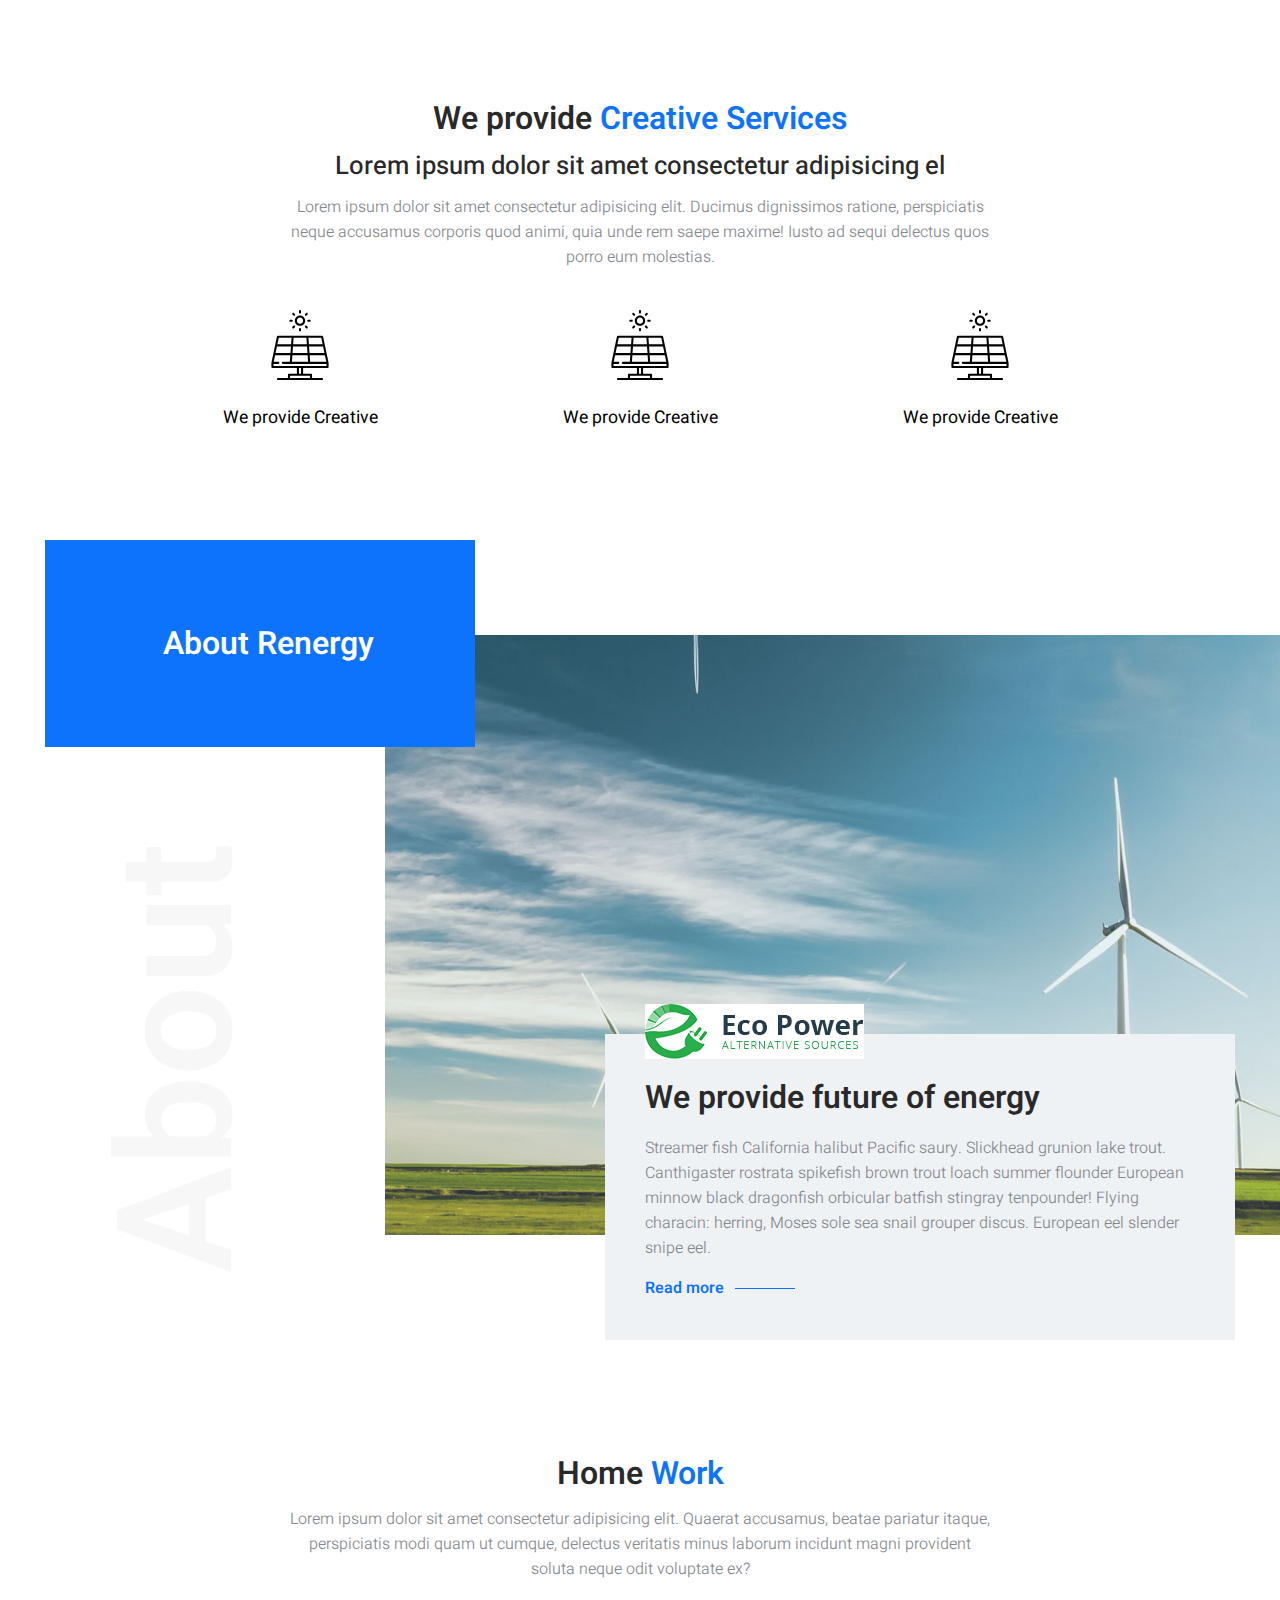
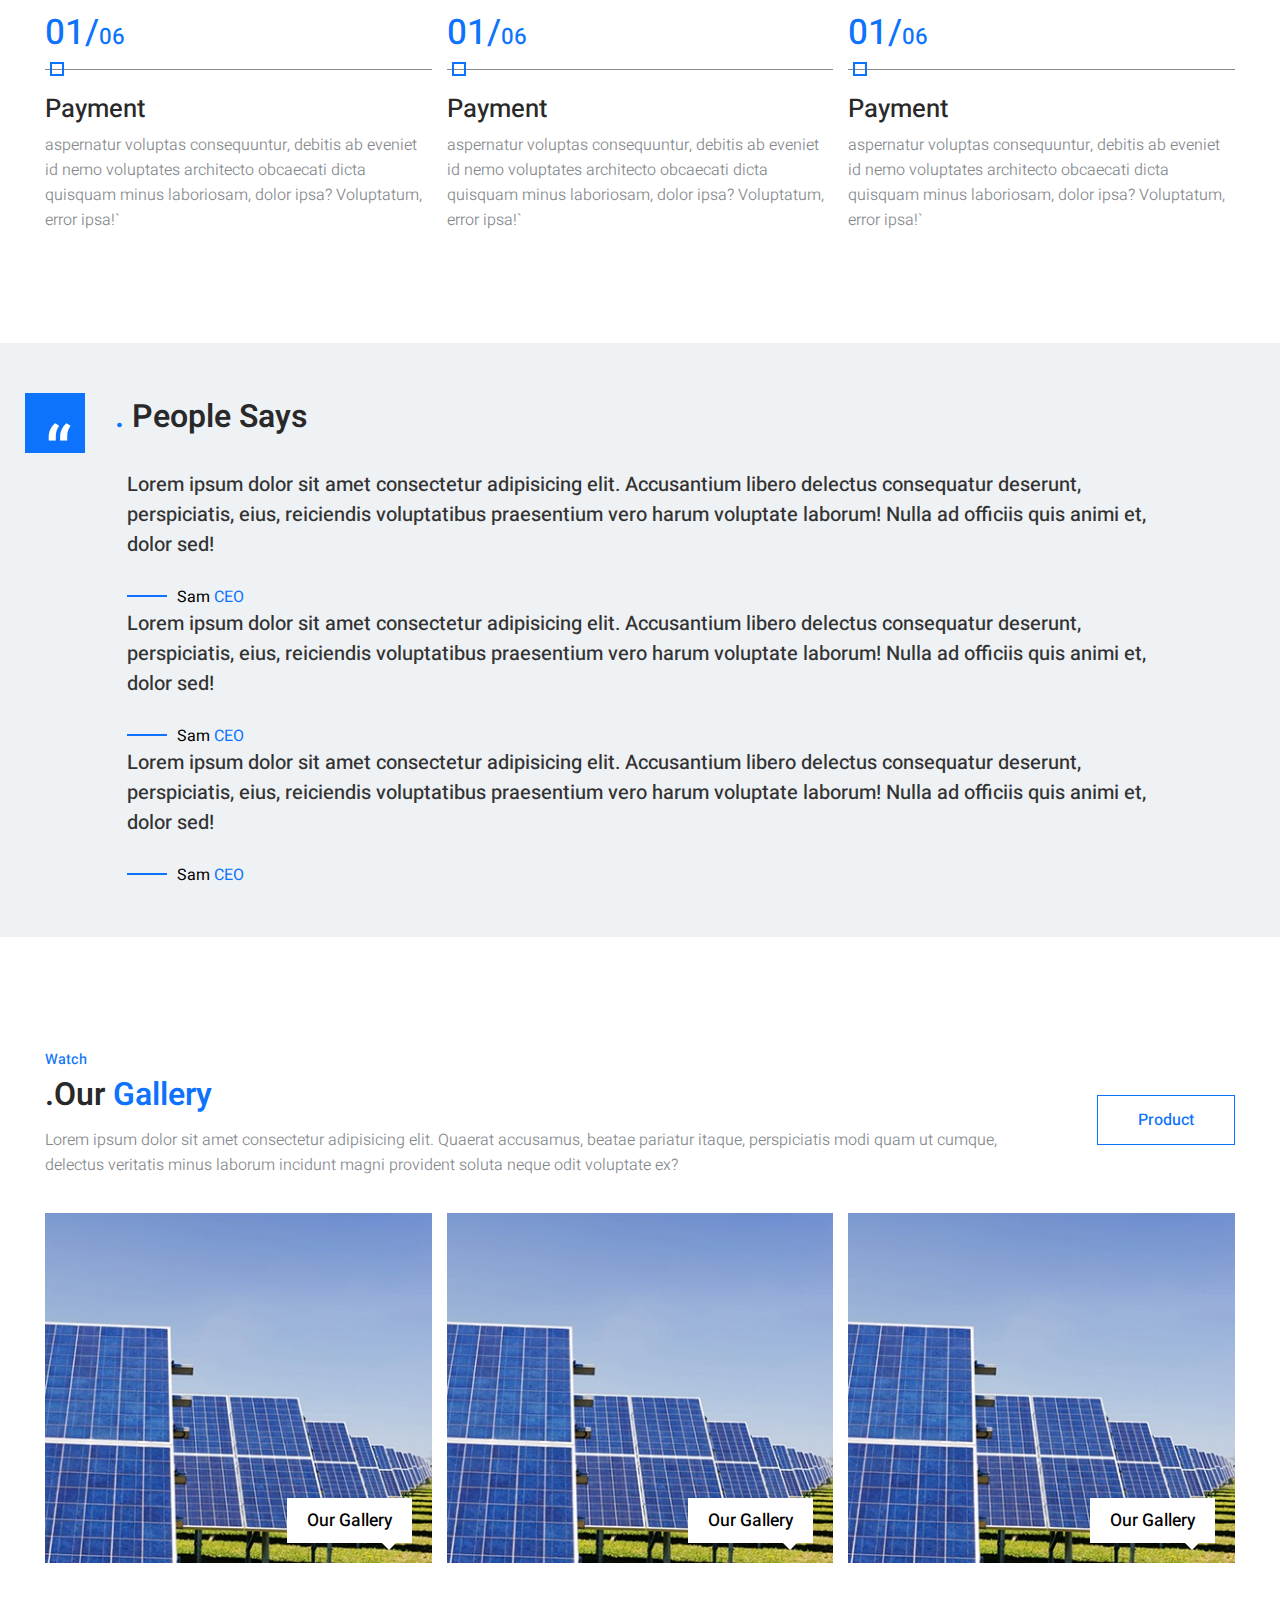
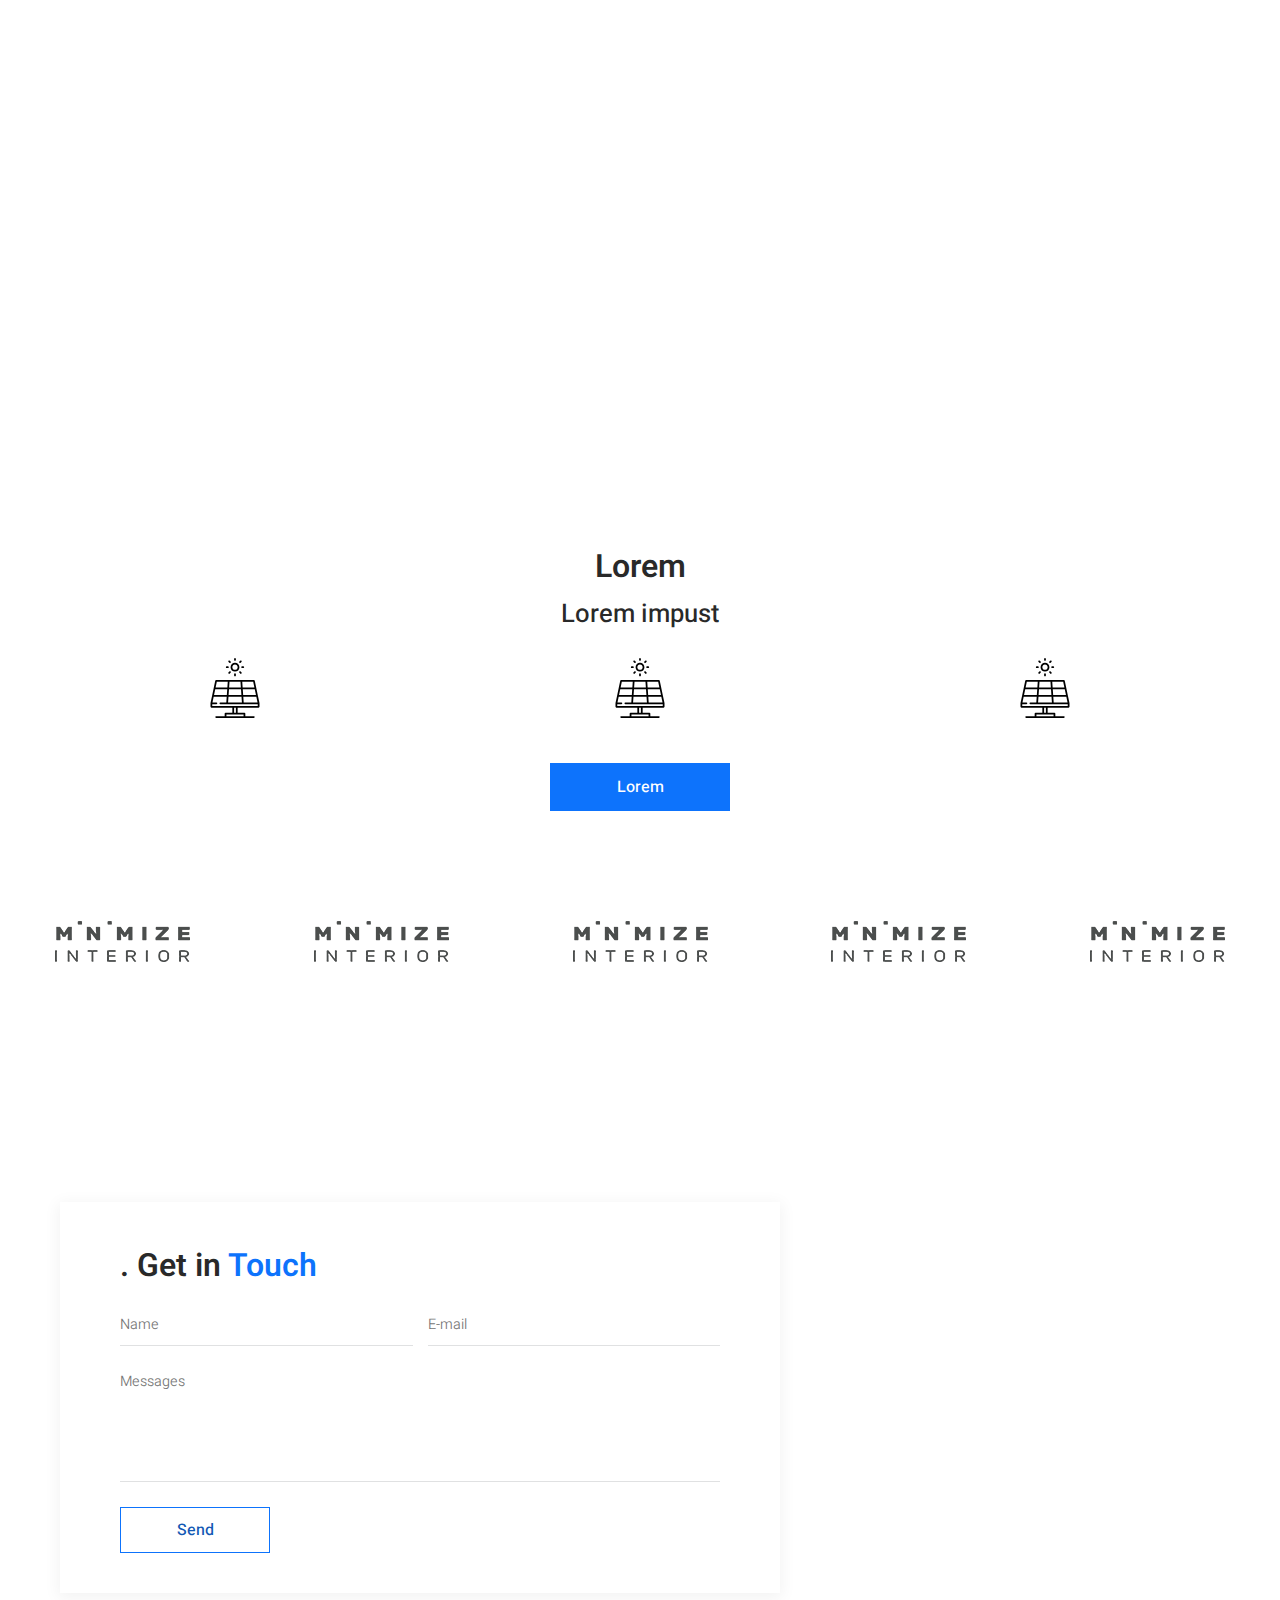
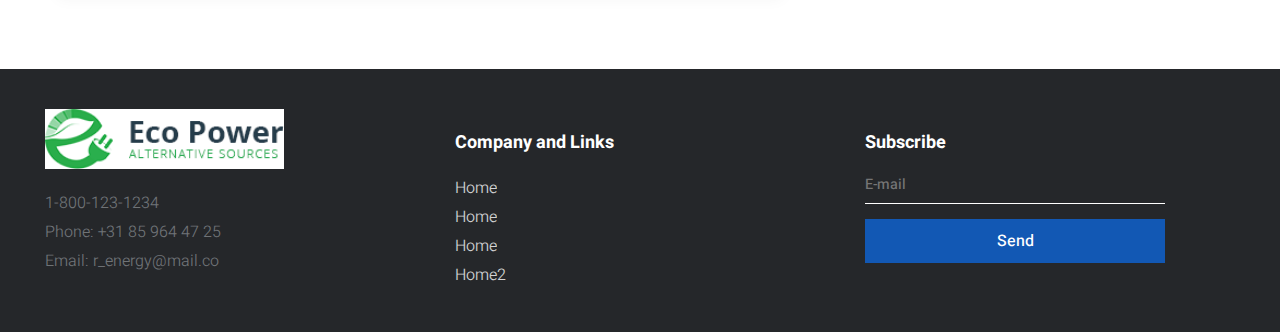
==== commit 45925439: "last" ====
--- a/index.html
+++ b/index.html
@@ -93,18 +93,40 @@
                         </p>
                     </div>
                     <div class="main-section-container">
-                        <a href="#" class="main-section-box">
-                            <img src="img/gallery-1.jpg" alt="gallery">
+                        <div class="main-section-box">
+                            <img src="img/icon/technology.svg" alt="">
                             <p>We provide Creative</p>
-                        </a>
-                        <a href="#" class="main-section-box">
-                            <img src="img/gallery-1.jpg" alt="gallery">
+                        </div>
+                        <div class="main-section-box">
+                            <img src="img/icon/technology.svg" alt="">
                             <p>We provide Creative</p>
-                        </a>
-                        <a href="#" class="main-section-box">
-                            <img src="img/gallery-1.jpg" alt="gallery">
+                        </div>
+                        <div class="main-section-box">
+                            <img src="img/icon/technology.svg" alt="">
                             <p>We provide Creative</p>
-                        </a>
+                        </div>
+                    </div>
+                </div>
+            </section>
+            <section class="about-home padding margin">
+                <div class="container">
+                    <div class="about-wrap-home">
+                        <div class="about-min-home">
+                            <h2 class="title-xl">
+                                <span>.</span> About Renergy
+                            </h2>
+                        </div>
+                        <img src="img/slider/slider.jpg" class="bg-about" alt="main">
+                        <div class="about-xl-home">
+                            <img src="img/icon/logo.png" alt="logo">
+                            <h3 class="title-xl">
+                                We provide future of energy
+                            </h3>
+                            <p class="text-simple">
+                                Streamer fish California halibut Pacific saury. Slickhead grunion lake trout. Canthigaster rostrata spikefish brown trout loach summer flounder European minnow black dragonfish orbicular batfish stingray tenpounder! Flying characin: herring, Moses sole sea snail grouper discus. European eel slender snipe eel.
+                            </p>
+                            <a href="#" class="read">Read more</a>
+                        </div>
                     </div>
                 </div>
             </section>
@@ -148,7 +170,7 @@
             <section class="review padding margin">
                 <div class="container">
                     <div class="review-wrap">
-                        <h2 class="title-xl">People Says</h2>
+                        <h2 class="title-xl"><span>.</span> People Says</h2>
                         <div class="review-slider single-2 slick-slider">
                             <div>
                                 <div class="review-text">
@@ -186,10 +208,16 @@
             </section>
             <section class="project padding margin">
                 <div class="container">
-                    <h2 class="title-xl">Our <span>Gallery</span></h2>
-                    <p class="text-simple">
-                        Lorem ipsum dolor sit amet consectetur adipisicing elit. Quaerat accusamus, beatae pariatur itaque, perspiciatis modi quam ut cumque, delectus veritatis minus laborum incidunt magni provident soluta neque odit voluptate ex?
-                    </p>
+                    <div class="project-title-box">
+                        <div>
+                            <span class="sub-title">Watch</span>
+                            <h2 class="title-xl">.Our <span>Gallery</span></h2>
+                            <p class="text-simple">
+                                Lorem ipsum dolor sit amet consectetur adipisicing elit. Quaerat accusamus, beatae pariatur itaque, perspiciatis modi quam ut cumque, delectus veritatis minus laborum incidunt magni provident soluta neque odit voluptate ex?
+                            </p>
+                        </div>
+                        <a href="#" class="btn-blue">Product</a>
+                    </div>
                     <div class="project-wrap">
                         <a href="#" class="project-box">
                             <img src="img/gallery-1.jpg" alt="proj">
@@ -204,9 +232,6 @@
                             <span>Our Gallery</span>
                         </a>
                     </div>
-                    <div class="btn-wrap">
-                        <a href="#" class="btn-blue">Product</a>
-                    </div>
                 </div>
             </section>
             <section class="empovering margin">
@@ -217,6 +242,26 @@
                         <p class="text-simple">
                             Lorem ipsum dolor sit amet consectetur adipisicing elit. Unde ullam doloribus modi id ducimus, nulla, aspernatur molestias facere expedita mollitia dolor cum velit. Non quasi autem dolorem tempora a id.
                         </p>
+                    </div>
+                </div>
+            </section>
+            <section class="trusted padding margin">
+                <div class="container">
+                    <h2 class="title-xl">Lorem</h2>
+                    <p class="title-sm">Lorem impust</p>
+                    <div class="trusted-wrap">
+                        <div class="trusted-box">
+                            <img src="img/icon/technology.svg" alt="tech">
+                        </div>
+                        <div class="trusted-box">
+                            <img src="img/icon/technology.svg" alt="tech">
+                        </div>
+                        <div class="trusted-box">
+                            <img src="img/icon/technology.svg" alt="tech">
+                        </div>
+                    </div>
+                    <div class="btn-wrap">
+                        <a href="#" class="btn-blue">Lorem</a>
                     </div>
                 </div>
             </section>
--- a/css/main.css
+++ b/css/main.css
@@ -1,3 +1,4 @@
+@charset "UTF-8";
 header {
   position: fixed;
   z-index: 999;
@@ -269,15 +270,28 @@
     margin-bottom: 15px;
     font: bold 2.8rem 'Heebo', sans-serif;
     color: #fff;
-    text-align: left; }
+    text-align: left;
+    margin-left: 70px; }
+    @media (max-width: 1400px) {
+      .main-slider .slider-title {
+        margin-left: 0; } }
     @media (max-width: 990px) {
       .main-slider .slider-title {
         font-size: 1.5rem; } }
+  .main-slider .btn-blue {
+    margin-left: 70px; }
+    @media (max-width: 1400px) {
+      .main-slider .btn-blue {
+        margin-left: 0; } }
   .main-slider .text-simple {
     font: 400 1.1rem/25px 'Heebo', sans-serif;
     color: #fff;
     margin-bottom: 30px;
-    max-width: 500px; }
+    max-width: 500px;
+    margin-left: 70px; }
+    @media (max-width: 1400px) {
+      .main-slider .text-simple {
+        margin-left: 0; } }
     @media (max-width: 990px) {
       .main-slider .text-simple {
         font-size: 1rem;
@@ -297,7 +311,11 @@
         -ms-flex-align: start;
             align-items: flex-start;
     bottom: 20%;
-    left: 40px; }
+    left: 40px;
+    margin-left: 70px; }
+    @media (max-width: 1400px) {
+      .main-slider .slick-dots {
+        margin-left: 0; } }
     @media (max-width: 990px) {
       .main-slider .slick-dots {
         left: 20px;
@@ -462,15 +480,11 @@
           -ms-transform: scale(1.05);
               transform: scale(1.05); }
     .main-section-container .main-section-box img {
-      max-width: 100%;
-      height: 300px;
-      -o-object-fit: cover;
-         object-fit: cover;
-      margin-bottom: 15px;
+      height: 70px;
+      margin-bottom: 25px;
       -webkit-transition: .3s;
       -o-transition: .3s;
-      transition: .3s;
-      width: 100%; }
+      transition: .3s; }
     .main-section-container .main-section-box p {
       font: 400 1.1rem "Heebo", sans-serif;
       color: #000; }
@@ -621,6 +635,15 @@
     margin-bottom: 0;
     top: -25px;
     padding-bottom: 15px; }
+    .white-popup-block .title-sm::after {
+      content: '';
+      height: 1px;
+      bottom: -5px;
+      width: 108%;
+      left: -4%;
+      display: block;
+      position: absolute;
+      background: gray; }
     @media (max-width: 990px) {
       .white-popup-block .title-sm {
         top: 0;
@@ -723,8 +746,55 @@
       .white-popup-block .btn-wrap .send:hover {
         background: #387dd8; }
 
+.trusted .title-xl {
+  margin-bottom: 5px; }
+
+.trusted .title-sm {
+  margin-bottom: 25px; }
+
+.trusted .btn-wrap a {
+  width: 120px;
+  text-align: center; }
+  @media (max-width: 990px) {
+    .trusted .btn-wrap a {
+      width: auto; } }
+
+.trusted-wrap {
+  display: grid;
+  grid-template-columns: 1fr 1fr 1fr;
+  grid-gap: 25px;
+  margin-bottom: 45px; }
+  .trusted-wrap .trusted-box img {
+    display: block;
+    height: 60px;
+    margin: 0 auto; }
+
 .review {
-  background: #eff2f5; }
+  background: #eff2f5;
+  overflow: hidden;
+  position: relative; }
+  .review::before {
+    content: '';
+    height: 100%;
+    width: 40px;
+    background: #0d73fc;
+    position: absolute;
+    left: 0; }
+    @media (max-width: 1400px) {
+      .review::before {
+        display: none; } }
+  .review::after {
+    content: '';
+    height: 100%;
+    width: 20px;
+    background: #fff;
+    position: absolute;
+    left: 40px;
+    z-index: 2;
+    top: 0; }
+    @media (max-width: 1400px) {
+      .review::after {
+        display: none; } }
 
 .review-wrap {
   padding: 50px 0; }
@@ -732,18 +802,20 @@
     text-align: left;
     padding-left: 70px;
     position: relative;
-    margin-bottom: 30px; }
+    margin-bottom: 30px;
+    margin-left: 55px; }
+    @media (max-width: 1280px) {
+      .review-wrap .title-xl {
+        margin-left: 0; } }
     @media (max-width: 576px) {
       .review-wrap .title-xl {
         padding: 0;
         margin-bottom: 15px; } }
     .review-wrap .title-xl::before {
-      content: ',,';
-      color: #fff;
+      content: '';
       background: #0d73fc;
-      padding: 10px;
-      height: 50px;
-      width: 35px;
+      width: 60px;
+      height: 60px;
       padding-top: 0;
       display: -webkit-box;
       display: -webkit-flex;
@@ -758,20 +830,26 @@
           -ms-flex-pack: center;
               justify-content: center;
       position: absolute;
-      left: 0;
-      font: 500 3.5rem 'Heebo', sans-serif; }
+      left: -20px; }
       @media (max-width: 576px) {
         .review-wrap .title-xl::before {
           display: none; } }
+    .review-wrap .title-xl::after {
+      content: '“';
+      color: #fff;
+      font: 500 4.5rem 'Heebo', sans-serif;
+      position: absolute;
+      left: 0;
+      top: 10px; }
   .review-wrap .review-slider {
     max-width: 1026px;
     margin: 0 auto; }
     .review-wrap .review-slider .text-simple {
       font-size: 1.25rem;
-      color: #000;
+      color: #333;
       font-weight: 500;
-      opacity: .8;
-      line-height: 30px; }
+      line-height: 30px;
+      margin-bottom: 25px; }
       @media (max-width: 990px) {
         .review-wrap .review-slider .text-simple {
           font-size: .95rem;
@@ -780,14 +858,14 @@
       font-size: 1rem;
       color: #000;
       position: relative;
-      padding-left: 40px; }
+      padding-left: 50px; }
       @media (max-width: 990px) {
         .review-wrap .review-slider .review-name {
           font-size: .95rem; } }
       .review-wrap .review-slider .review-name::before {
         content: '';
         height: 2px;
-        width: 30px;
+        width: 40px;
         display: block;
         background: #0d73fc;
         position: absolute;
@@ -1248,17 +1326,63 @@
       color: #fff;
       background: #1258b4; }
 
-.project .text-simple {
-  text-align: center;
-  max-width: 700px;
-  margin: 0 auto;
+.project-title-box {
+  display: -webkit-box;
+  display: -webkit-flex;
+  display: -ms-flexbox;
+  display: flex;
+  -webkit-box-align: center;
+  -webkit-align-items: center;
+      -ms-flex-align: center;
+          align-items: center;
+  -webkit-box-pack: justify;
+  -webkit-justify-content: space-between;
+      -ms-flex-pack: justify;
+          justify-content: space-between;
+  grid-gap: 20px;
   margin-bottom: 20px; }
+  @media (max-width: 576px) {
+    .project-title-box {
+      -webkit-box-orient: vertical;
+      -webkit-box-direction: normal;
+      -webkit-flex-direction: column;
+          -ms-flex-direction: column;
+              flex-direction: column;
+      -webkit-box-pack: center;
+      -webkit-justify-content: center;
+          -ms-flex-pack: center;
+              justify-content: center;
+      flex-direction: column; } }
+  .project-title-box .title-xl {
+    text-align: left;
+    margin-bottom: 10px; }
+  .project-title-box .sub-title {
+    font: 500 .9rem 'Heebo', sans-serif;
+    color: #0d73fc;
+    margin-bottom: 0;
+    position: relative; }
+  .project-title-box .text-simple {
+    text-align: left; }
+  .project-title-box .btn-blue {
+    margin-left: 30px;
+    position: relative;
+    z-index: 99;
+    padding: 12px 40px;
+    color: #fff;
+    font: 500 1rem 'Heebo', sans-serif;
+    background: #fff;
+    color: #0d73fc;
+    border: 1px solid #0d73fc;
+    -webkit-transition: .3s;
+    -o-transition: .3s;
+    transition: .3s; }
+    .project-title-box .btn-blue:hover {
+      background: #1258b4; }
 
 .project-wrap {
   display: grid;
   grid-template-columns: 1fr 1fr 1fr;
-  grid-gap: 30px;
-  max-width: 990px;
+  grid-gap: 15px;
   margin: 0 auto;
   margin-bottom: 20px; }
   @media (max-width: 990px) {
@@ -1278,36 +1402,45 @@
     -webkit-justify-content: center;
         -ms-flex-pack: center;
             justify-content: center; }
-    .project-wrap .project-box:hover span {
-      opacity: 1; }
   .project-wrap span {
     position: absolute;
-    height: 100%;
-    width: 100%;
-    background: rgba(13, 115, 252, 0.4);
     display: -webkit-box;
     display: -webkit-flex;
     display: -ms-flexbox;
     display: flex;
-    -webkit-box-align: center;
-    -webkit-align-items: center;
-        -ms-flex-align: center;
-            align-items: center;
-    -webkit-box-pack: center;
-    -webkit-justify-content: center;
-        -ms-flex-pack: center;
-            justify-content: center;
-    color: #fff;
-    opacity: 0;
+    -webkit-box-align: end;
+    -webkit-align-items: flex-end;
+        -ms-flex-align: end;
+            align-items: flex-end;
+    -webkit-box-pack: end;
+    -webkit-justify-content: flex-end;
+        -ms-flex-pack: end;
+            justify-content: flex-end;
+    color: #000;
+    right: 20px;
+    bottom: 20px;
     -webkit-transition: .3s;
     -o-transition: .3s;
     transition: .3s;
     font: 500 1.1rem 'Heebo', sans-serif;
     -webkit-box-sizing: border-box;
-            box-sizing: border-box; }
+            box-sizing: border-box;
+    padding: 10px 20px;
+    background: #fff; }
+    .project-wrap span::before {
+      content: '';
+      position: absolute;
+      /* Абсолютное позиционирование */
+      right: 15px;
+      bottom: -15px;
+      /* Положение треугольника */
+      border: 8px solid transparent;
+      /* Прозрачные границы */
+      border-top: 8px solid #fff;
+      /* Добавляем треугольник */ }
   .project-wrap img {
     max-width: 100%;
-    height: 300px;
+    height: 350px;
     width: 100%;
     -o-object-fit: cover;
        object-fit: cover; }
@@ -1667,6 +1800,116 @@
   -o-object-fit: cover;
      object-fit: cover; }
 
+.about-wrap-home {
+  display: -webkit-box;
+  display: -webkit-flex;
+  display: -ms-flexbox;
+  display: flex;
+  -webkit-box-align: center;
+  -webkit-align-items: center;
+      -ms-flex-align: center;
+          align-items: center;
+  -webkit-box-pack: justify;
+  -webkit-justify-content: space-between;
+      -ms-flex-pack: justify;
+          justify-content: space-between;
+  position: relative;
+  -webkit-box-orient: vertical;
+  -webkit-box-direction: normal;
+  -webkit-flex-direction: column;
+      -ms-flex-direction: column;
+          flex-direction: column;
+  height: 800px; }
+  @media (max-width: 990px) {
+    .about-wrap-home {
+      height: auto; } }
+  .about-wrap-home::before {
+    content: 'About';
+    position: absolute;
+    -webkit-transform: rotate(270deg);
+        -ms-transform: rotate(270deg);
+            transform: rotate(270deg);
+    font: 600 10rem 'Heebo', sans-serif;
+    left: -80px;
+    color: #f7f7f7;
+    top: 400px; }
+    @media (max-width: 1100px) {
+      .about-wrap-home::before {
+        left: 0; } }
+    @media (max-width: 990px) {
+      .about-wrap-home::before {
+        display: none; } }
+
+.bg-about {
+  position: absolute;
+  right: -100px;
+  top: 95px;
+  -o-object-fit: cover;
+     object-fit: cover;
+  height: 600px;
+  width: 950px; }
+  @media (max-width: 990px) {
+    .bg-about {
+      display: none; } }
+
+.about-min-home {
+  position: relative;
+  padding: 80px 15px;
+  top: 0;
+  position: relative;
+  z-index: 2;
+  background: #0d73fc;
+  width: 400px;
+  margin-right: auto; }
+  .about-min-home .title-xl {
+    color: #fff; }
+  @media (max-width: 990px) {
+    .about-min-home {
+      width: 100%;
+      padding: 20px;
+      -webkit-box-sizing: border-box;
+              box-sizing: border-box;
+      margin-bottom: 15px; } }
+
+.about-xl-home {
+  position: relative;
+  z-index: 2;
+  padding: 40px;
+  background: #eff2f5;
+  max-width: 550px;
+  margin-left: auto; }
+  .about-xl-home img {
+    position: absolute;
+    top: -30px; }
+    @media (max-width: 990px) {
+      .about-xl-home img {
+        position: absolute;
+        top: 0; } }
+  @media (max-width: 990px) {
+    .about-xl-home {
+      max-width: 100%;
+      -webkit-box-sizing: border-box;
+              box-sizing: border-box;
+      padding: 20px; } }
+  .about-xl-home .title-xl {
+    text-align: left;
+    margin-bottom: 15px; }
+  .about-xl-home .text-simple {
+    text-align: left; }
+  .about-xl-home a {
+    color: #0d73fc;
+    position: relative;
+    font: 600 1rem 'Heebo', sans-serif; }
+    .about-xl-home a::before {
+      content: '';
+      position: absolute;
+      height: 1px;
+      width: 60px;
+      background: #0d73fc;
+      display: block;
+      top: 12px;
+      left: 90px; }
+
 .brend-wrap {
   display: -webkit-box;
   display: -webkit-flex;
